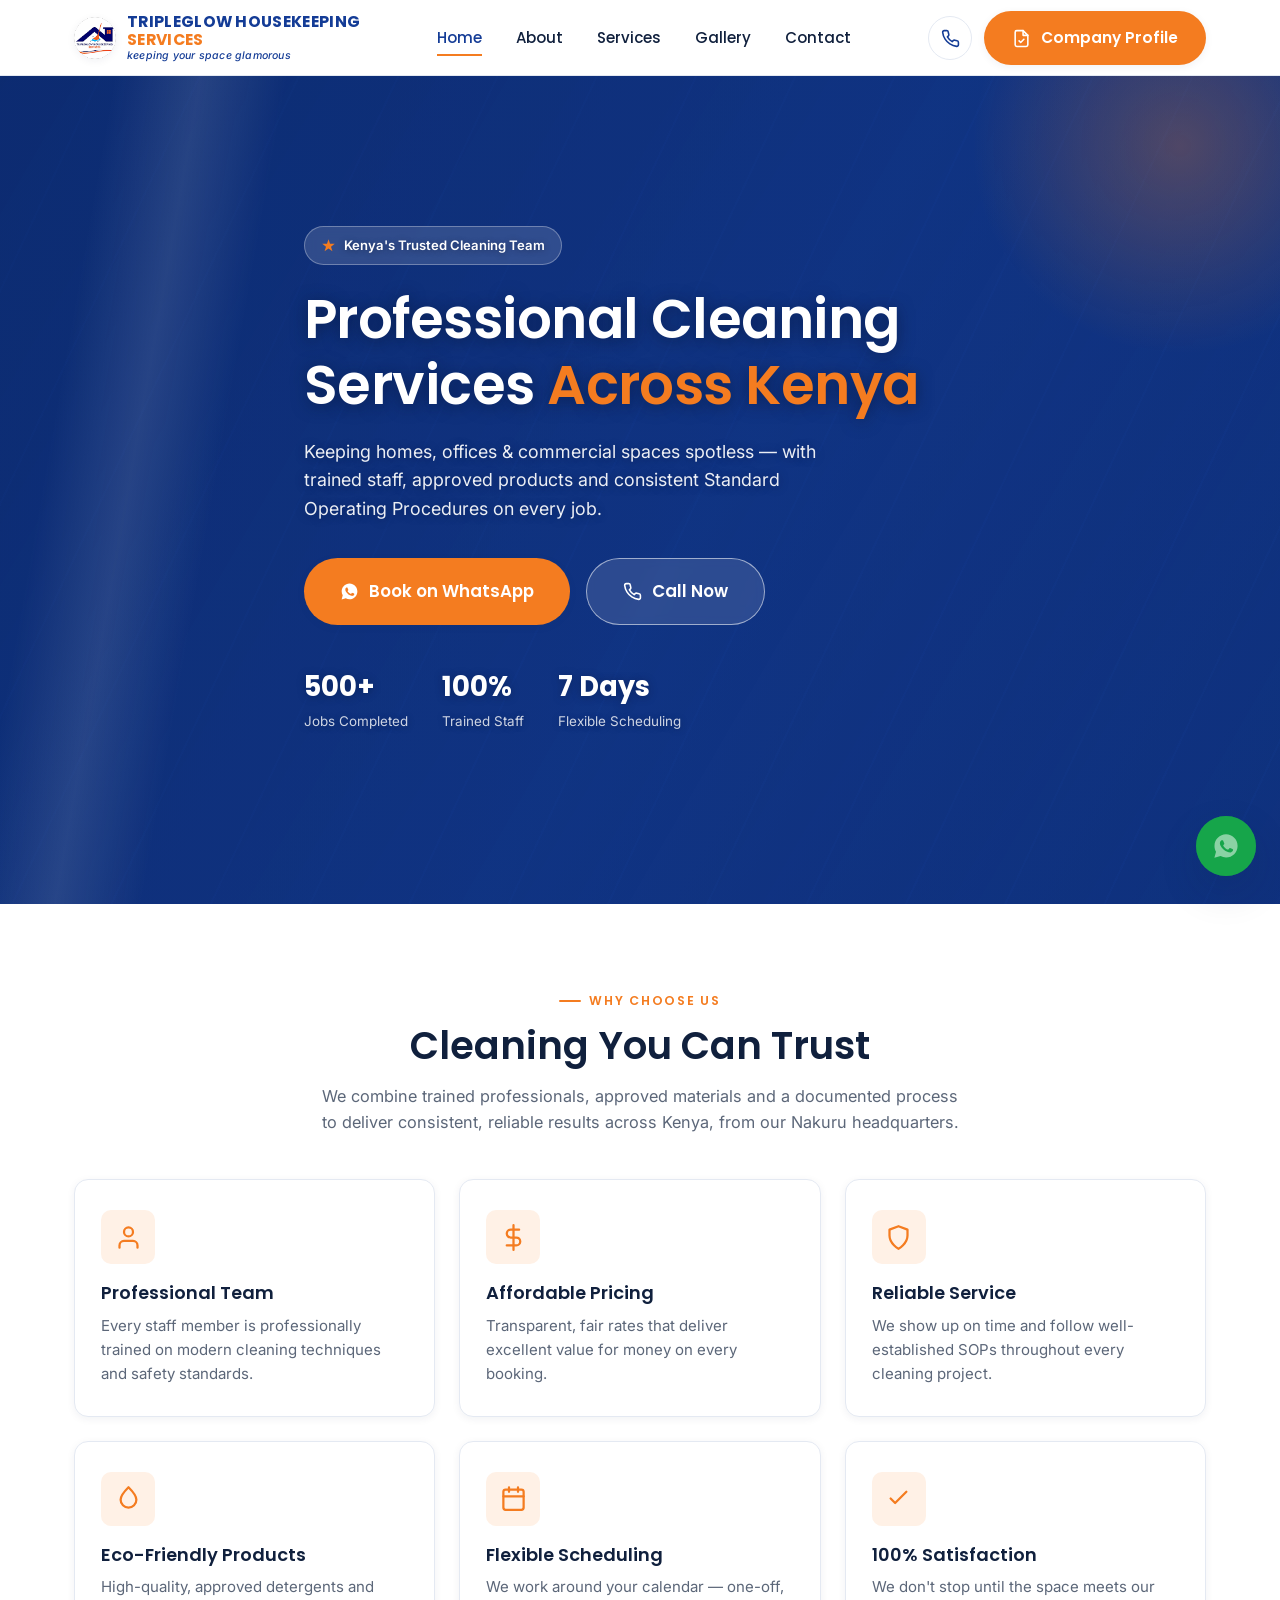
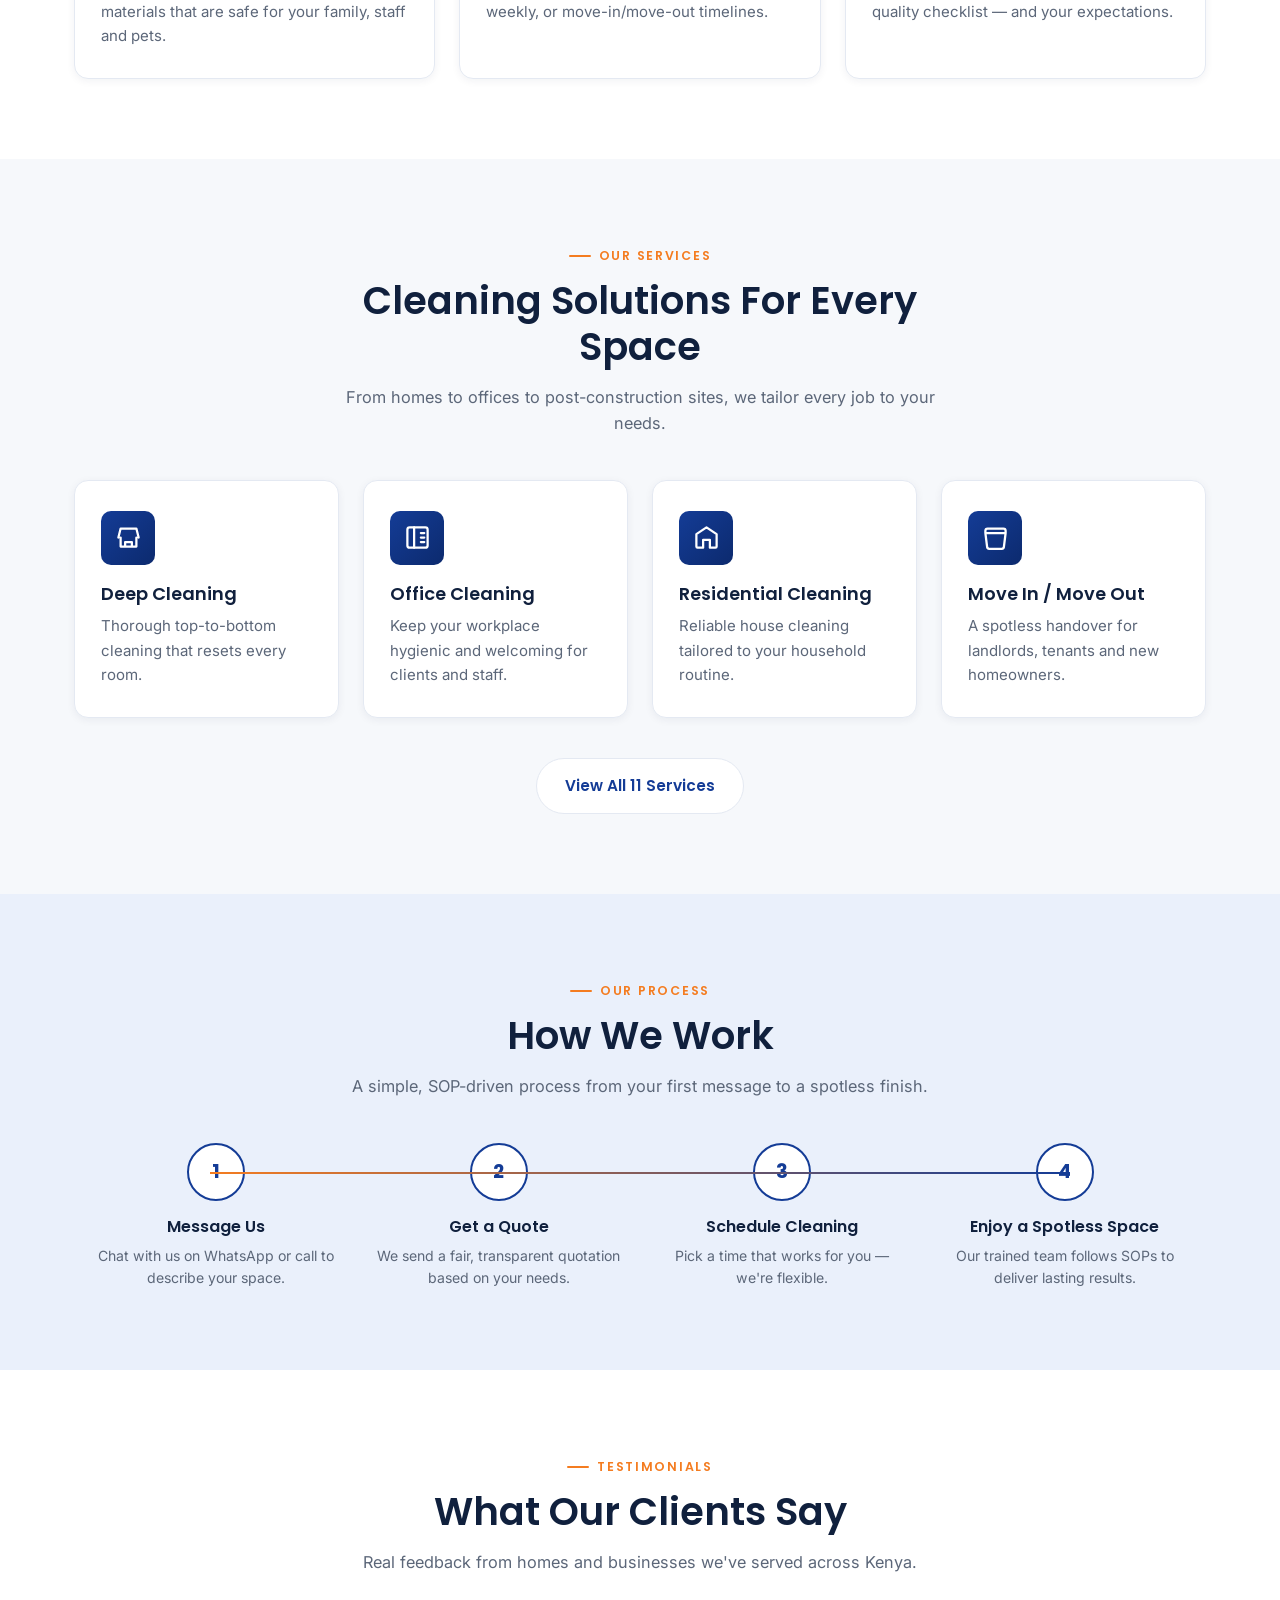
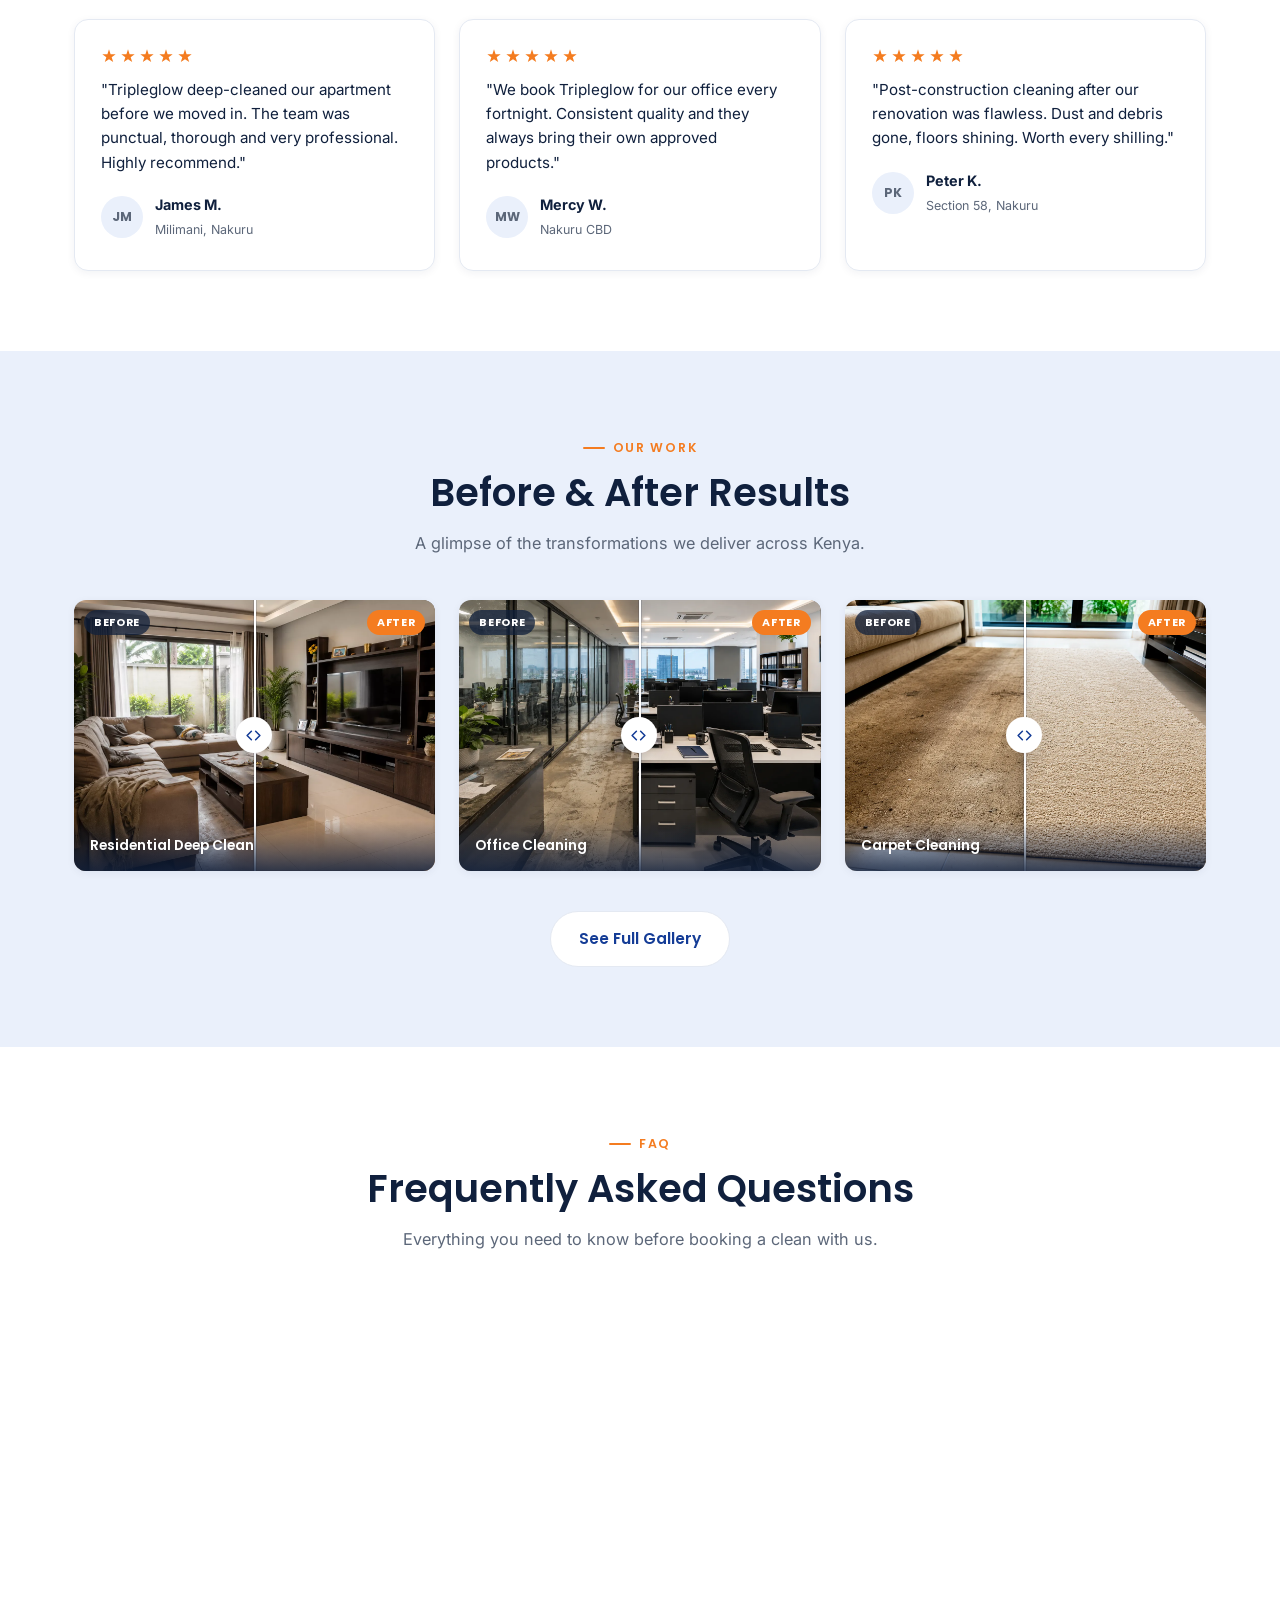
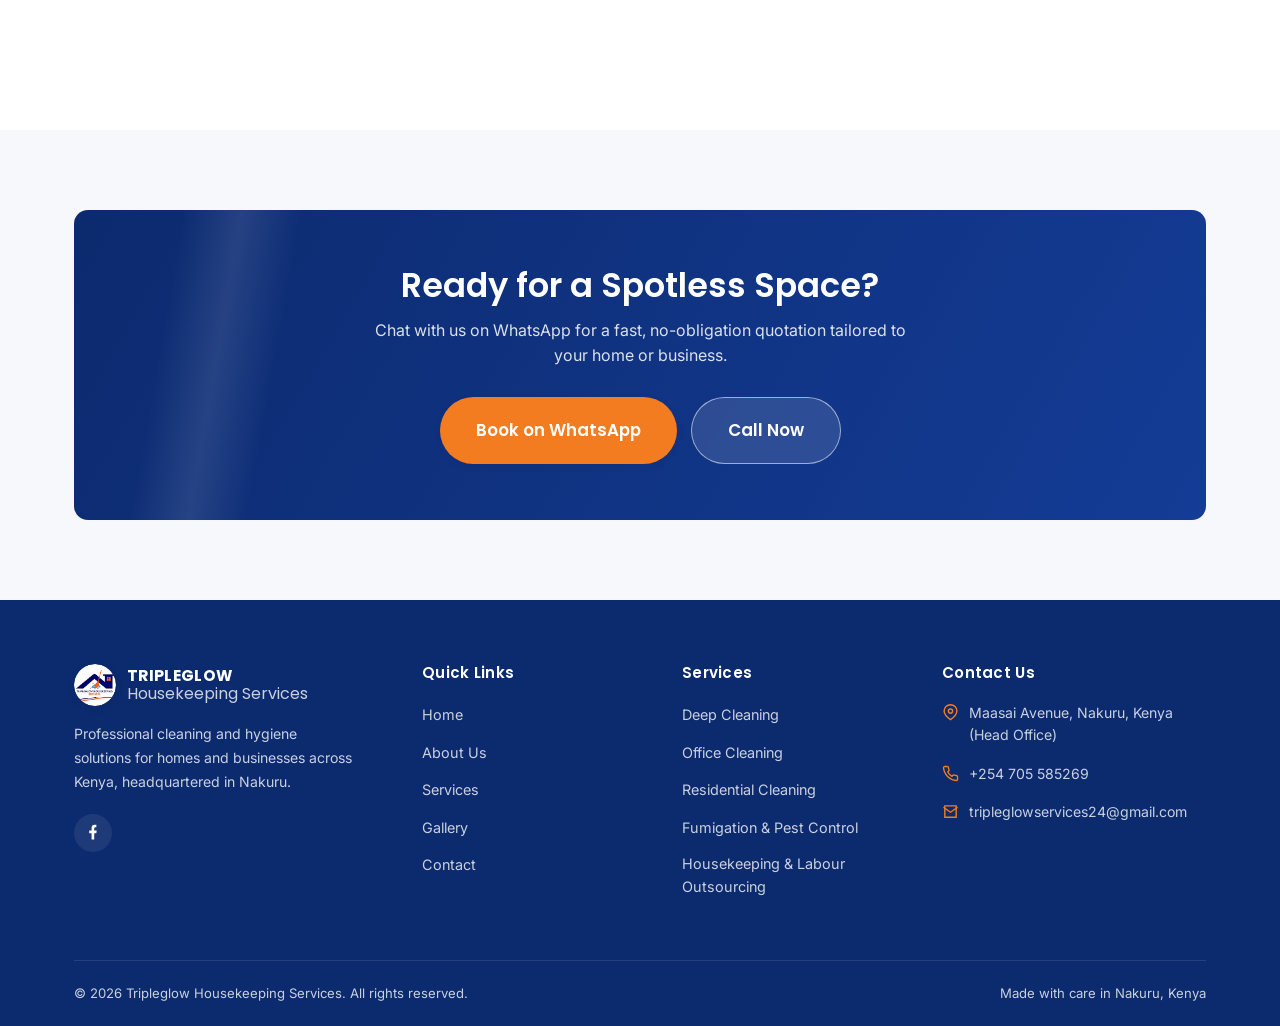
==== index.html @ 66471893 "Update website content" ====
<!DOCTYPE html>
<html lang="en">
<head>
<meta charset="UTF-8">
<meta name="viewport" content="width=device-width, initial-scale=1.0">
<title>Cleaning Services in Kenya | Tripleglow Housekeeping (HQ Nakuru)</title>
<meta name="description" content="Trusted residential & commercial cleaning across Kenya, headquartered in Nakuru. Deep cleaning, office cleaning, fumigation, pest control & labour outsourcing. Book instantly on WhatsApp.">
<meta name="keywords" content="cleaning services Kenya, house cleaning Kenya, office cleaning Kenya, fumigation Kenya, deep cleaning Kenya, pest control Kenya, cleaning services Nakuru, labour outsourcing Kenya, Tripleglow Housekeeping">
<meta name="robots" content="index, follow, max-image-preview:large">
<meta name="author" content="Tripleglow Housekeeping Services">
<meta name="geo.region" content="KE-30">
<meta name="geo.placename" content="Nakuru">
<meta name="geo.position" content="-0.2897802;36.0742631">
<meta name="ICBM" content="-0.2897802, 36.0742631">
<link rel="canonical" href="https://tripleglowhousekeeping.co.ke/">

<!-- Open Graph -->
<meta property="og:type" content="website">
<meta property="og:title" content="Cleaning Services in Kenya | Tripleglow Housekeeping">
<meta property="og:description" content="Trusted residential & commercial cleaning across Kenya, headquartered in Nakuru. Professionally trained staff, approved products, SOP-driven quality. Book on WhatsApp.">
<meta property="og:image" content="https://tripleglowhousekeeping.co.ke/assets/images/shared/og-cover.webp">
<meta property="og:image:width" content="1200">
<meta property="og:image:height" content="630">
<meta property="og:image:type" content="image/webp">
<meta property="og:image:alt" content="Tripleglow Housekeeping Services — professional cleaning in Nakuru, Kenya">
<meta property="og:url" content="https://tripleglowhousekeeping.co.ke/">
<meta property="og:locale" content="en_KE">
<meta property="og:site_name" content="Tripleglow Housekeeping Services">

<!-- Twitter Card -->
<meta name="twitter:card" content="summary_large_image">
<meta name="twitter:title" content="Cleaning Services in Kenya | Tripleglow Housekeeping">
<meta name="twitter:description" content="Professional residential & commercial cleaning across Kenya, headquartered in Nakuru. Book instantly on WhatsApp.">
<meta name="twitter:image" content="https://tripleglowhousekeeping.co.ke/assets/images/shared/og-cover.webp">
<meta name="twitter:image:alt" content="Tripleglow Housekeeping Services — professional cleaning in Nakuru, Kenya">

<link rel="icon" href="favicon.ico?v=2" sizes="any">
<link rel="icon" href="assets/icons/logo.png?v=2" type="image/png">
<link rel="apple-touch-icon" href="assets/icons/logo.png?v=2">
<link rel="preconnect" href="https://fonts.googleapis.com">
<link rel="preconnect" href="https://fonts.gstatic.com" crossorigin>
<link href="https://fonts.googleapis.com/css2?family=Poppins:wght@500;600;700&family=Inter:wght@400;500;600&display=swap" rel="stylesheet">
<link rel="stylesheet" href="css/style.css">

<script type="application/ld+json">
{
  "@context": "https://schema.org",
  "@type": "LocalBusiness",
  "name": "Tripleglow Housekeeping Services",
  "image": "https://tripleglowhousekeeping.co.ke/assets/images/shared/og-cover.webp",
  "description": "Professional residential and commercial cleaning services across Kenya, headquartered in Nakuru County, including deep cleaning, office cleaning, fumigation, pest control and housekeeping & labour outsourcing.",
  "address": {
    "@type": "PostalAddress",
    "streetAddress": "Maasai Avenue",
    "addressLocality": "Nakuru",
    "addressCountry": "KE"
  },
  "telephone": "+254705585269",
  "email": "tripleglowservices24@gmail.com",
  "url": "https://tripleglowhousekeeping.co.ke/",
  "geo": {
    "@type": "GeoCoordinates",
    "latitude": -0.2897802,
    "longitude": 36.0742631
  },
  "hasMap": "https://www.google.com/maps/place/TRIPLEGLOW+HOUSEKEEPING+SERVICES/@-0.2897802,36.0742631,17z/data=!3m1!4b1!4m6!3m5!1s0x18298d7dba669d33:0xc4804c1fcf109431!8m2!3d-0.2897802!4d36.0742631!16s%2Fg%2F11njwsw0k4",
  "priceRange": "$$",
  "areaServed": {
    "@type": "Country",
    "name": "Kenya"
  },
  "openingHoursSpecification": [
    { "@type": "OpeningHoursSpecification", "dayOfWeek": ["Monday","Tuesday","Wednesday","Thursday","Friday"], "opens": "07:30", "closes": "18:00" },
    { "@type": "OpeningHoursSpecification", "dayOfWeek": "Saturday", "opens": "08:00", "closes": "16:00" }
  ],
  "sameAs": [
    "https://web.facebook.com/p/Tripleglow-Housekeeping-Services-61577180542270/"
  ],
  "hasOfferCatalog": {
    "@type": "OfferCatalog",
    "name": "Cleaning Services",
    "itemListElement": [
      { "@type": "Offer", "itemOffered": { "@type": "Service", "name": "Deep Cleaning" } },
      { "@type": "Offer", "itemOffered": { "@type": "Service", "name": "Office Cleaning" } },
      { "@type": "Offer", "itemOffered": { "@type": "Service", "name": "Residential Cleaning" } },
      { "@type": "Offer", "itemOffered": { "@type": "Service", "name": "Move In / Move Out Cleaning" } },
      { "@type": "Offer", "itemOffered": { "@type": "Service", "name": "Post Construction Cleaning" } },
      { "@type": "Offer", "itemOffered": { "@type": "Service", "name": "Carpet Cleaning" } },
      { "@type": "Offer", "itemOffered": { "@type": "Service", "name": "Upholstery Cleaning" } },
      { "@type": "Offer", "itemOffered": { "@type": "Service", "name": "Mattress Cleaning" } },
      { "@type": "Offer", "itemOffered": { "@type": "Service", "name": "Sanitary Bin Services" } },
      { "@type": "Offer", "itemOffered": { "@type": "Service", "name": "Fumigation & Pest Control" } },
      { "@type": "Offer", "itemOffered": { "@type": "Service", "name": "Housekeeping & Labour Outsourcing" } }
    ]
  }
}
</script>
<script type="application/ld+json">
{
  "@context": "https://schema.org",
  "@type": "FAQPage",
  "mainEntity": [
    {
      "@type": "Question",
      "name": "Which areas in Kenya do you serve?",
      "acceptedAnswer": { "@type": "Answer", "text": "We're headquartered in Nakuru and serve homes and businesses across Kenya. Locally, we cover Milimani, CBD, Racecourse, Section 58, Kiamunyi and surrounding areas — and we arrange service further afield too. Not sure if we cover your location? Send us a WhatsApp message and we'll confirm right away." }
    },
    {
      "@type": "Question",
      "name": "How much does a cleaning service cost?",
      "acceptedAnswer": { "@type": "Answer", "text": "Pricing depends on the size of the space, the type of clean, and how often you need us. Message us on WhatsApp with a few details about your home or office and we'll send back a free, no-obligation quotation." }
    },
    {
      "@type": "Question",
      "name": "Do I need to provide cleaning equipment or supplies?",
      "acceptedAnswer": { "@type": "Answer", "text": "No — our team arrives fully equipped with professional-grade cleaning products, tools and machines for every job, from routine cleans to deep cleaning and carpet extraction." }
    },
    {
      "@type": "Question",
      "name": "How do I book a cleaning appointment?",
      "acceptedAnswer": { "@type": "Answer", "text": "Booking is simple — tap any \"Book on WhatsApp\" button on this site, or call us directly. Tell us what you need cleaned and when, and we'll confirm a time that works for you. No forms, no waiting." }
    },
    {
      "@type": "Question",
      "name": "Are you available on weekends or for emergency callouts?",
      "acceptedAnswer": { "@type": "Answer", "text": "We're open Saturdays from 8:00 AM to 4:00 PM. On Sundays we're closed but still reachable for emergency callouts via WhatsApp." }
    }
  ]
}
</script>
</head>
<body>

<a href="#main" class="skip-link">Skip to content</a>

<div class="page-gate" aria-hidden="true">
  <span class="gate-panel gate-left"></span>
  <span class="gate-panel gate-right"></span>
  <span class="gate-mark">
    <svg viewBox="0 0 24 24" fill="none" stroke="#fff" stroke-width="2" stroke-linecap="round" stroke-linejoin="round"><path d="M5 12l4 4L19 6"/></svg>
  </span>
</div>

<!-- ===== HEADER ===== -->
<header class="site-header">
  <div class="container nav">
    <a href="index.html" class="brand" aria-label="Tripleglow Housekeeping Services home">
      <span class="brand-mark"><img src="assets/icons/logo.png" alt="Tripleglow Housekeeping Services logo" width="42" height="42" loading="eager"></span>
      <span class="brand-name"><strong>Tripleglow Housekeeping</strong><span class="brand-services">Services</span><span class="brand-slogan">keeping your space glamorous</span></span>
    </a>

    <nav class="nav-links" aria-label="Primary">
      <a href="index.html" class="active">Home</a>
      <a href="about.html">About</a>
      <a href="services.html">Services</a>
      <a href="gallery.html">Gallery</a>
      <a href="contact.html">Contact</a>
    </nav>

    <div class="nav-cta">
      <a href="tel:+254705585269" class="nav-call" aria-label="Call Tripleglow Housekeeping Services">
        <svg viewBox="0 0 24 24" fill="none" stroke="currentColor" stroke-width="2" stroke-linecap="round" stroke-linejoin="round"><path d="M22 16.92v3a2 2 0 0 1-2.18 2 19.79 19.79 0 0 1-8.63-3.07 19.5 19.5 0 0 1-6-6 19.79 19.79 0 0 1-3.07-8.67A2 2 0 0 1 4.11 2h3a2 2 0 0 1 2 1.72c.127.96.361 1.903.7 2.81a2 2 0 0 1-.45 2.11L8.09 9.91a16 16 0 0 0 6 6l1.27-1.27a2 2 0 0 1 2.11-.45c.907.339 1.85.573 2.81.7A2 2 0 0 1 22 16.92z"/></svg>
      </a>
      <a href="files/company-profile.pdf" class="btn btn-primary" target="_blank" rel="noopener">
        <svg viewBox="0 0 24 24" fill="none" stroke="currentColor" stroke-width="2" stroke-linecap="round" stroke-linejoin="round"><path d="M14 2H6a2 2 0 0 0-2 2v16a2 2 0 0 0 2 2h12a2 2 0 0 0 2-2V8z"/><path d="M14 2v6h6"/><path d="M9 15l2 2 4-4"/></svg>
        <span class="cta-label">Company Profile</span>
      </a>
    </div>

    <button class="hamburger" aria-label="Open menu" aria-expanded="false">
      <span></span><span></span><span></span>
    </button>
  </div>
</header>

<div class="mobile-panel">
  <a href="index.html" class="active">Home</a>
  <a href="about.html">About</a>
  <a href="services.html">Services</a>
  <a href="gallery.html">Gallery</a>
  <a href="contact.html">Contact</a>
  <a href="https://wa.me/254705585269?text=Hello%20Tripleglow%20Housekeeping%20Services,%20I%20would%20like%20to%20request%20a%20quotation%20for%20your%20cleaning%20services." class="btn btn-primary btn-block" target="_blank" rel="noopener">Book on WhatsApp</a>
</div>

<main id="main">

  <!-- ===== HERO ===== -->
  <section class="hero">
    <div class="hero-bg" aria-hidden="true">
      <div class="hero-bg-slide" style="background-image:url('assets/images/home/hero-bg-6.webp')"></div>
      <div class="hero-bg-slide" style="background-image:url('assets/images/home/hero-bg-7.webp')"></div>
      <div class="hero-bg-slide" style="background-image:url('assets/images/home/hero-bg-8.webp')"></div>
      <div class="hero-bg-slide" style="background-image:url('assets/images/home/hero-bg-1.webp')"></div>
      <div class="hero-bg-slide" style="background-image:url('assets/images/home/hero-bg-2.webp')"></div>
      <div class="hero-bg-slide" style="background-image:url('assets/images/home/hero-bg-3.webp')"></div>
      <div class="hero-bg-slide" style="background-image:url('assets/images/home/hero-bg-4.webp')"></div>
      <div class="hero-bg-slide" style="background-image:url('assets/images/home/hero-bg-5.webp')"></div>
    </div>
    <div class="hero-overlay" aria-hidden="true"></div>
    <div class="container hero-inner">
      <div>
        <span class="hero-badge">
          <svg viewBox="0 0 24 24" fill="currentColor"><path d="M12 2l2.4 7.2H22l-6 4.6 2.3 7.2L12 16.9l-6.3 4.1L8 13.8 2 9.2h7.6z"/></svg>
          Kenya's Trusted Cleaning Team
        </span>
        <h1>Professional Cleaning Services <em>Across Kenya</em></h1>
        <p class="lead">Keeping homes, offices &amp; commercial spaces spotless — with trained staff, approved products and consistent Standard Operating Procedures on every job.</p>
        <div class="hero-actions">
          <a href="https://wa.me/254705585269?text=Hello%20Tripleglow%20Housekeeping%20Services,%20I%20would%20like%20to%20request%20a%20quotation%20for%20your%20cleaning%20services." class="btn btn-primary btn-lg" target="_blank" rel="noopener">
            <svg viewBox="0 0 24 24" fill="currentColor"><path d="M12.04 2C6.58 2 2.13 6.45 2.13 11.91c0 1.75.46 3.45 1.32 4.95L2.05 22l5.25-1.38a9.9 9.9 0 0 0 4.74 1.21h.01c5.46 0 9.9-4.45 9.9-9.91C21.96 6.45 17.5 2 12.04 2zm5.83 14.11c-.24.68-1.4 1.31-1.93 1.36-.53.06-1 .27-3.32-.7-2.8-1.16-4.6-4-4.74-4.19-.14-.19-1.13-1.51-1.13-2.87 0-1.37.71-2.03.97-2.31.25-.28.55-.35.73-.35.19 0 .37 0 .53.01.17.01.4-.06.62.48.24.58.81 2 .88 2.14.07.14.11.31.02.5-.09.19-.14.31-.28.47-.14.16-.29.36-.42.48-.14.14-.28.28-.12.55.16.28.72 1.19 1.55 1.93 1.06.95 1.96 1.24 2.24 1.38.28.14.44.12.6-.07.16-.19.7-.81.89-1.09.19-.28.37-.23.62-.14.26.09 1.63.77 1.91.91.28.14.46.21.53.33.07.12.07.68-.17 1.36z"/></svg>
            Book on WhatsApp
          </a>
          <a href="tel:+254705585269" class="btn btn-ghost-light btn-lg">
            <svg viewBox="0 0 24 24" fill="none" stroke="currentColor" stroke-width="2" stroke-linecap="round" stroke-linejoin="round"><path d="M22 16.92v3a2 2 0 0 1-2.18 2 19.79 19.79 0 0 1-8.63-3.07 19.5 19.5 0 0 1-6-6 19.79 19.79 0 0 1-3.07-8.67A2 2 0 0 1 4.11 2h3a2 2 0 0 1 2 1.72c.127.96.361 1.903.7 2.81a2 2 0 0 1-.45 2.11L8.09 9.91a16 16 0 0 0 6 6l1.27-1.27a2 2 0 0 1 2.11-.45c.907.339 1.85.573 2.81.7A2 2 0 0 1 22 16.92z"/></svg>
            Call Now
          </a>
        </div>
        <div class="hero-stats">
          <div><strong>500+</strong><span>Jobs Completed</span></div>
          <div><strong>100%</strong><span>Trained Staff</span></div>
          <div><strong>7 Days</strong><span>Flexible Scheduling</span></div>
        </div>
      </div>
    </div>
  </section>

  <!-- ===== WHY CHOOSE US ===== -->
  <section class="section-alt">
    <div class="container">
      <div class="section-head center reveal">
        <span class="eyebrow">Why Choose Us</span>
        <h2>Cleaning You Can Trust</h2>
        <p>We combine trained professionals, approved materials and a documented process to deliver consistent, reliable results across Kenya, from our Nakuru headquarters.</p>
      </div>
      <div class="grid grid-3">
        <div class="card why-card reveal">
          <span class="card-icon"><svg viewBox="0 0 24 24" fill="none" stroke="currentColor" stroke-width="2" stroke-linecap="round" stroke-linejoin="round"><path d="M20 21v-2a4 4 0 0 0-4-4H8a4 4 0 0 0-4 4v2"/><circle cx="12" cy="7" r="4"/></svg></span>
          <h3>Professional Team</h3>
          <p>Every staff member is professionally trained on modern cleaning techniques and safety standards.</p>
        </div>
        <div class="card why-card reveal">
          <span class="card-icon"><svg viewBox="0 0 24 24" fill="none" stroke="currentColor" stroke-width="2" stroke-linecap="round" stroke-linejoin="round"><path d="M12 1v22M17 5H9.5a3.5 3.5 0 0 0 0 7h5a3.5 3.5 0 0 1 0 7H6"/></svg></span>
          <h3>Affordable Pricing</h3>
          <p>Transparent, fair rates that deliver excellent value for money on every booking.</p>
        </div>
        <div class="card why-card reveal">
          <span class="card-icon"><svg viewBox="0 0 24 24" fill="none" stroke="currentColor" stroke-width="2" stroke-linecap="round" stroke-linejoin="round"><path d="M12 22s8-4.5 8-11.8V5l-8-3-8 3v5.2C4 17.5 12 22 12 22z"/></svg></span>
          <h3>Reliable Service</h3>
          <p>We show up on time and follow well-established SOPs throughout every cleaning project.</p>
        </div>
        <div class="card why-card reveal">
          <span class="card-icon"><svg viewBox="0 0 24 24" fill="none" stroke="currentColor" stroke-width="2" stroke-linecap="round" stroke-linejoin="round"><path d="M12 2C8 6 5 9.5 5 13a7 7 0 0 0 14 0c0-3.5-3-7-7-11z"/></svg></span>
          <h3>Eco-Friendly Products</h3>
          <p>High-quality, approved detergents and materials that are safe for your family, staff and pets.</p>
        </div>
        <div class="card why-card reveal">
          <span class="card-icon"><svg viewBox="0 0 24 24" fill="none" stroke="currentColor" stroke-width="2" stroke-linecap="round" stroke-linejoin="round"><rect x="3" y="4" width="18" height="18" rx="2"/><path d="M16 2v4M8 2v4M3 10h18"/></svg></span>
          <h3>Flexible Scheduling</h3>
          <p>We work around your calendar — one-off, weekly, or move-in/move-out timelines.</p>
        </div>
        <div class="card why-card reveal">
          <span class="card-icon"><svg viewBox="0 0 24 24" fill="none" stroke="currentColor" stroke-width="2" stroke-linecap="round" stroke-linejoin="round"><path d="M5 12l4 4L19 6"/></svg></span>
          <h3>100% Satisfaction</h3>
          <p>We don't stop until the space meets our quality checklist — and your expectations.</p>
        </div>
      </div>
    </div>
  </section>

  <!-- ===== SERVICES PREVIEW ===== -->
  <section>
    <div class="container">
      <div class="section-head center reveal">
        <span class="eyebrow">Our Services</span>
        <h2>Cleaning Solutions For Every Space</h2>
        <p>From homes to offices to post-construction sites, we tailor every job to your needs.</p>
      </div>
      <div class="grid grid-4">
        <div class="card service-card reveal">
          <span class="card-icon"><svg viewBox="0 0 24 24" fill="none" stroke="currentColor" stroke-width="2" stroke-linecap="round" stroke-linejoin="round"><path d="M3 12l2-8h14l2 8M5 12v8h14v-8M9 20v-4h6v4"/></svg></span>
          <h3>Deep Cleaning</h3>
          <p>Thorough top-to-bottom cleaning that resets every room.</p>
        </div>
        <div class="card service-card reveal">
          <span class="card-icon"><svg viewBox="0 0 24 24" fill="none" stroke="currentColor" stroke-width="2" stroke-linecap="round" stroke-linejoin="round"><rect x="3" y="3" width="18" height="18" rx="2"/><path d="M9 3v18M15 8h3M15 12h3M15 16h3"/></svg></span>
          <h3>Office Cleaning</h3>
          <p>Keep your workplace hygienic and welcoming for clients and staff.</p>
        </div>
        <div class="card service-card reveal">
          <span class="card-icon"><svg viewBox="0 0 24 24" fill="none" stroke="currentColor" stroke-width="2" stroke-linecap="round" stroke-linejoin="round"><path d="M3 9l9-6 9 6v11a1 1 0 0 1-1 1h-5v-7H9v7H4a1 1 0 0 1-1-1z"/></svg></span>
          <h3>Residential Cleaning</h3>
          <p>Reliable house cleaning tailored to your household routine.</p>
        </div>
        <div class="card service-card reveal">
          <span class="card-icon"><svg viewBox="0 0 24 24" fill="none" stroke="currentColor" stroke-width="2" stroke-linecap="round" stroke-linejoin="round"><path d="M21 8V6a2 2 0 0 0-2-2H5a2 2 0 0 0-2 2v2M3 8l1.5 12A2 2 0 0 0 6.5 22h11a2 2 0 0 0 2-2L21 8M3 8h18"/></svg></span>
          <h3>Move In / Move Out</h3>
          <p>A spotless handover for landlords, tenants and new homeowners.</p>
        </div>
      </div>
      <div class="text-center mt-40">
        <a href="services.html" class="btn btn-secondary">View All 11 Services</a>
      </div>
    </div>
  </section>

  <!-- ===== PROCESS ===== -->
  <section class="section-tint">
    <div class="container">
      <div class="section-head center reveal">
        <span class="eyebrow">Our Process</span>
        <h2>How We Work</h2>
        <p>A simple, SOP-driven process from your first message to a spotless finish.</p>
      </div>
      <div class="process-strip">
        <div class="process-step reveal">
          <span class="num">1</span>
          <h3>Message Us</h3>
          <p>Chat with us on WhatsApp or call to describe your space.</p>
        </div>
        <div class="process-step reveal">
          <span class="num">2</span>
          <h3>Get a Quote</h3>
          <p>We send a fair, transparent quotation based on your needs.</p>
        </div>
        <div class="process-step reveal">
          <span class="num">3</span>
          <h3>Schedule Cleaning</h3>
          <p>Pick a time that works for you — we're flexible.</p>
        </div>
        <div class="process-step reveal">
          <span class="num">4</span>
          <h3>Enjoy a Spotless Space</h3>
          <p>Our trained team follows SOPs to deliver lasting results.</p>
        </div>
      </div>
    </div>
  </section>

  <!-- ===== TESTIMONIALS ===== -->
  <section class="section-alt">
    <div class="container">
      <div class="section-head center reveal">
        <span class="eyebrow">Testimonials</span>
        <h2>What Our Clients Say</h2>
        <p>Real feedback from homes and businesses we've served across Kenya.</p>
      </div>
      <div class="grid grid-3">
        <div class="testi-card reveal">
          <div class="stars">
            <svg viewBox="0 0 24 24" fill="currentColor"><path d="M12 2l2.4 7.2H22l-6 4.6 2.3 7.2L12 16.9l-6.3 4.1L8 13.8 2 9.2h7.6z"/></svg>
            <svg viewBox="0 0 24 24" fill="currentColor"><path d="M12 2l2.4 7.2H22l-6 4.6 2.3 7.2L12 16.9l-6.3 4.1L8 13.8 2 9.2h7.6z"/></svg>
            <svg viewBox="0 0 24 24" fill="currentColor"><path d="M12 2l2.4 7.2H22l-6 4.6 2.3 7.2L12 16.9l-6.3 4.1L8 13.8 2 9.2h7.6z"/></svg>
            <svg viewBox="0 0 24 24" fill="currentColor"><path d="M12 2l2.4 7.2H22l-6 4.6 2.3 7.2L12 16.9l-6.3 4.1L8 13.8 2 9.2h7.6z"/></svg>
            <svg viewBox="0 0 24 24" fill="currentColor"><path d="M12 2l2.4 7.2H22l-6 4.6 2.3 7.2L12 16.9l-6.3 4.1L8 13.8 2 9.2h7.6z"/></svg>
          </div>
          <p>"Tripleglow deep-cleaned our apartment before we moved in. The team was punctual, thorough and very professional. Highly recommend."</p>
          <div class="testi-person">
            <span class="testi-avatar">JM</span>
            <div><strong>James M.</strong><span>Milimani, Nakuru</span></div>
          </div>
        </div>
        <div class="testi-card reveal">
          <div class="stars">
            <svg viewBox="0 0 24 24" fill="currentColor"><path d="M12 2l2.4 7.2H22l-6 4.6 2.3 7.2L12 16.9l-6.3 4.1L8 13.8 2 9.2h7.6z"/></svg>
            <svg viewBox="0 0 24 24" fill="currentColor"><path d="M12 2l2.4 7.2H22l-6 4.6 2.3 7.2L12 16.9l-6.3 4.1L8 13.8 2 9.2h7.6z"/></svg>
            <svg viewBox="0 0 24 24" fill="currentColor"><path d="M12 2l2.4 7.2H22l-6 4.6 2.3 7.2L12 16.9l-6.3 4.1L8 13.8 2 9.2h7.6z"/></svg>
            <svg viewBox="0 0 24 24" fill="currentColor"><path d="M12 2l2.4 7.2H22l-6 4.6 2.3 7.2L12 16.9l-6.3 4.1L8 13.8 2 9.2h7.6z"/></svg>
            <svg viewBox="0 0 24 24" fill="currentColor"><path d="M12 2l2.4 7.2H22l-6 4.6 2.3 7.2L12 16.9l-6.3 4.1L8 13.8 2 9.2h7.6z"/></svg>
          </div>
          <p>"We book Tripleglow for our office every fortnight. Consistent quality and they always bring their own approved products."</p>
          <div class="testi-person">
            <span class="testi-avatar">MW</span>
            <div><strong>Mercy W.</strong><span>Nakuru CBD</span></div>
          </div>
        </div>
        <div class="testi-card reveal">
          <div class="stars">
            <svg viewBox="0 0 24 24" fill="currentColor"><path d="M12 2l2.4 7.2H22l-6 4.6 2.3 7.2L12 16.9l-6.3 4.1L8 13.8 2 9.2h7.6z"/></svg>
            <svg viewBox="0 0 24 24" fill="currentColor"><path d="M12 2l2.4 7.2H22l-6 4.6 2.3 7.2L12 16.9l-6.3 4.1L8 13.8 2 9.2h7.6z"/></svg>
            <svg viewBox="0 0 24 24" fill="currentColor"><path d="M12 2l2.4 7.2H22l-6 4.6 2.3 7.2L12 16.9l-6.3 4.1L8 13.8 2 9.2h7.6z"/></svg>
            <svg viewBox="0 0 24 24" fill="currentColor"><path d="M12 2l2.4 7.2H22l-6 4.6 2.3 7.2L12 16.9l-6.3 4.1L8 13.8 2 9.2h7.6z"/></svg>
            <svg viewBox="0 0 24 24" fill="currentColor"><path d="M12 2l2.4 7.2H22l-6 4.6 2.3 7.2L12 16.9l-6.3 4.1L8 13.8 2 9.2h7.6z"/></svg>
          </div>
          <p>"Post-construction cleaning after our renovation was flawless. Dust and debris gone, floors shining. Worth every shilling."</p>
          <div class="testi-person">
            <span class="testi-avatar">PK</span>
            <div><strong>Peter K.</strong><span>Section 58, Nakuru</span></div>
          </div>
        </div>
      </div>
    </div>
  </section>

  <!-- ===== GALLERY PREVIEW ===== -->
  <section class="section-tint">
    <div class="container">
      <div class="section-head center reveal">
        <span class="eyebrow">Our Work</span>
        <h2>Before &amp; After Results</h2>
        <p>A glimpse of the transformations we deliver across Kenya.</p>
      </div>
      <div class="grid grid-3">
        <div class="gallery-item reveal">
          <div class="ba-slider">
            <div class="ba-frame" tabindex="0" role="slider" aria-label="Drag to compare before and after" aria-valuemin="0" aria-valuemax="100" aria-valuenow="50">
              <img class="ba-img ba-before" src="assets/images/gallery/residential-deep-clean-milimani-before.webp" alt="Residential deep clean before" width="700" height="500" loading="lazy">
              <div class="ba-after-wrap"><img class="ba-img ba-after" src="assets/images/gallery/residential-deep-clean-milimani-after.webp" alt="Residential deep clean after" width="700" height="500" loading="lazy"></div>
              <div class="ba-divider"><span class="ba-handle"><svg viewBox="0 0 24 24" fill="none" stroke="currentColor" stroke-width="2.2" stroke-linecap="round" stroke-linejoin="round"><polyline points="9 18 3 12 9 6"></polyline><polyline points="15 6 21 12 15 18"></polyline></svg></span></div>
              <span class="tag ba-tag-before">BEFORE</span>
              <span class="tag ba-tag-after">AFTER</span>
            </div>
          </div>
          <div class="gallery-caption">Residential Deep Clean</div>
        </div>
        <div class="gallery-item reveal">
          <div class="ba-slider">
            <div class="ba-frame" tabindex="0" role="slider" aria-label="Drag to compare before and after" aria-valuemin="0" aria-valuemax="100" aria-valuenow="50">
              <img class="ba-img ba-before" src="assets/images/gallery/office-cleaning-kenyatta-ave-before.webp" alt="Office cleaning before" width="700" height="500" loading="lazy">
              <div class="ba-after-wrap"><img class="ba-img ba-after" src="assets/images/gallery/office-cleaning-kenyatta-ave-after.webp" alt="Office cleaning after" width="700" height="500" loading="lazy"></div>
              <div class="ba-divider"><span class="ba-handle"><svg viewBox="0 0 24 24" fill="none" stroke="currentColor" stroke-width="2.2" stroke-linecap="round" stroke-linejoin="round"><polyline points="9 18 3 12 9 6"></polyline><polyline points="15 6 21 12 15 18"></polyline></svg></span></div>
              <span class="tag ba-tag-before">BEFORE</span>
              <span class="tag ba-tag-after">AFTER</span>
            </div>
          </div>
          <div class="gallery-caption">Office Cleaning</div>
        </div>
        <div class="gallery-item reveal">
          <div class="ba-slider">
            <div class="ba-frame" tabindex="0" role="slider" aria-label="Drag to compare before and after" aria-valuemin="0" aria-valuemax="100" aria-valuenow="50">
              <img class="ba-img ba-before" src="assets/images/gallery/carpet-clean-section58-before.webp" alt="Carpet cleaning before" width="700" height="500" loading="lazy">
              <div class="ba-after-wrap"><img class="ba-img ba-after" src="assets/images/gallery/carpet-clean-section58-after.webp" alt="Carpet cleaning after" width="700" height="500" loading="lazy"></div>
              <div class="ba-divider"><span class="ba-handle"><svg viewBox="0 0 24 24" fill="none" stroke="currentColor" stroke-width="2.2" stroke-linecap="round" stroke-linejoin="round"><polyline points="9 18 3 12 9 6"></polyline><polyline points="15 6 21 12 15 18"></polyline></svg></span></div>
              <span class="tag ba-tag-before">BEFORE</span>
              <span class="tag ba-tag-after">AFTER</span>
            </div>
          </div>
          <div class="gallery-caption">Carpet Cleaning</div>
        </div>
      </div>
      <div class="text-center mt-40">
        <a href="gallery.html" class="btn btn-secondary">See Full Gallery</a>
      </div>
    </div>
  </section>

  <!-- ===== FAQ ===== -->
  <section class="section-alt">
    <div class="container">
      <div class="section-head center reveal">
        <span class="eyebrow">FAQ</span>
        <h2>Frequently Asked Questions</h2>
        <p>Everything you need to know before booking a clean with us.</p>
      </div>
      <div class="faq-list">
        <div class="faq-item reveal">
          <button class="faq-question" aria-expanded="false">
            <span>Which areas in Kenya do you serve?</span>
            <svg class="faq-icon" viewBox="0 0 24 24" fill="none" stroke="currentColor" stroke-width="2" stroke-linecap="round" stroke-linejoin="round"><polyline points="6 9 12 15 18 9"></polyline></svg>
          </button>
          <div class="faq-answer">
            <p>We're headquartered in Nakuru and serve homes and businesses across Kenya. Locally, we cover Milimani, CBD, Racecourse, Section 58, Kiamunyi and surrounding areas — and we arrange service further afield too. Not sure if we cover your location? Send us a WhatsApp message and we'll confirm right away.</p>
          </div>
        </div>
        <div class="faq-item reveal">
          <button class="faq-question" aria-expanded="false">
            <span>How much does a cleaning service cost?</span>
            <svg class="faq-icon" viewBox="0 0 24 24" fill="none" stroke="currentColor" stroke-width="2" stroke-linecap="round" stroke-linejoin="round"><polyline points="6 9 12 15 18 9"></polyline></svg>
          </button>
          <div class="faq-answer">
            <p>Pricing depends on the size of the space, the type of clean, and how often you need us. Message us on WhatsApp with a few details about your home or office and we'll send back a free, no-obligation quotation.</p>
          </div>
        </div>
        <div class="faq-item reveal">
          <button class="faq-question" aria-expanded="false">
            <span>Do I need to provide cleaning equipment or supplies?</span>
            <svg class="faq-icon" viewBox="0 0 24 24" fill="none" stroke="currentColor" stroke-width="2" stroke-linecap="round" stroke-linejoin="round"><polyline points="6 9 12 15 18 9"></polyline></svg>
          </button>
          <div class="faq-answer">
            <p>No — our team arrives fully equipped with professional-grade cleaning products, tools and machines for every job, from routine cleans to deep cleaning and carpet extraction.</p>
          </div>
        </div>
        <div class="faq-item reveal">
          <button class="faq-question" aria-expanded="false">
            <span>How do I book a cleaning appointment?</span>
            <svg class="faq-icon" viewBox="0 0 24 24" fill="none" stroke="currentColor" stroke-width="2" stroke-linecap="round" stroke-linejoin="round"><polyline points="6 9 12 15 18 9"></polyline></svg>
          </button>
          <div class="faq-answer">
            <p>Booking is simple — tap any "Book on WhatsApp" button on this site, or call us directly. Tell us what you need cleaned and when, and we'll confirm a time that works for you. No forms, no waiting.</p>
          </div>
        </div>
        <div class="faq-item reveal">
          <button class="faq-question" aria-expanded="false">
            <span>Are you available on weekends or for emergency callouts?</span>
            <svg class="faq-icon" viewBox="0 0 24 24" fill="none" stroke="currentColor" stroke-width="2" stroke-linecap="round" stroke-linejoin="round"><polyline points="6 9 12 15 18 9"></polyline></svg>
          </button>
          <div class="faq-answer">
            <p>We're open Saturdays from 8:00 AM to 4:00 PM. On Sundays we're closed but still reachable for emergency callouts via WhatsApp.</p>
          </div>
        </div>
      </div>
    </div>
  </section>

  <!-- ===== CTA BAND ===== -->
  <section>
    <div class="container">
      <div class="cta-band reveal">
        <div class="inner">
          <h2>Ready for a Spotless Space?</h2>
          <p>Chat with us on WhatsApp for a fast, no-obligation quotation tailored to your home or business.</p>
          <div class="actions">
            <a href="https://wa.me/254705585269?text=Hello%20Tripleglow%20Housekeeping%20Services,%20I%20would%20like%20to%20request%20a%20quotation%20for%20your%20cleaning%20services." class="btn btn-primary btn-lg" target="_blank" rel="noopener">Book on WhatsApp</a>
            <a href="tel:+254705585269" class="btn btn-ghost-light btn-lg">Call Now</a>
          </div>
        </div>
      </div>
    </div>
  </section>

</main>

<!-- ===== FOOTER ===== -->
<footer class="site-footer">
  <div class="container">
    <div class="footer-grid">
      <div class="footer-brand reveal">
        <a href="index.html" class="brand">
          <span class="brand-mark"><img src="assets/icons/logo.png" alt="Tripleglow Housekeeping Services logo" width="42" height="42" loading="eager"></span>
          <span class="brand-name"><strong>Tripleglow</strong><span>Housekeeping Services</span></span>
        </a>
        <p class="desc">Professional cleaning and hygiene solutions for homes and businesses across Kenya, headquartered in Nakuru.</p>
        <div class="footer-social">
          <a href="https://web.facebook.com/p/Tripleglow-Housekeeping-Services-61577180542270/" target="_blank" rel="noopener" aria-label="Facebook"><svg viewBox="0 0 24 24" fill="currentColor"><path d="M13 22v-9h3l.5-4H13V6.5c0-1.16.32-1.95 2-1.95H16V1.09C15.7 1.05 14.68 1 13.5 1 11 1 9.3 2.49 9.3 5.2V9H6v4h3.3v9z"/></svg></a>
        </div>
      </div>

      <div class="reveal">
        <h4>Quick Links</h4>
        <ul class="footer-links">
          <li><a href="index.html">Home</a></li>
          <li><a href="about.html">About Us</a></li>
          <li><a href="services.html">Services</a></li>
          <li><a href="gallery.html">Gallery</a></li>
          <li><a href="contact.html">Contact</a></li>
        </ul>
      </div>

      <div class="reveal">
        <h4>Services</h4>
        <ul class="footer-links">
          <li><a href="services.html#deep-cleaning">Deep Cleaning</a></li>
          <li><a href="services.html#office-cleaning">Office Cleaning</a></li>
          <li><a href="services.html#residential-cleaning">Residential Cleaning</a></li>
          <li><a href="services.html#fumigation">Fumigation & Pest Control</a></li>
          <li><a href="services.html#housekeeping-labour-outsourcing">Housekeeping & Labour Outsourcing</a></li>
        </ul>
      </div>

      <div class="reveal">
        <h4>Contact Us</h4>
        <ul class="footer-contact">
          <li><svg viewBox="0 0 24 24" fill="none" stroke="currentColor" stroke-width="2"><path d="M21 10c0 6-9 12-9 12S3 16 3 10a9 9 0 0 1 18 0z"/><circle cx="12" cy="10" r="3"/></svg><span>Maasai Avenue, Nakuru, Kenya (Head Office)</span></li>
          <li><svg viewBox="0 0 24 24" fill="none" stroke="currentColor" stroke-width="2"><path d="M22 16.92v3a2 2 0 0 1-2.18 2 19.79 19.79 0 0 1-8.63-3.07 19.5 19.5 0 0 1-6-6A19.79 19.79 0 0 1 2.12 4.18 2 2 0 0 1 4.11 2h3a2 2 0 0 1 2 1.72c.127.96.361 1.903.7 2.81a2 2 0 0 1-.45 2.11L8.09 9.91a16 16 0 0 0 6 6l1.27-1.27a2 2 0 0 1 2.11-.45c.907.339 1.85.573 2.81.7A2 2 0 0 1 22 16.92z"/></svg><a href="tel:+254705585269">+254 705 585269</a></li>
          <li><svg viewBox="0 0 24 24" fill="none" stroke="currentColor" stroke-width="2"><path d="M4 4h16v16H4z"/><path d="M22 6l-10 7L2 6"/></svg><a href="mailto:tripleglowservices24@gmail.com">tripleglowservices24@gmail.com</a></li>
        </ul>
      </div>
    </div>

    <div class="footer-bottom">
      <span>&copy; <span id="current-year">2026</span> Tripleglow Housekeeping Services. All rights reserved.</span>
      <span>Made with care in Nakuru, Kenya</span>
    </div>
  </div>
</footer>

<a href="https://wa.me/254705585269?text=Hello%20Tripleglow%20Housekeeping%20Services,%20I%20would%20like%20to%20request%20a%20quotation%20for%20your%20cleaning%20services." class="wa-float" target="_blank" rel="noopener" aria-label="Chat with us on WhatsApp">
  <svg viewBox="0 0 24 24" fill="currentColor"><path d="M12.04 2C6.58 2 2.13 6.45 2.13 11.91c0 1.75.46 3.45 1.32 4.95L2.05 22l5.25-1.38a9.9 9.9 0 0 0 4.74 1.21h.01c5.46 0 9.9-4.45 9.9-9.91C21.96 6.45 17.5 2 12.04 2zm5.83 14.11c-.24.68-1.4 1.31-1.93 1.36-.53.06-1 .27-3.32-.7-2.8-1.16-4.6-4-4.74-4.19-.14-.19-1.13-1.51-1.13-2.87 0-1.37.71-2.03.97-2.31.25-.28.55-.35.73-.35.19 0 .37 0 .53.01.17.01.4-.06.62.48.24.58.81 2 .88 2.14.07.14.11.31.02.5-.09.19-.14.31-.28.47-.14.16-.29.36-.42.48-.14.14-.28.28-.12.55.16.28.72 1.19 1.55 1.93 1.06.95 1.96 1.24 2.24 1.38.28.14.44.12.6-.07.16-.19.7-.81.89-1.09.19-.28.37-.23.62-.14.26.09 1.63.77 1.91.91.28.14.46.21.53.33.07.12.07.68-.17 1.36z"/></svg>
</a>

<script src="js/main.js"></script>
</body>
</html>
---- css/style.css ----
/* ============================================================
   TRIPLEGLOW HOUSEKEEPING SERVICES — SHARED STYLESHEET
   Design tokens, layout system, components, animations.
   ============================================================ */

/* ---------- Design Tokens ---------- */
:root{
  --blue: #143C96;
  --blue-dark: #0C2A6E;
  --blue-tint: #EAF0FB;
  --orange: #F47C20;
  --orange-dark: #D9640D;
  --orange-tint: #FFF1E6;
  --white: #FFFFFF;
  --bg: #F6F8FB;
  --ink: #10203D;
  --grey: #5C6779;
  --grey-light: #90999E;
  --border: #E4E9F2;

  --radius-sm: 10px;
  --radius-md: 12px;
  --radius-lg: 14px;

  --shadow-sm: 0 2px 8px rgba(16, 32, 61, 0.06);
  --shadow-md: 0 8px 24px rgba(16, 32, 61, 0.10);
  --shadow-lg: 0 16px 40px rgba(16, 32, 61, 0.14);

  --font-display: 'Poppins', 'Segoe UI', sans-serif;
  --font-body: 'Inter', 'Segoe UI', sans-serif;

  --container: 1180px;
  --header-h: 76px;

  --ease-out-expo: cubic-bezier(0.16, 1, 0.3, 1);
  --ease-spring: cubic-bezier(0.34, 1.56, 0.64, 1);
  --ease-smooth: cubic-bezier(0.65, 0, 0.35, 1);
}

/* ---------- Reset ---------- */
*, *::before, *::after{ box-sizing: border-box; margin: 0; padding: 0; }
html{ scroll-behavior: smooth; }
@media (prefers-reduced-motion: reduce){
  html{ scroll-behavior: auto; }
  *, *::before, *::after{ animation-duration: 0.01ms !important; animation-iteration-count: 1 !important; transition-duration: 0.01ms !important; scroll-behavior: auto !important; }
  .hero-bg-slide, .banner-bg-slide{ animation: none !important; opacity: 0; transform: none !important; }
  .hero-bg-slide:first-child, .banner-bg-slide:first-child{ opacity: 1 !important; }
}
body{
  font-family: var(--font-body);
  color: var(--ink);
  background: var(--bg);
  line-height: 1.6;
  -webkit-font-smoothing: antialiased;
  overflow-x: hidden;
  transition: opacity .28s var(--ease-smooth);
}
body.page-exit{ opacity: 0; }

/* ---------- Page gate (entrance/exit reveal) ---------- */
.page-gate{
  position: fixed; inset: 0; z-index: 600; display: flex;
  pointer-events: none;
}
.gate-panel{
  width: 50%; height: 100%; pointer-events: auto;
  background: linear-gradient(160deg, var(--blue-dark) 0%, var(--blue) 100%);
}
.gate-left{ animation: gate-open-left .85s var(--ease-out-expo) .32s both; }
.gate-right{ animation: gate-open-right .85s var(--ease-out-expo) .32s both; }
@keyframes gate-open-left{ from{ transform: translateX(0); } to{ transform: translateX(-100%); } }
@keyframes gate-open-right{ from{ transform: translateX(0); } to{ transform: translateX(100%); } }

.gate-mark{
  position: absolute; top: 50%; left: 50%; z-index: 2;
  width: 62px; height: 62px; border-radius: 16px;
  background: linear-gradient(135deg, var(--orange) 0%, var(--orange-dark) 100%);
  display: flex; align-items: center; justify-content: center; box-shadow: var(--shadow-lg);
  animation: gate-mark-pop .45s var(--ease-spring) .05s both, gate-mark-fade .3s ease .5s both;
}
.gate-mark svg{ width: 28px; height: 28px; }
@keyframes gate-mark-pop{
  from{ transform: translate(-50%,-50%) scale(0.3); opacity: 0; }
  to{ transform: translate(-50%,-50%) scale(1); opacity: 1; }
}
@keyframes gate-mark-fade{
  from{ transform: translate(-50%,-50%) scale(1); opacity: 1; }
  to{ transform: translate(-50%,-50%) scale(0.7); opacity: 0; }
}

/* Gate-close, played briefly before navigating to another page (see js/main.js) */
.page-gate.closing .gate-mark{ display: none; }
.page-gate.closing .gate-left{ animation: gate-close-left .5s var(--ease-smooth) both; }
.page-gate.closing .gate-right{ animation: gate-close-right .5s var(--ease-smooth) both; }
@keyframes gate-close-left{ from{ transform: translateX(-100%); } to{ transform: translateX(0); } }
@keyframes gate-close-right{ from{ transform: translateX(100%); } to{ transform: translateX(0); } }

/* Top-of-viewport scroll progress indicator */
.scroll-progress{
  position: fixed; top: 0; left: 0; height: 3px; width: 0%;
  background: linear-gradient(90deg, var(--orange), var(--blue));
  z-index: 400; transition: width .12s linear;
  pointer-events: none;
}
img{ max-width: 100%; display: block; }
a{ color: inherit; text-decoration: none; }
ul{ list-style: none; }
button{ font-family: inherit; cursor: pointer; border: none; background: none; }
input, textarea{ font-family: inherit; }
h1,h2,h3,h4{ font-family: var(--font-display); color: var(--ink); line-height: 1.2; font-weight: 600; }
.container{ width: 100%; max-width: var(--container); margin: 0 auto; padding: 0 24px; }
@media (max-width: 380px){
  .container{ padding: 0 16px; }
}

/* Visible keyboard focus */
a:focus-visible, button:focus-visible, input:focus-visible, textarea:focus-visible{
  outline: 3px solid var(--orange);
  outline-offset: 2px;
  border-radius: 4px;
}

.skip-link{
  position: absolute; left: -999px; top: 0; background: var(--blue); color: var(--white);
  padding: 12px 20px; z-index: 200; border-radius: 0 0 8px 0;
}
.skip-link:focus{ left: 0; }

/* ---------- Eyebrow / Section heads ---------- */
.eyebrow{
  display: inline-flex; align-items: center; gap: 8px;
  font-family: var(--font-display); font-weight: 600; font-size: 0.78rem;
  letter-spacing: 0.14em; text-transform: uppercase; color: var(--orange);
  margin-bottom: 12px;
}
.eyebrow::before{
  content: ""; width: 22px; height: 2px; background: var(--orange); display: inline-block; border-radius: 2px;
}
.section-head{ max-width: 640px; margin-bottom: 44px; }
.section-head.center{ margin-left: auto; margin-right: auto; text-align: center; }
.section-head h2{ font-size: clamp(1.7rem, 3.2vw, 2.4rem); margin-bottom: 14px; }
.section-head p{ color: var(--grey); font-size: 1.02rem; }

section{ padding: 80px 0; }
.section-alt{ background: var(--white); }
.section-tint{ background: var(--blue-tint); }

/* ---------- Buttons ---------- */
.btn{
  display: inline-flex; align-items: center; justify-content: center; gap: 10px;
  font-family: var(--font-display); font-weight: 600; font-size: 0.96rem;
  padding: 15px 28px; border-radius: 999px; transition: transform .18s ease, box-shadow .18s ease, background .18s ease;
  white-space: nowrap; position: relative; overflow: hidden;
}
.btn::before{
  content: ""; position: absolute; top: 0; left: -60%; width: 40%; height: 100%;
  background: linear-gradient(120deg, transparent, rgba(255,255,255,0.4), transparent);
  transform: skewX(-20deg); transition: left .6s var(--ease-out-expo); pointer-events: none;
}
.btn:hover::before{ left: 130%; }
.btn svg{ width: 19px; height: 19px; flex-shrink: 0; }
.btn-primary{ background: var(--orange); color: var(--white); box-shadow: var(--shadow-sm); }
.btn-primary:hover{ background: var(--orange-dark); transform: translateY(-2px); box-shadow: var(--shadow-md); }
.btn-secondary{ background: var(--white); color: var(--blue); border: 1.5px solid var(--border); }
.btn-secondary:hover{ border-color: var(--blue); transform: translateY(-2px); box-shadow: var(--shadow-sm); }
.btn-ghost-light{ background: rgba(255,255,255,0.12); color: var(--white); border: 1.5px solid rgba(255,255,255,0.55); backdrop-filter: blur(4px); }
.btn-ghost-light:hover{ background: rgba(255,255,255,0.22); transform: translateY(-2px); }
.btn-block{ width: 100%; }
.btn-lg{ padding: 19px 36px; font-size: 1.05rem; }

/* ---------- Header / Nav ---------- */
.site-header{
  position: sticky; top: 0; z-index: 100; height: var(--header-h);
  background: rgba(255,255,255,0.92); backdrop-filter: blur(10px);
  border-bottom: 1px solid var(--border);
  box-shadow: none;
  transition: box-shadow .35s var(--ease-smooth);
}
.site-header.scrolled{ box-shadow: 0 4px 18px rgba(16,32,61,0.08); }
.nav{ height: var(--header-h); display: flex; align-items: center; justify-content: space-between; }
.brand{ display: flex; align-items: center; gap: 11px; font-family: var(--font-display); }
.brand-mark{
  width: 42px; height: 42px; border-radius: 50%;
  display: flex; align-items: center; justify-content: center; position: relative; overflow: hidden;
  box-shadow: var(--shadow-sm);
  flex: none;
}
.brand-mark img{ width: 100%; height: 100%; object-fit: cover; display: block; }
.brand-name{ display: flex; flex-direction: column; line-height: 1.15; }
.brand-name strong{ font-size: 0.98rem; font-weight: 700; color: var(--blue); text-transform: uppercase; letter-spacing: 0.02em; }
.brand-name .brand-services{ font-size: 0.98rem; font-weight: 700; color: var(--orange); text-transform: uppercase; letter-spacing: 0.02em; }
.brand-name .brand-slogan{
  font-family: var(--font-body); font-style: italic; font-weight: 500;
  font-size: 0.66rem; letter-spacing: 0.02em; color: var(--blue); text-transform: none; margin-top: 1px;
}

.nav-links{ display: flex; align-items: center; gap: 34px; }
.nav-links a{
  font-family: var(--font-display); font-weight: 500; font-size: 0.94rem; color: var(--ink);
  position: relative; padding: 6px 0;
}
.nav-links a::after{
  content: ""; position: absolute; left: 0; bottom: 0; width: 0; height: 2px; background: var(--orange);
  transition: width .2s ease;
}
.nav-links a:hover::after, .nav-links a.active::after{ width: 100%; }
.nav-links a.active{ color: var(--blue); }
.nav-cta{ display: flex; align-items: center; gap: 12px; }
.nav-call{
  width: 44px; height: 44px; border-radius: 50%; border: 1.5px solid var(--border);
  display: flex; align-items: center; justify-content: center; transition: border-color .18s, background .18s;
}
.nav-call svg{ width: 19px; height: 19px; color: var(--blue); }
.nav-call:hover{ border-color: var(--blue); background: var(--blue-tint); }

.hamburger{
  display: none; width: 42px; height: 42px; border-radius: 10px; border: 1.5px solid var(--border);
  align-items: center; justify-content: center; flex-direction: column; gap: 5px;
}
.hamburger span{ width: 20px; height: 2px; background: var(--ink); border-radius: 2px; transition: transform .25s ease, opacity .25s ease; }
.hamburger.open span:nth-child(1){ transform: translateY(7px) rotate(45deg); }
.hamburger.open span:nth-child(2){ opacity: 0; }
.hamburger.open span:nth-child(3){ transform: translateY(-7px) rotate(-45deg); }

.mobile-panel{
  display: block; position: fixed; top: var(--header-h); right: 0; bottom: 0;
  width: min(84vw, 360px); background: var(--white); z-index: 99;
  padding: 30px 26px 32px; overflow-y: auto;
  box-shadow: -20px 0 50px rgba(16,32,61,0.2);
  transform: translateX(100%); visibility: hidden;
  transition: transform .5s var(--ease-out-expo), visibility 0s linear .5s;
}
.mobile-panel.open{
  transform: translateX(0); visibility: visible;
  transition: transform .5s var(--ease-out-expo), visibility 0s linear 0s;
}
.mobile-panel a{
  display: block; font-family: var(--font-display); font-weight: 600; font-size: 1.15rem;
  padding: 16px 4px; border-bottom: 1px solid var(--border); color: var(--ink);
  opacity: 0; transform: translateX(28px);
  transition: opacity .45s var(--ease-out-expo), transform .45s var(--ease-out-expo), color .18s ease;
}
.mobile-panel.open a{ opacity: 1; transform: translateX(0); }
.mobile-panel a:nth-child(1){ transition-delay: .08s; }
.mobile-panel a:nth-child(2){ transition-delay: .14s; }
.mobile-panel a:nth-child(3){ transition-delay: .20s; }
.mobile-panel a:nth-child(4){ transition-delay: .26s; }
.mobile-panel a:nth-child(5){ transition-delay: .32s; }
.mobile-panel a.active{ color: var(--blue); }
.mobile-panel .btn{
  margin-top: 24px; opacity: 0; transform: translateX(28px);
  transition: opacity .45s var(--ease-out-expo) .38s, transform .45s var(--ease-out-expo) .38s;
}
.mobile-panel.open .btn{ opacity: 1; transform: translateX(0); }

/* Dimmed, blurred backdrop behind the drawer (toggled via body.nav-open in js/main.js) */
body.nav-open::after{
  content: ""; position: fixed; inset: 0; z-index: 98;
  background: rgba(12,42,110,0.38); backdrop-filter: blur(3px);
  animation: fadeIn .35s ease;
}

@media (max-width: 900px){
  .nav-links{ display: none; }
  .hamburger{ display: flex; }
  .nav-call{ display: none; }
  .nav-cta .btn-primary{ display: none; } /* the mobile drawer below has its own full-width "Book on WhatsApp" button */
}

/* Very small phones: a touch more breathing room in the header row */
@media (max-width: 380px){
  .brand-name .brand-slogan{ display: none; } /* drop the "keeping your space glamorous" slogan on very small phones */
}

/* ---------- Hero ---------- */
.hero{
  position: relative; min-height: 92vh; display: flex; align-items: center;
  padding: 60px 0 80px; overflow: hidden;
  background: #0c2a6e; /* fallback shown while the background photos load */
}

/* 8-image alternating background slideshow (Ken Burns crossfade) */
.hero-bg{ position: absolute; inset: 0; z-index: 0; overflow: hidden; }
.hero-bg-slide{
  position: absolute; inset: 0;
  background-size: cover; background-position: center;
  opacity: 0; transform: scale(1);
  animation: hero-kenburns 22s infinite;
  will-change: opacity, transform;
}
.hero-bg-slide:nth-child(1){ animation-delay: 0s; }
.hero-bg-slide:nth-child(2){ animation-delay: -2.75s; }
.hero-bg-slide:nth-child(3){ animation-delay: -5.5s; }
.hero-bg-slide:nth-child(4){ animation-delay: -8.25s; }
.hero-bg-slide:nth-child(5){ animation-delay: -11s; }
.hero-bg-slide:nth-child(6){ animation-delay: -13.75s; }
.hero-bg-slide:nth-child(7){ animation-delay: -16.5s; }
.hero-bg-slide:nth-child(8){ animation-delay: -19.25s; }
@keyframes hero-kenburns{
  0%    { opacity: 0; transform: scale(1); }
  3%    { opacity: 1; }
  17%   { opacity: 1; transform: scale(1.11); }
  20%   { opacity: 0; transform: scale(1.13); }
  100%  { opacity: 0; }
}

/* Brand-colour wash so headline/text stay legible over any photo */
.hero-overlay{
  position: absolute; inset: 0; z-index: 1;
  background:
    linear-gradient(120deg, rgba(12,42,110,0.55) 0%, rgba(20,60,150,0.42) 55%, rgba(20,60,150,0.28) 100%),
    repeating-linear-gradient(115deg, rgba(27,75,176,0.18) 0px, rgba(27,75,176,0.18) 2px, rgba(22,62,147,0.18) 2px, rgba(22,62,147,0.18) 90px);
}
.hero::before{
  content:""; position: absolute; width: 60%; height: 220%; top: -60%; left: -20%; z-index: 2;
  background: linear-gradient(100deg, transparent 42%, rgba(255,255,255,0.10) 50%, transparent 58%);
  animation: sweep 9s ease-in-out infinite;
}
.hero::after{
  content:""; position: absolute; width: 420px; height: 420px; border-radius: 50%;
  background: radial-gradient(circle, rgba(244,124,32,0.28), transparent 70%);
  top: -140px; right: -110px; z-index: 2; pointer-events: none;
  animation: float-orb 11s ease-in-out infinite;
}
@keyframes sweep{
  0%, 100%{ transform: translateX(0) rotate(8deg); }
  50%{ transform: translateX(30%) rotate(8deg); }
}
@keyframes float-orb{
  0%, 100%{ transform: translate(0,0) scale(1); }
  50%{ transform: translate(-34px, 38px) scale(1.06); }
}
.hero-inner{ position: relative; z-index: 3; display: grid; grid-template-columns: 1fr; gap: 48px; align-items: center; max-width: 720px; }

/* Orchestrated hero + banner entrance (played once on load via JS toggling .in) */
.hero-badge, .hero h1, .hero p.lead, .hero-actions, .hero-stats, .hero-float-card,
.page-banner .breadcrumb, .page-banner h1, .page-banner p{
  opacity: 0; transform: translateY(20px);
  transition: opacity .7s var(--ease-out-expo), transform .7s var(--ease-out-expo);
}
.hero-badge.in, .hero h1.in, .hero p.lead.in, .hero-actions.in, .hero-stats.in, .hero-float-card.in,
.page-banner .breadcrumb.in, .page-banner h1.in, .page-banner p.in{
  opacity: 1; transform: translateY(0);
}
.hero-photo{ opacity: 0; transform: scale(0.94); transition: opacity .9s var(--ease-out-expo), transform .9s var(--ease-out-expo); }
.hero-photo.in{ opacity: 1; transform: scale(1); }
.hero-badge{
  display: inline-flex; align-items: center; gap: 8px; background: rgba(255,255,255,0.14);
  border: 1px solid rgba(255,255,255,0.3); color: var(--white); font-size: 0.82rem; font-weight: 600;
  padding: 8px 16px; border-radius: 999px; margin-bottom: 22px; backdrop-filter: blur(6px);
  text-shadow: 0 1px 6px rgba(0,0,0,0.35);
}
.hero-badge svg{ width: 15px; height: 15px; color: var(--orange); }
.hero h1{
  color: var(--white); font-size: clamp(2.2rem, 4.6vw, 3.4rem); margin-bottom: 20px; letter-spacing: -0.01em;
  text-shadow: 0 2px 16px rgba(8,20,50,0.55);
}
.hero h1 em{ font-style: normal; color: var(--orange); }
.hero p.lead{ color: rgba(255,255,255,0.92); font-size: 1.12rem; max-width: 540px; margin-bottom: 34px; text-shadow: 0 1px 10px rgba(8,20,50,0.4); }
.hero-actions{ display: flex; gap: 16px; flex-wrap: wrap; margin-bottom: 40px; }
.hero-stats{ display: flex; gap: 34px; flex-wrap: wrap; }
.hero-stats div strong{ display: block; font-family: var(--font-display); font-size: 1.7rem; color: var(--white); text-shadow: 0 1px 8px rgba(8,20,50,0.4); }
.hero-stats div span{ color: rgba(255,255,255,0.8); font-size: 0.84rem; text-shadow: 0 1px 6px rgba(8,20,50,0.35); }

.hero-art{ position: relative; }
.hero-photo{
  aspect-ratio: 4/5; border-radius: var(--radius-lg); overflow: hidden; position: relative;
  background: linear-gradient(155deg, #E7EDFB 0%, #CFDAF3 100%);
  box-shadow: var(--shadow-lg); border: 6px solid rgba(255,255,255,0.5);
}
.hero-photo .ph-icon{ position:absolute; inset:0; display:flex; align-items:center; justify-content:center; color: var(--blue); opacity:0.35; }
.hero-photo .ph-icon svg{ width: 96px; height: 96px; }
.hero-photo .ph-label{
  position: absolute; bottom: 18px; left: 18px; right: 18px; background: rgba(255,255,255,0.92);
  border-radius: var(--radius-sm); padding: 10px 14px; font-size: 0.78rem; color: var(--grey); font-weight: 500;
}
.hero-float-card{
  position: absolute; bottom: -22px; left: -22px; background: var(--white); border-radius: var(--radius-md);
  box-shadow: var(--shadow-md); padding: 16px 20px; display: flex; align-items: center; gap: 12px; max-width: 240px;
}
.hero-float-card .icon-wrap{ width: 42px; height: 42px; border-radius: 10px; background: var(--orange-tint); display: flex; align-items: center; justify-content: center; flex-shrink: 0; }
.hero-float-card .icon-wrap svg{ width: 22px; height: 22px; color: var(--orange); }
.hero-float-card strong{ display: block; font-size: 0.92rem; font-family: var(--font-display); }
.hero-float-card span{ font-size: 0.78rem; color: var(--grey); }

@media (max-width: 940px){
  .hero-inner{ grid-template-columns: 1fr; }
  .hero-art{ order: -1; max-width: 320px; margin: 0 auto 20px; }
  .hero{ min-height: auto; padding-top: 40px; }
  .hero-float-card{ display: none; }
}
@media (max-width: 480px){
  .hero-stats{ gap: 20px 28px; }
  .hero-actions .btn{ flex: 1 1 auto; }
}

/* ---------- Page Banner (inner pages) ---------- */
.page-banner{
  position: relative; padding: 64px 0 70px; overflow: hidden;
  background: var(--blue-dark); /* fallback shown while the background photos load */
}

/* 3-image alternating background slideshow (Ken Burns crossfade) */
.page-banner-bg{ position: absolute; inset: 0; z-index: 0; overflow: hidden; }
.banner-bg-slide{
  position: absolute; inset: 0;
  background-size: cover; background-position: center;
  opacity: 0; transform: scale(1);
  animation: banner-kenburns 16s infinite;
  will-change: opacity, transform;
}
.banner-bg-slide:nth-child(1){ animation-delay: 0s; }
.banner-bg-slide:nth-child(2){ animation-delay: -5.33s; }
.banner-bg-slide:nth-child(3){ animation-delay: -10.67s; }
@keyframes banner-kenburns{
  0%    { opacity: 0; transform: scale(1); }
  4%    { opacity: 1; }
  46%   { opacity: 1; transform: scale(1.09); }
  50%   { opacity: 0; transform: scale(1.11); }
  100%  { opacity: 0; }
}

.page-banner-overlay{
  position: absolute; inset: 0; z-index: 1;
  background:
    linear-gradient(120deg, rgba(12,42,110,0.55) 0%, rgba(20,60,150,0.42) 55%, rgba(20,60,150,0.28) 100%),
    repeating-linear-gradient(115deg, rgba(27,75,176,0.18) 0px, rgba(27,75,176,0.18) 2px, rgba(22,62,147,0.18) 2px, rgba(22,62,147,0.18) 90px);
}
.page-banner::before{
  content:""; position: absolute; width: 50%; height: 200%; top: -50%; right: -10%; z-index: 2;
  background: linear-gradient(100deg, transparent 42%, rgba(255,255,255,0.09) 50%, transparent 58%);
  animation: sweep 10s ease-in-out infinite;
}
.page-banner::after{
  content:""; position: absolute; width: 320px; height: 320px; border-radius: 50%;
  background: radial-gradient(circle, rgba(244,124,32,0.22), transparent 70%);
  bottom: -160px; left: -80px; z-index: 2; pointer-events: none;
  animation: float-orb 12s ease-in-out infinite reverse;
}
.page-banner .container{ position: relative; z-index: 3; }
.breadcrumb{ color: rgba(255,255,255,0.72); font-size: 0.86rem; margin-bottom: 14px; }
.breadcrumb a:hover{ text-decoration: underline; }
.page-banner h1{ color: var(--white); font-size: clamp(1.9rem, 4vw, 2.7rem); margin-bottom: 12px; }
.page-banner p{ color: rgba(255,255,255,0.82); max-width: 560px; font-size: 1.02rem; }

/* ---------- Feature / Value cards ---------- */
.grid{ display: grid; gap: 24px; }
.grid-3{ grid-template-columns: repeat(3, 1fr); }
.grid-4{ grid-template-columns: repeat(4, 1fr); }
.grid-2{ grid-template-columns: repeat(2, 1fr); }
@media (max-width: 940px){ .grid-4{ grid-template-columns: repeat(2,1fr); } .grid-3{ grid-template-columns: repeat(2,1fr);} }
@media (max-width: 640px){ .grid-4, .grid-3, .grid-2{ grid-template-columns: 1fr; } }

.card{
  background: var(--white); border-radius: var(--radius-lg); padding: 30px 26px; box-shadow: var(--shadow-sm);
  border: 1px solid var(--border); transition: transform .4s var(--ease-spring), box-shadow .4s var(--ease-out-expo), border-color .4s ease;
  position: relative; overflow: hidden;
}
.card:hover{ transform: translateY(-8px); box-shadow: 0 24px 48px -14px rgba(20,60,150,0.26), 0 10px 22px rgba(16,32,61,0.08); border-color: rgba(20,60,150,0.16); }
.card::before{
  content:""; position:absolute; top:0; left:0; right:0; height:3px;
  background: linear-gradient(90deg, var(--orange), var(--blue));
  transform: scaleX(0); transform-origin: left center;
  transition: transform .5s var(--ease-out-expo);
}
.card:hover::before{ transform: scaleX(1); }
.card::after{
  content:""; position:absolute; width:60%; height:260%; top:-80%; left:-70%;
  background: linear-gradient(100deg, transparent 40%, rgba(255,255,255,0.5) 50%, transparent 60%);
  transition: transform .7s ease; transform: translateX(0);
}
.card:hover::after{ transform: translateX(220%); }
.card-icon{
  width: 54px; height: 54px; border-radius: var(--radius-sm); background: var(--blue-tint);
  display: flex; align-items: center; justify-content: center; margin-bottom: 18px;
  transition: transform .4s var(--ease-spring);
}
.card-icon svg{ width: 27px; height: 27px; color: var(--blue); }
.card:hover .card-icon{ transform: scale(1.08) rotate(-6deg); }
.card h3{ font-size: 1.12rem; margin-bottom: 10px; }
.card p{ color: var(--grey); font-size: 0.94rem; }

/* Why choose us — number strip variant */
.why-card{ text-align: left; }
.why-card .card-icon{ background: var(--orange-tint); }
.why-card .card-icon svg{ color: var(--orange); }

/* ---------- Services ---------- */
.service-card{ display: flex; flex-direction: column; height: 100%; }
.service-card .card-icon{ background: linear-gradient(135deg, var(--blue) 0%, var(--blue-dark) 100%); }
.service-card .card-icon svg{ color: var(--white); }
.service-card .benefits{ margin-top: 14px; display: flex; flex-direction: column; gap: 7px; }
.service-card .benefits li{ display: flex; align-items: flex-start; gap: 8px; font-size: 0.86rem; color: var(--grey); }
.service-card .benefits svg{ width: 15px; height: 15px; color: var(--orange); flex-shrink: 0; margin-top: 3px; }
.service-card .card-cta{
  margin-top: auto; padding-top: 18px; display: inline-flex; align-items: center; gap: 6px;
  font-family: var(--font-display); font-weight: 600; font-size: 0.88rem; color: var(--blue);
}
.service-card .card-cta svg{ width: 15px; height: 15px; transition: transform .18s ease; }
.service-card:hover .card-cta svg{ transform: translateX(4px); }

/* ---------- Process ---------- */
.process-strip{ display: grid; grid-template-columns: repeat(4, 1fr); gap: 0; position: relative; }
.process-step{ text-align: center; padding: 0 18px; position: relative; }
.process-step .num{
  width: 58px; height: 58px; border-radius: 50%; background: var(--white); border: 2px solid var(--blue);
  color: var(--blue); font-family: var(--font-display); font-weight: 700; font-size: 1.2rem;
  display: flex; align-items: center; justify-content: center; margin: 0 auto 16px; position: relative; z-index: 2;
  transition: transform .35s var(--ease-spring), box-shadow .35s ease, background .35s ease, color .35s ease;
}
.process-step:hover .num{
  transform: scale(1.1); background: var(--blue); color: var(--white);
  box-shadow: 0 10px 24px rgba(20,60,150,0.28);
}
.process-step h3{ font-size: 1rem; margin-bottom: 8px; }
.process-step p{ color: var(--grey); font-size: 0.88rem; }
.process-strip::before{
  content: ""; position: absolute; top: 29px; left: 12%; right: 12%; height: 2px;
  background: repeating-linear-gradient(90deg, var(--border) 0 8px, transparent 8px 14px); z-index: 1;
}
@media (max-width: 800px){
  .process-strip{ grid-template-columns: 1fr; gap: 34px; }
  .process-strip::before{ display: none; }
}

/* ---------- Testimonials ---------- */
.testi-card{
  background: var(--white); border-radius: var(--radius-lg); padding: 28px 26px; box-shadow: var(--shadow-sm); border: 1px solid var(--border);
  transition: transform .4s var(--ease-spring), box-shadow .4s var(--ease-out-expo), border-color .4s ease;
  position: relative; overflow: hidden;
}
.testi-card::before{
  content:""; position:absolute; top:0; left:0; right:0; height:3px;
  background: linear-gradient(90deg, var(--orange), var(--blue));
  transform: scaleX(0); transform-origin: left center;
  transition: transform .5s var(--ease-out-expo);
}
.testi-card:hover::before{ transform: scaleX(1); }
.testi-card:hover{ transform: translateY(-6px); box-shadow: 0 20px 42px -14px rgba(20,60,150,0.22), 0 8px 18px rgba(16,32,61,0.07); border-color: rgba(20,60,150,0.14); }
.stars{ display: flex; gap: 3px; margin-bottom: 14px; }
.stars svg{ width: 16px; height: 16px; color: var(--orange); transition: transform .25s var(--ease-spring); }
.testi-card:hover .stars svg:nth-child(1){ transition-delay: .02s; }
.testi-card:hover .stars svg:nth-child(2){ transition-delay: .06s; }
.testi-card:hover .stars svg:nth-child(3){ transition-delay: .10s; }
.testi-card:hover .stars svg:nth-child(4){ transition-delay: .14s; }
.testi-card:hover .stars svg:nth-child(5){ transition-delay: .18s; }
.testi-card:hover .stars svg{ transform: scale(1.18); }
.testi-card p{ color: var(--ink); font-size: 0.95rem; margin-bottom: 18px; }
.testi-person{ display: flex; align-items: center; gap: 12px; }
.testi-avatar{
  width: 42px; height: 42px; border-radius: 50%; background: var(--blue-tint); color: var(--blue);
  display: flex; align-items: center; justify-content: center; font-family: var(--font-display); font-weight: 700; font-size: 0.95rem;
}
.testi-person strong{ display: block; font-size: 0.9rem; }
.testi-person span{ font-size: 0.78rem; color: var(--grey); }

/* ---------- Gallery ---------- */
.gallery-filters{ display: flex; gap: 10px; flex-wrap: wrap; margin-bottom: 34px; }
.filter-btn{
  padding: 10px 20px; border-radius: 999px; border: 1.5px solid var(--border); font-family: var(--font-display);
  font-weight: 600; font-size: 0.86rem; color: var(--grey); transition: all .18s ease; background: var(--white);
}
.filter-btn:hover{ border-color: var(--blue); color: var(--blue); }
.filter-btn.active{ background: var(--blue); border-color: var(--blue); color: var(--white); }

.gallery-grid{ display: grid; grid-template-columns: repeat(3, 1fr); gap: 20px; }
@media (max-width: 900px){ .gallery-grid{ grid-template-columns: repeat(2,1fr); } }
@media (max-width: 560px){ .gallery-grid{ grid-template-columns: 1fr; } }

.gallery-item{
  position: relative; border-radius: var(--radius-md); overflow: hidden; cursor: pointer; aspect-ratio: 4/3;
  box-shadow: var(--shadow-sm); transition: transform .35s var(--ease-spring), box-shadow .35s ease;
}
.gallery-item:hover{ transform: translateY(-6px); box-shadow: 0 20px 40px -12px rgba(20,60,150,0.24); }
.ba-slider{ position: absolute; inset: 0; }
.ba-frame{
  position: absolute; inset: 0; overflow: hidden; cursor: ew-resize;
  touch-action: pan-y; -webkit-user-select: none; user-select: none;
  --ba-pos: 50%;
}
.ba-frame:focus-visible{ outline: 2px solid var(--blue); outline-offset: -2px; }
.ba-img{
  position: absolute; inset: 0; width: 100%; height: 100%; object-fit: cover;
  display: block; pointer-events: none; -webkit-user-drag: none;
  transition: transform .6s var(--ease-out-expo);
}
.gallery-item:hover .ba-img{ transform: scale(1.06); }
.ba-after-wrap{ position: absolute; inset: 0; clip-path: inset(0 0 0 var(--ba-pos)); }
.ba-divider{
  position: absolute; top: 0; bottom: 0; left: var(--ba-pos); width: 0;
  transform: translateX(-1px); pointer-events: none;
}
.ba-divider::before{
  content: ""; position: absolute; top: 0; bottom: 0; left: 0; width: 2px;
  background: var(--white); box-shadow: 0 0 0 1px rgba(16,32,61,0.15), 0 0 10px rgba(0,0,0,0.25);
}
.ba-handle{
  position: absolute; top: 50%; left: 50%; transform: translate(-50%, -50%);
  width: 36px; height: 36px; border-radius: 50%; background: var(--white); color: var(--blue);
  display: flex; align-items: center; justify-content: center; box-shadow: var(--shadow-md);
  pointer-events: none;
}
.ba-handle svg{ width: 17px; height: 17px; }
.ba-handle{ transition: transform .18s ease; }
.ba-frame:hover .ba-handle{ transform: translate(-50%, -50%) scale(1.1); }
.ba-slider .tag{
  position: absolute; top: 10px; font-size: 0.68rem; font-weight: 700; letter-spacing: 0.06em;
  padding: 4px 10px; border-radius: 999px; font-family: var(--font-display); color: var(--white);
  z-index: 2; pointer-events: none;
}
.ba-tag-before{ left: 10px; background: rgba(16,32,61,0.75); }
.ba-tag-after{ right: 10px; background: var(--orange); }
.gallery-caption{
  position: absolute; bottom: 0; left: 0; right: 0; padding: 14px 16px;
  background: linear-gradient(0deg, rgba(16,32,61,0.82), transparent);
  color: var(--white); font-family: var(--font-display); font-size: 0.86rem; font-weight: 600;
}

/* Lightbox */
.lightbox{
  position: fixed; inset: 0; background: rgba(10,16,32,0.92); z-index: 300; display: none;
  align-items: center; justify-content: center; padding: 24px;
}
.lightbox.open{ display: flex; animation: fadeIn .25s ease; }
.lightbox-inner{
  max-width: 720px; width: 100%; background: var(--white); border-radius: var(--radius-lg); overflow: hidden;
  transform: scale(0.92); opacity: 0; transition: transform .4s var(--ease-out-expo), opacity .4s var(--ease-out-expo);
}
.lightbox.open .lightbox-inner{ transform: scale(1); opacity: 1; }
.lightbox-visual{ aspect-ratio: 16/10; position: relative; transition: opacity .2s ease, transform .2s ease; }
.lightbox-visual.switching{ opacity: 0; transform: translateX(10px); }
.lightbox-visual .ba-handle{ width: 44px; height: 44px; }
.lightbox-visual .ba-handle svg{ width: 20px; height: 20px; }
.lightbox-visual .tag{ top: 14px; font-size: 0.72rem; padding: 5px 12px; }
.lightbox-visual .ba-tag-before{ left: 14px; }
.lightbox-visual .ba-tag-after{ right: 14px; }
.lightbox-caption{ padding: 20px 24px; }
.lightbox-caption h3{ font-size: 1.1rem; margin-bottom: 6px; }
.lightbox-caption p{ color: var(--grey); font-size: 0.9rem; }
.lightbox-close{
  position: absolute; top: 22px; right: 22px; width: 46px; height: 46px; border-radius: 50%;
  background: rgba(255,255,255,0.12); border: 1px solid rgba(255,255,255,0.4); display: flex; align-items: center; justify-content: center;
}
.lightbox-close svg{ width: 20px; height: 20px; color: var(--white); }
.lightbox-close:hover{ background: rgba(255,255,255,0.22); }
.lightbox-nav{
  position: absolute; top: 50%; transform: translateY(-50%); width: 46px; height: 46px; border-radius: 50%;
  background: rgba(255,255,255,0.12); border: 1px solid rgba(255,255,255,0.4); display: flex; align-items: center; justify-content: center;
}
.lightbox-nav svg{ width: 20px; height: 20px; color: var(--white); }
.lightbox-nav:hover{ background: rgba(255,255,255,0.22); }
.lightbox-prev{ left: 22px; } .lightbox-next{ right: 22px; }
@media (max-width: 640px){ .lightbox-nav, .lightbox-close{ width: 40px; height: 40px; } .lightbox-prev{ left: 8px;} .lightbox-next{ right:8px;} .lightbox-close{ top: 10px; right: 10px; } }

/* ---------- CTA band ---------- */
.cta-band{
  position: relative; overflow: hidden; border-radius: var(--radius-lg); margin: 0 auto;
  background: linear-gradient(120deg, var(--blue-dark) 0%, var(--blue) 100%);
  padding: 56px 44px; text-align: center; color: var(--white);
}
@media (max-width: 560px){
  .cta-band{ padding: 40px 24px; }
}
.cta-band::before{
  content:""; position:absolute; width: 55%; height: 220%; top: -60%; left: -15%;
  background: linear-gradient(100deg, transparent 42%, rgba(255,255,255,0.10) 50%, transparent 58%);
  animation: sweep 8s ease-in-out infinite;
}
.cta-band .inner{ position: relative; z-index: 2; max-width: 560px; margin: 0 auto; }
.cta-band h2{ color: var(--white); font-size: clamp(1.5rem, 3vw, 2.1rem); margin-bottom: 12px; }
.cta-band p{ color: rgba(255,255,255,0.85); margin-bottom: 28px; }
.cta-band .actions{ display: flex; gap: 14px; justify-content: center; flex-wrap: wrap; }

/* ---------- Contact page ---------- */
.contact-grid{ display: grid; grid-template-columns: 1fr 1fr; gap: 40px; align-items: start; }
@media (max-width: 900px){ .contact-grid{ grid-template-columns: 1fr; } }
.contact-card{ background: var(--white); border-radius: var(--radius-lg); border: 1px solid var(--border); padding: 30px; box-shadow: var(--shadow-sm); }
.contact-row{ display: flex; gap: 16px; padding: 18px 0; border-bottom: 1px solid var(--border); }
.contact-row:last-child{ border-bottom: none; }
.contact-row .icon-wrap{
  width: 46px; height: 46px; border-radius: 10px; background: var(--blue-tint); display: flex; align-items: center;
  justify-content: center; flex-shrink: 0;
}
.contact-row .icon-wrap svg{ width: 22px; height: 22px; color: var(--blue); }
.contact-row strong{ display: block; font-family: var(--font-display); font-size: 0.94rem; margin-bottom: 3px; }
.contact-row span, .contact-row a{ color: var(--grey); font-size: 0.9rem; }
.contact-row a:hover{ color: var(--blue); text-decoration: underline; }

.map-frame{
  border-radius: var(--radius-lg); overflow: hidden; border: 1px solid var(--border); aspect-ratio: 4/3;
  background: linear-gradient(155deg, #E7EDFB 0%, #CFDAF3 100%); position: relative; display: flex; align-items: center; justify-content: center;
  box-shadow: var(--shadow-sm);
}
.map-frame iframe{ position: absolute; inset: 0; width: 100%; height: 100%; border: 0; }
.map-frame .pin{ display: flex; flex-direction: column; align-items: center; color: var(--blue); }
.map-frame svg{ width: 46px; height: 46px; }
.map-frame span{ margin-top: 10px; font-family: var(--font-display); font-weight: 600; font-size: 0.9rem; color: var(--blue-dark); }
.map-frame::after{
  content:""; position:absolute; inset:0;
  background-image: linear-gradient(rgba(20,60,150,0.06) 1px, transparent 1px), linear-gradient(90deg, rgba(20,60,150,0.06) 1px, transparent 1px);
  background-size: 28px 28px;
}

.whatsapp-panel{
  background: linear-gradient(120deg, #1F8E4D 0%, #17A64B 100%); border-radius: var(--radius-lg);
  padding: 40px; text-align: center; color: var(--white); position: relative; overflow: hidden;
}
@media (max-width: 560px){
  .whatsapp-panel{ padding: 28px 22px; }
}
.whatsapp-panel::before{
  content:""; position:absolute; width: 55%; height: 220%; top:-60%; left:-15%;
  background: linear-gradient(100deg, transparent 42%, rgba(255,255,255,0.12) 50%, transparent 58%);
  animation: sweep 8s ease-in-out infinite;
}
.whatsapp-panel .inner{ position: relative; z-index: 2; }
.whatsapp-panel .wa-icon{
  width: 64px; height: 64px; border-radius: 50%; background: rgba(255,255,255,0.16); display: flex; align-items: center;
  justify-content: center; margin: 0 auto 18px;
}
.whatsapp-panel .wa-icon svg{ width: 32px; height: 32px; }
.whatsapp-panel h2{ color: var(--white); font-size: 1.5rem; margin-bottom: 10px; }
.whatsapp-panel p{ color: rgba(255,255,255,0.9); margin-bottom: 26px; }
.whatsapp-panel .btn{ background: var(--white); color: #17A64B; }
.whatsapp-panel .btn:hover{ background: rgba(255,255,255,0.9); }

.hours-list{ margin-top: 20px; }
.hours-row{ display: flex; justify-content: space-between; padding: 10px 0; border-bottom: 1px dashed var(--border); font-size: 0.9rem; }
.hours-row:last-child{ border-bottom: none; }
.hours-row span:first-child{ color: var(--ink); font-weight: 500; }
.hours-row span:last-child{ color: var(--grey); }

/* ---------- About page ---------- */
.story-grid{ display: grid; grid-template-columns: 1fr 1fr; gap: 48px; align-items: center; }
@media (max-width: 900px){ .story-grid{ grid-template-columns: 1fr; } }
.story-photo{
  aspect-ratio: 4/3.4; border-radius: var(--radius-lg); background: linear-gradient(155deg, #E7EDFB 0%, #CFDAF3 100%);
  position: relative; box-shadow: var(--shadow-md); display: flex; align-items: center; justify-content: center;
}
.story-photo svg{ width: 84px; height: 84px; color: var(--blue); opacity: 0.35; }
.story-photo .ph-label{ position:absolute; bottom:16px; left:16px; right:16px; background: rgba(255,255,255,0.92); border-radius: var(--radius-sm); padding: 9px 13px; font-size: 0.76rem; color: var(--grey); }
.mv-card{ display: flex; gap: 16px; align-items: flex-start; }
.mv-card .icon-wrap{
  width: 48px; height: 48px; border-radius: 10px; background: var(--orange-tint); display: flex; align-items: center; justify-content: center; flex-shrink: 0;
}
.mv-card .icon-wrap svg{ width: 24px; height: 24px; color: var(--orange); }
.mv-card h3{ font-size: 1.05rem; margin-bottom: 6px; }
.mv-card p{ color: var(--grey); font-size: 0.92rem; }

.values-grid{ display: grid; grid-template-columns: repeat(3,1fr); gap: 22px; }
@media (max-width: 800px){ .values-grid{ grid-template-columns: 1fr 1fr; } }
@media (max-width: 560px){ .values-grid{ grid-template-columns: 1fr; } }

/* ---------- Footer ---------- */
.site-footer{ background: var(--blue-dark); color: rgba(255,255,255,0.78); padding: 64px 0 0; }
.footer-grid{ display: grid; grid-template-columns: 1.4fr 1fr 1fr 1.2fr; gap: 40px; padding-bottom: 48px; }
@media (max-width: 900px){ .footer-grid{ grid-template-columns: 1fr 1fr; } }
@media (max-width: 560px){ .footer-grid{ grid-template-columns: 1fr; } }
.footer-brand .brand{ margin-bottom: 16px; }
.footer-brand .brand-name strong{ color: var(--white); }
.site-footer p.desc{ font-size: 0.88rem; line-height: 1.7; max-width: 280px; }
.footer-social{ display: flex; gap: 10px; margin-top: 20px; }
.footer-social a{
  width: 38px; height: 38px; border-radius: 50%; background: rgba(255,255,255,0.08); display: flex; align-items: center;
  justify-content: center; transition: background .3s ease, transform .3s var(--ease-spring);
}
.footer-social a:hover{ background: var(--orange); transform: translateY(-4px) rotate(-8deg); }
.footer-social svg{ width: 17px; height: 17px; color: var(--white); }
.site-footer h4{ color: var(--white); font-size: 0.94rem; margin-bottom: 20px; letter-spacing: 0.02em; }
.footer-links li{ margin-bottom: 12px; }
.footer-links a{ font-size: 0.9rem; transition: color .18s ease, transform .18s ease; display: inline-block; }
.footer-links a:hover{ color: var(--orange); transform: translateX(4px); }
.footer-contact li{ display: flex; gap: 10px; margin-bottom: 16px; font-size: 0.88rem; align-items: flex-start; }
.footer-contact svg{ width: 17px; height: 17px; color: var(--orange); flex-shrink: 0; margin-top: 2px; transition: transform .3s var(--ease-spring); }
.footer-contact li:hover svg{ transform: scale(1.15); }
.footer-contact a:hover{ color: var(--orange); }
.footer-bottom{
  border-top: 1px solid rgba(255,255,255,0.1); padding: 22px 0; display: flex; justify-content: space-between;
  align-items: center; font-size: 0.82rem; flex-wrap: wrap; gap: 10px;
}
.footer-bottom a:hover{ color: var(--orange); }

@media (max-width: 560px){
  .footer-grid{ text-align: center; justify-items: center; }
  .footer-brand .brand{ justify-content: center; }
  .site-footer p.desc{ margin-left: auto; margin-right: auto; }
  .footer-social{ justify-content: center; }
  .footer-links, .footer-contact{ display: inline-block; }
  .footer-contact li{ justify-content: center; }
  .footer-bottom{ flex-direction: column; text-align: center; }
}

/* WhatsApp floating button */
.wa-float{
  position: fixed; bottom: 24px; right: 24px; width: 60px; height: 60px; border-radius: 50%;
  background: #17A64B; display: flex; align-items: center; justify-content: center; box-shadow: var(--shadow-lg);
  z-index: 150; opacity: 0; transform: scale(0.4);
  transition: opacity .5s var(--ease-spring) .2s, transform .5s var(--ease-spring) .2s;
}
.wa-float.in{ opacity: 1; transform: scale(1); }
.wa-float.in:hover{ transform: scale(1.08); transition: transform .18s ease; }
.wa-float svg{ width: 28px; height: 28px; color: var(--white); }
.wa-float::before{
  content:""; position:absolute; inset:0; border-radius: 50%; background: #17A64B; opacity: 0.5;
  animation: pulse 2.2s ease-out infinite;
}
@keyframes pulse{ 0%{ transform: scale(1); opacity: 0.5; } 100%{ transform: scale(1.7); opacity: 0; } }

/* ---------- Animations ---------- */
.reveal{
  opacity: 0; transform: translateY(28px) scale(0.98); filter: blur(6px);
  transition: opacity .8s var(--ease-out-expo), transform .8s var(--ease-out-expo), filter .8s var(--ease-out-expo);
  transition-delay: var(--reveal-delay, 0s);
}
.reveal.in{ opacity: 1; transform: translateY(0) scale(1); filter: blur(0); }
@keyframes fadeIn{ from{ opacity:0; } to{ opacity:1; } }
@keyframes fadeDown{ from{ opacity:0; transform: translateY(-10px);} to{ opacity:1; transform: translateY(0);} }

/* Process line draws in once its section is scrolled into view */
.process-strip{ position: relative; }
.process-strip::after{
  content: ""; position: absolute; top: 29px; left: 12%; right: 12%; height: 2px;
  background: linear-gradient(90deg, var(--orange), var(--blue)); z-index: 1;
  transform: scaleX(0); transform-origin: left center;
  transition: transform 1.1s var(--ease-out-expo);
}
.process-strip.in::after{ transform: scaleX(1); }
@media (max-width: 800px){ .process-strip::after{ display: none; } }

/* ---------- Utility ---------- */
.text-center{ text-align: center; }
.mt-40{ margin-top: 40px; }
.mt-12{ margin-top: 12px; }
.mb-0{ margin-bottom: 0; }
/* ---------- FAQ accordion ---------- */
.faq-list{ max-width: 780px; margin: 0 auto; display: flex; flex-direction: column; gap: 12px; }
.faq-item{
  background: var(--white); border: 1px solid var(--border); border-radius: var(--radius-md);
  overflow: hidden; box-shadow: var(--shadow-sm); transition: box-shadow .3s ease, border-color .3s ease, transform .3s var(--ease-spring);
}
.faq-item:hover{ transform: translateY(-2px); box-shadow: var(--shadow-md); }
.faq-item.open{ border-color: var(--blue); box-shadow: var(--shadow-md); }
.faq-question{
  width: 100%; display: flex; align-items: center; justify-content: space-between; gap: 16px;
  padding: 18px 22px; background: none; border: 0; cursor: pointer; text-align: left;
  font-family: var(--font-display); font-weight: 600; font-size: 0.98rem; color: var(--ink);
}
.faq-question:hover{ color: var(--blue); }
.faq-icon{ width: 20px; height: 20px; flex-shrink: 0; color: var(--blue); transition: transform .28s var(--ease-out-expo); }
.faq-item.open .faq-icon{ transform: rotate(180deg); }
.faq-answer{
  max-height: 0; overflow: hidden; transition: max-height .32s var(--ease-out-expo);
}
.faq-answer p{ padding: 0 22px 20px; color: var(--grey); font-size: 0.92rem; line-height: 1.6; }
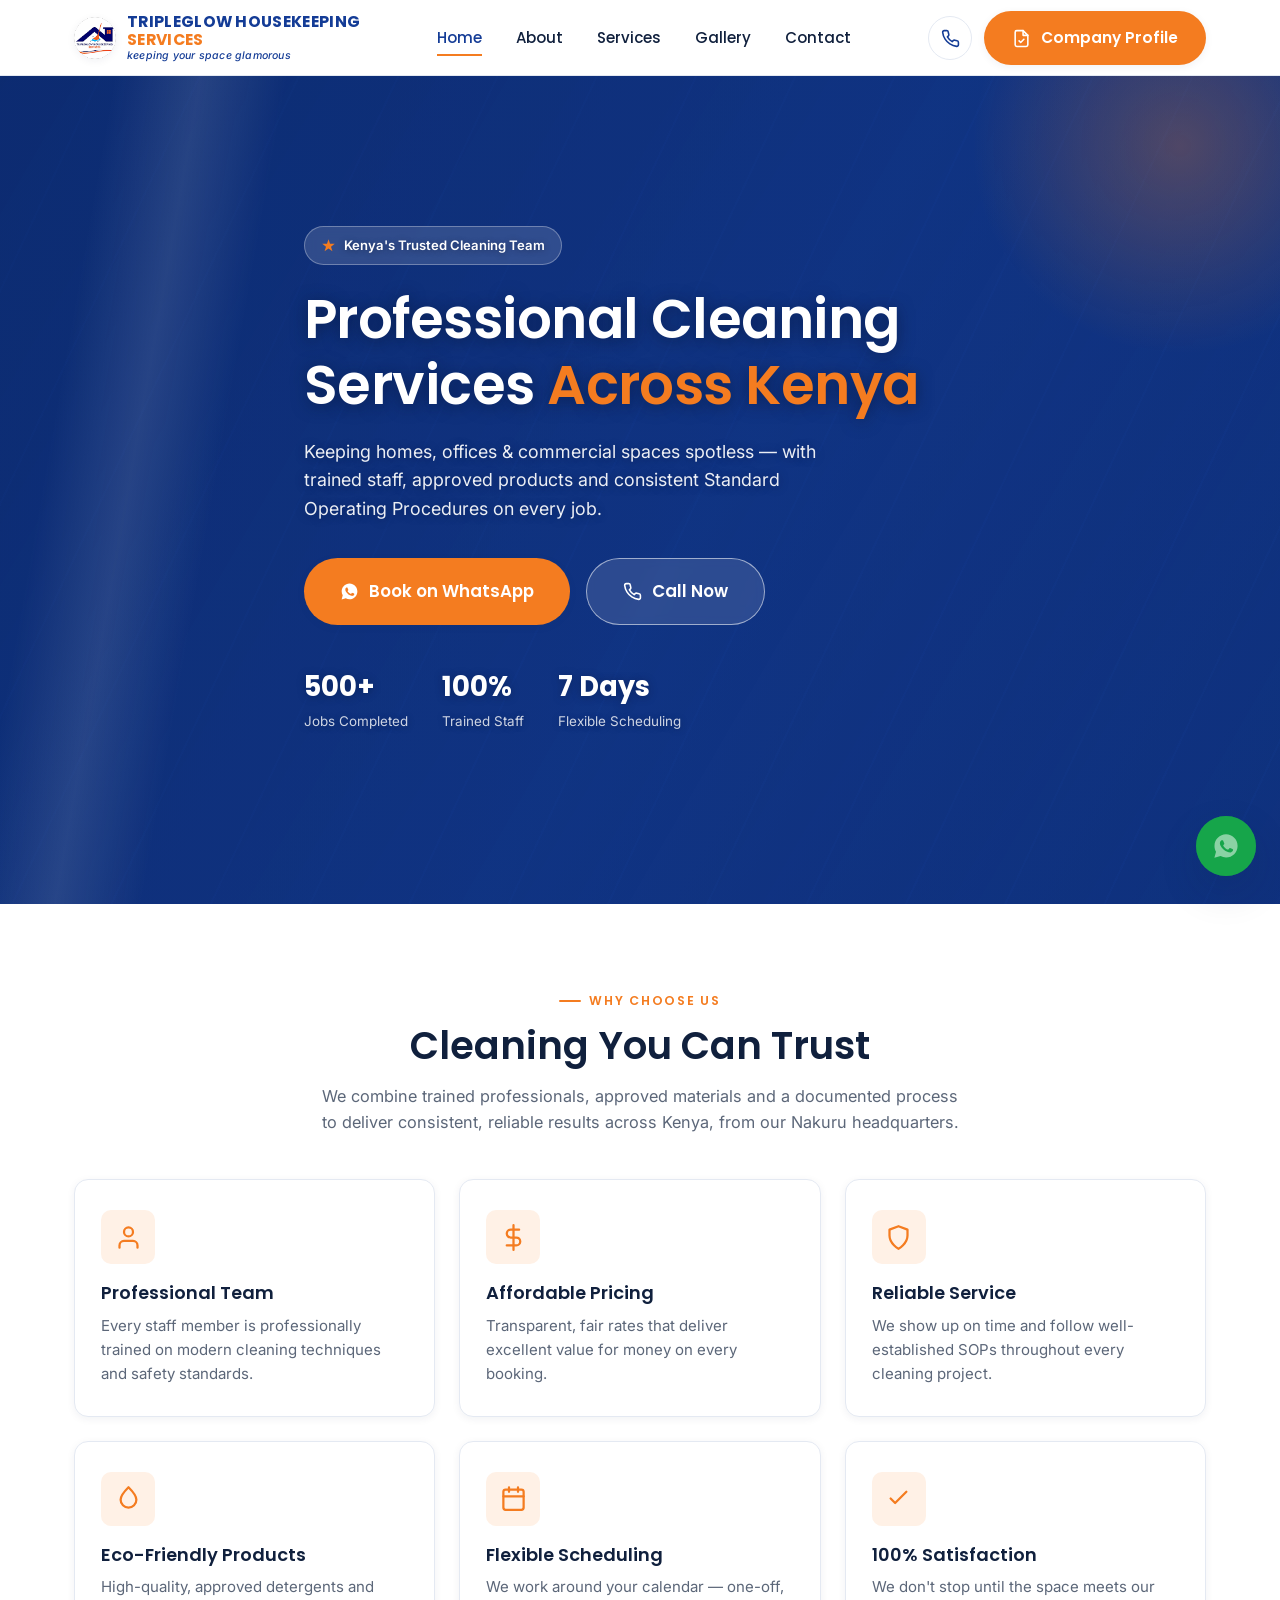
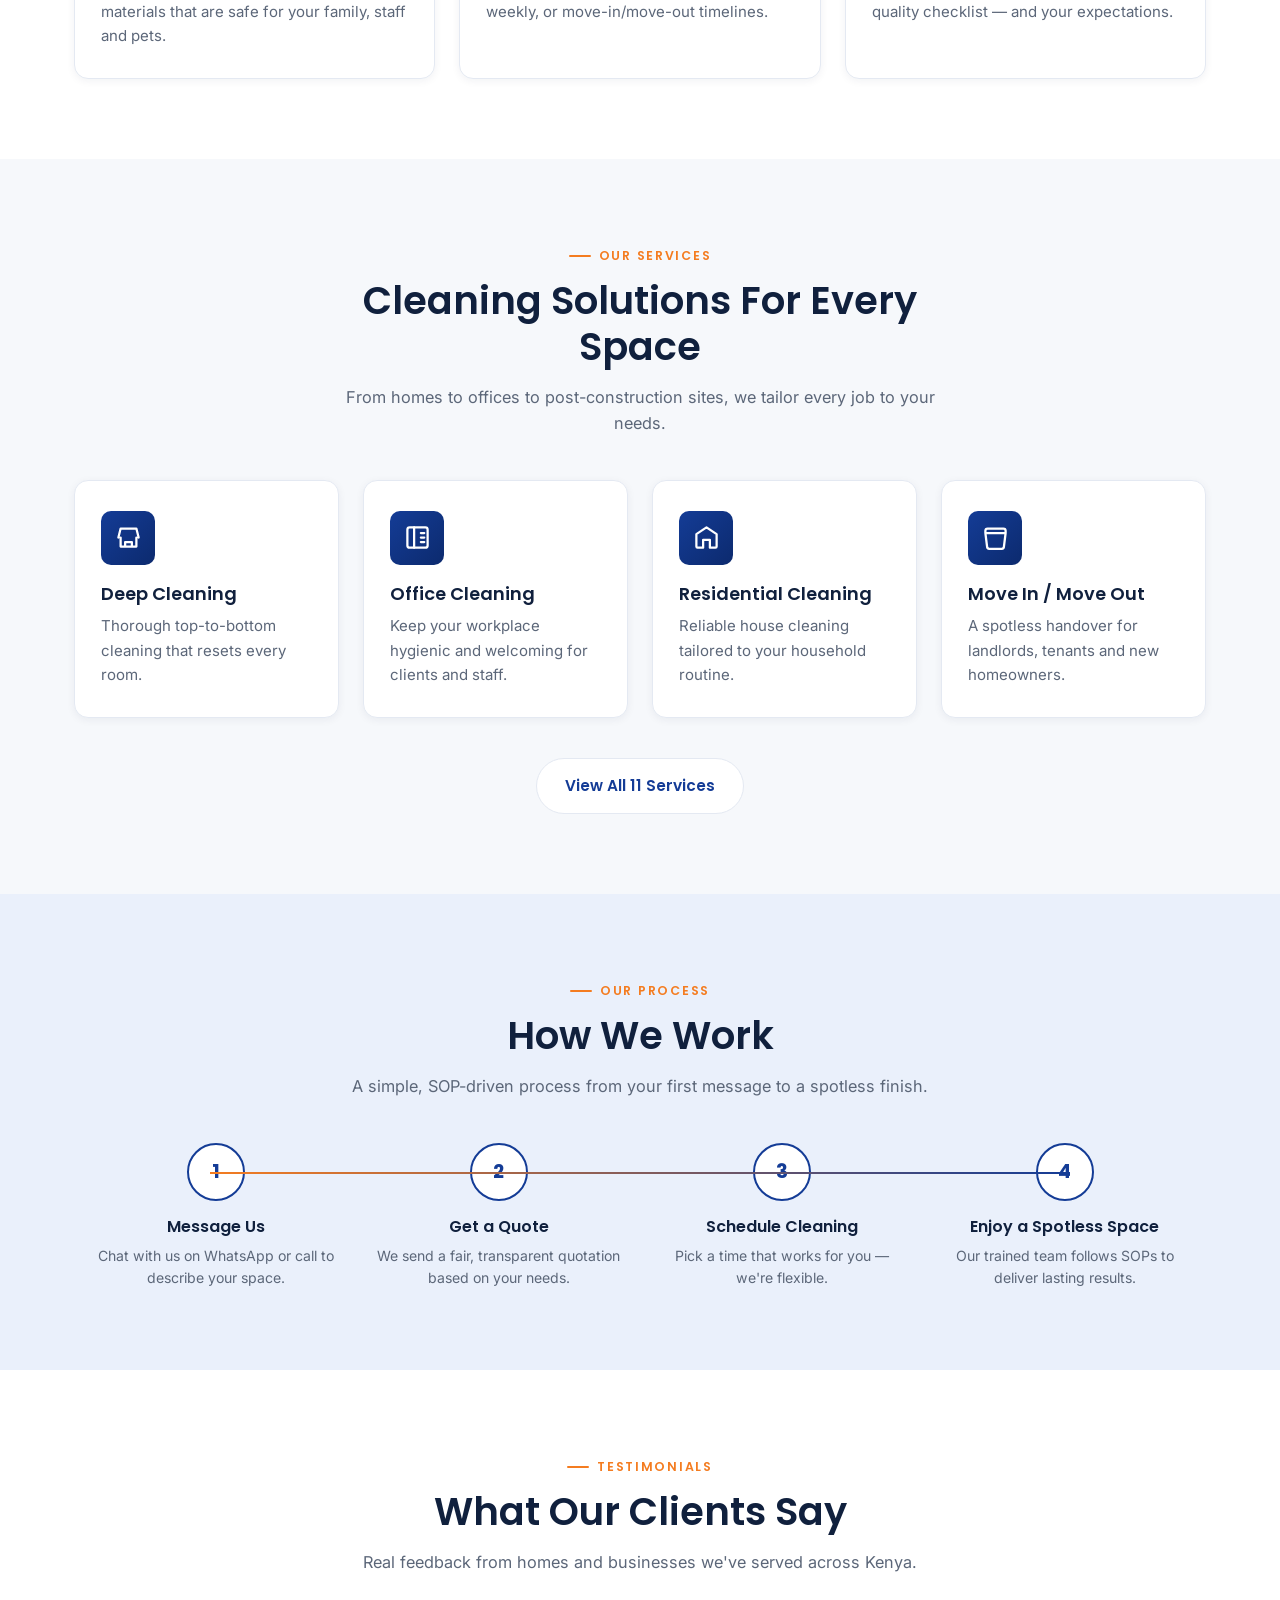
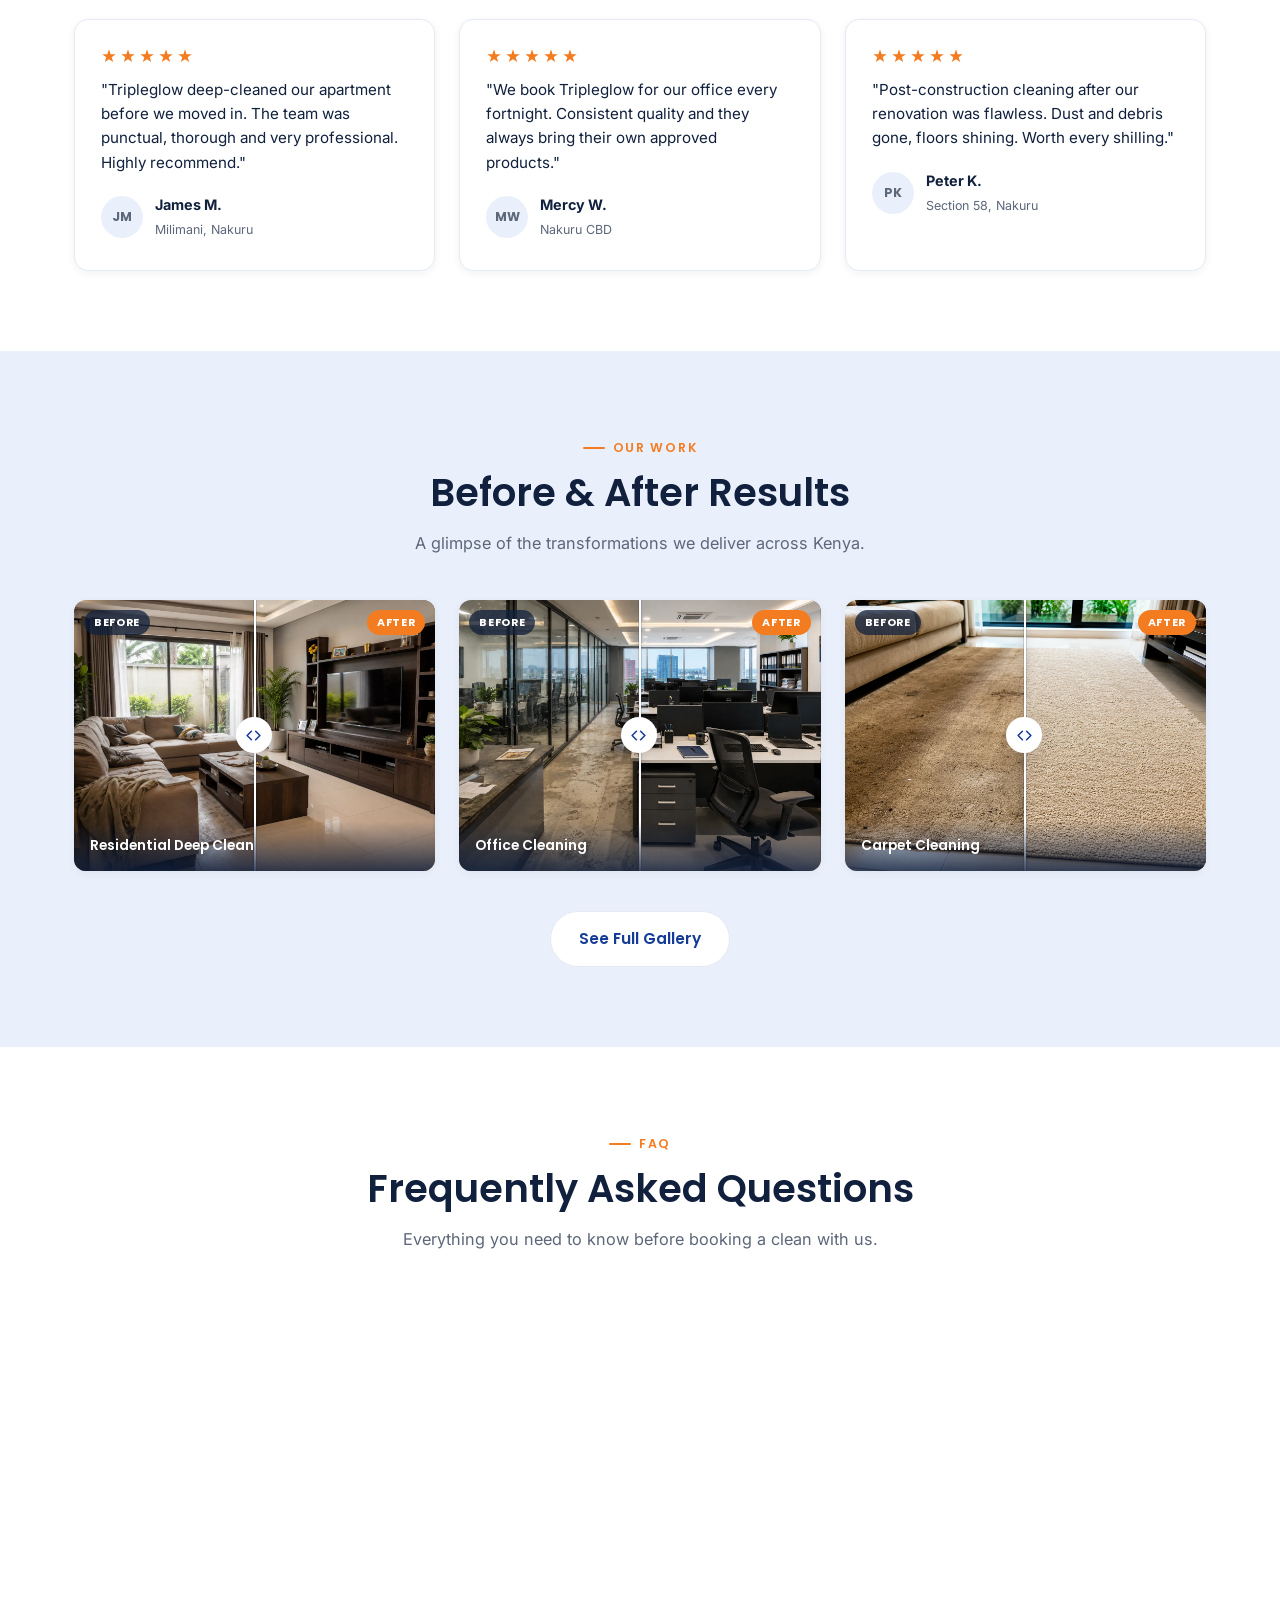
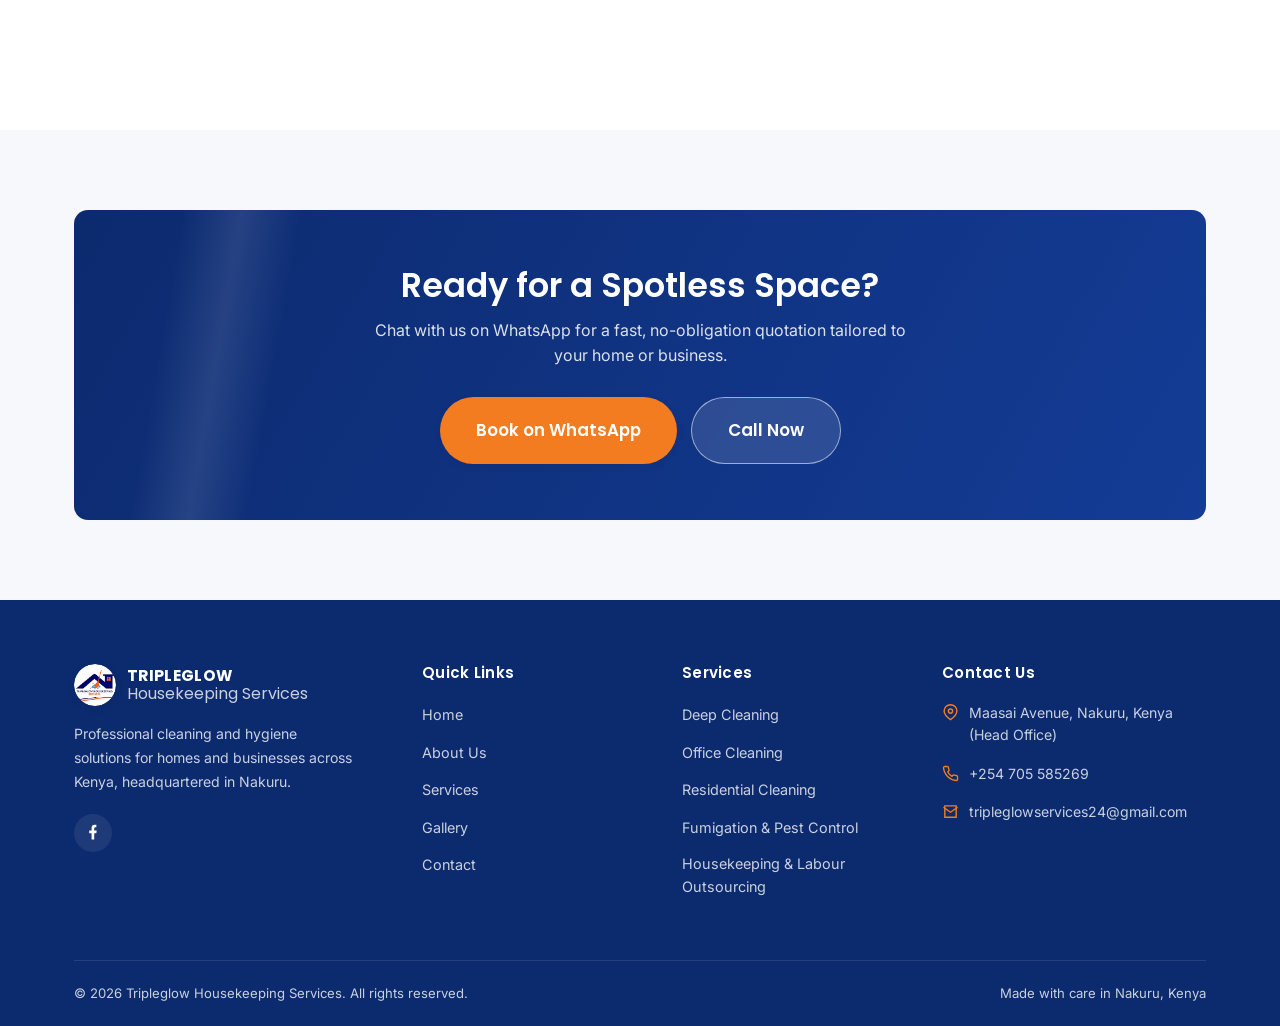
==== commit 6c5b8058: "Fix canonical domain: tripleglowhousekeeping.co.ke -> tripleglow.co.ke" ====
--- a/index.html
+++ b/index.html
@@ -12,18 +12,18 @@
 <meta name="geo.placename" content="Nakuru">
 <meta name="geo.position" content="-0.2897802;36.0742631">
 <meta name="ICBM" content="-0.2897802, 36.0742631">
-<link rel="canonical" href="https://tripleglowhousekeeping.co.ke/">
+<link rel="canonical" href="https://tripleglow.co.ke/">
 
 <!-- Open Graph -->
 <meta property="og:type" content="website">
 <meta property="og:title" content="Cleaning Services in Kenya | Tripleglow Housekeeping">
 <meta property="og:description" content="Trusted residential & commercial cleaning across Kenya, headquartered in Nakuru. Professionally trained staff, approved products, SOP-driven quality. Book on WhatsApp.">
-<meta property="og:image" content="https://tripleglowhousekeeping.co.ke/assets/images/shared/og-cover.webp">
+<meta property="og:image" content="https://tripleglow.co.ke/assets/images/shared/og-cover.webp">
 <meta property="og:image:width" content="1200">
 <meta property="og:image:height" content="630">
 <meta property="og:image:type" content="image/webp">
 <meta property="og:image:alt" content="Tripleglow Housekeeping Services — professional cleaning in Nakuru, Kenya">
-<meta property="og:url" content="https://tripleglowhousekeeping.co.ke/">
+<meta property="og:url" content="https://tripleglow.co.ke/">
 <meta property="og:locale" content="en_KE">
 <meta property="og:site_name" content="Tripleglow Housekeeping Services">
 
@@ -31,7 +31,7 @@
 <meta name="twitter:card" content="summary_large_image">
 <meta name="twitter:title" content="Cleaning Services in Kenya | Tripleglow Housekeeping">
 <meta name="twitter:description" content="Professional residential & commercial cleaning across Kenya, headquartered in Nakuru. Book instantly on WhatsApp.">
-<meta name="twitter:image" content="https://tripleglowhousekeeping.co.ke/assets/images/shared/og-cover.webp">
+<meta name="twitter:image" content="https://tripleglow.co.ke/assets/images/shared/og-cover.webp">
 <meta name="twitter:image:alt" content="Tripleglow Housekeeping Services — professional cleaning in Nakuru, Kenya">
 
 <link rel="icon" href="favicon.ico?v=2" sizes="any">
@@ -47,7 +47,7 @@
   "@context": "https://schema.org",
   "@type": "LocalBusiness",
   "name": "Tripleglow Housekeeping Services",
-  "image": "https://tripleglowhousekeeping.co.ke/assets/images/shared/og-cover.webp",
+  "image": "https://tripleglow.co.ke/assets/images/shared/og-cover.webp",
   "description": "Professional residential and commercial cleaning services across Kenya, headquartered in Nakuru County, including deep cleaning, office cleaning, fumigation, pest control and housekeeping & labour outsourcing.",
   "address": {
     "@type": "PostalAddress",
@@ -57,7 +57,7 @@
   },
   "telephone": "+254705585269",
   "email": "tripleglowservices24@gmail.com",
-  "url": "https://tripleglowhousekeeping.co.ke/",
+  "url": "https://tripleglow.co.ke/",
   "geo": {
     "@type": "GeoCoordinates",
     "latitude": -0.2897802,
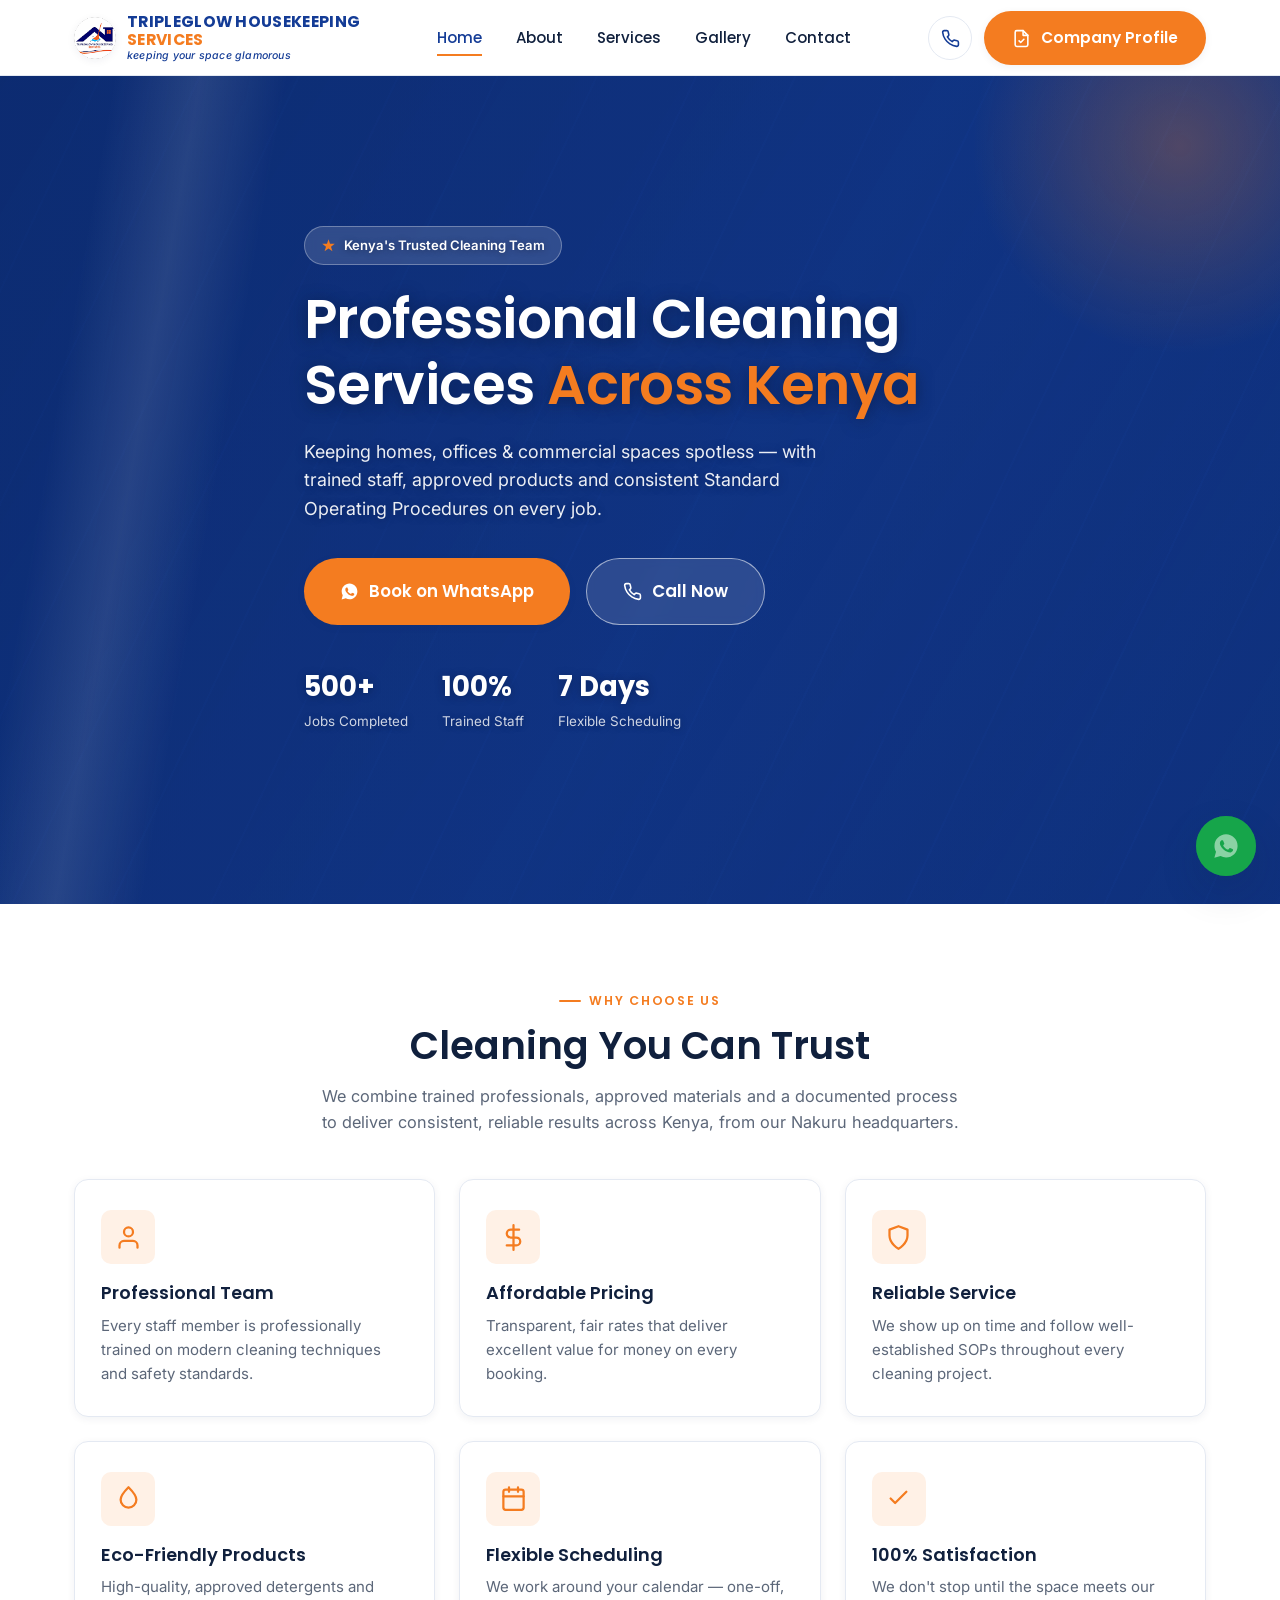
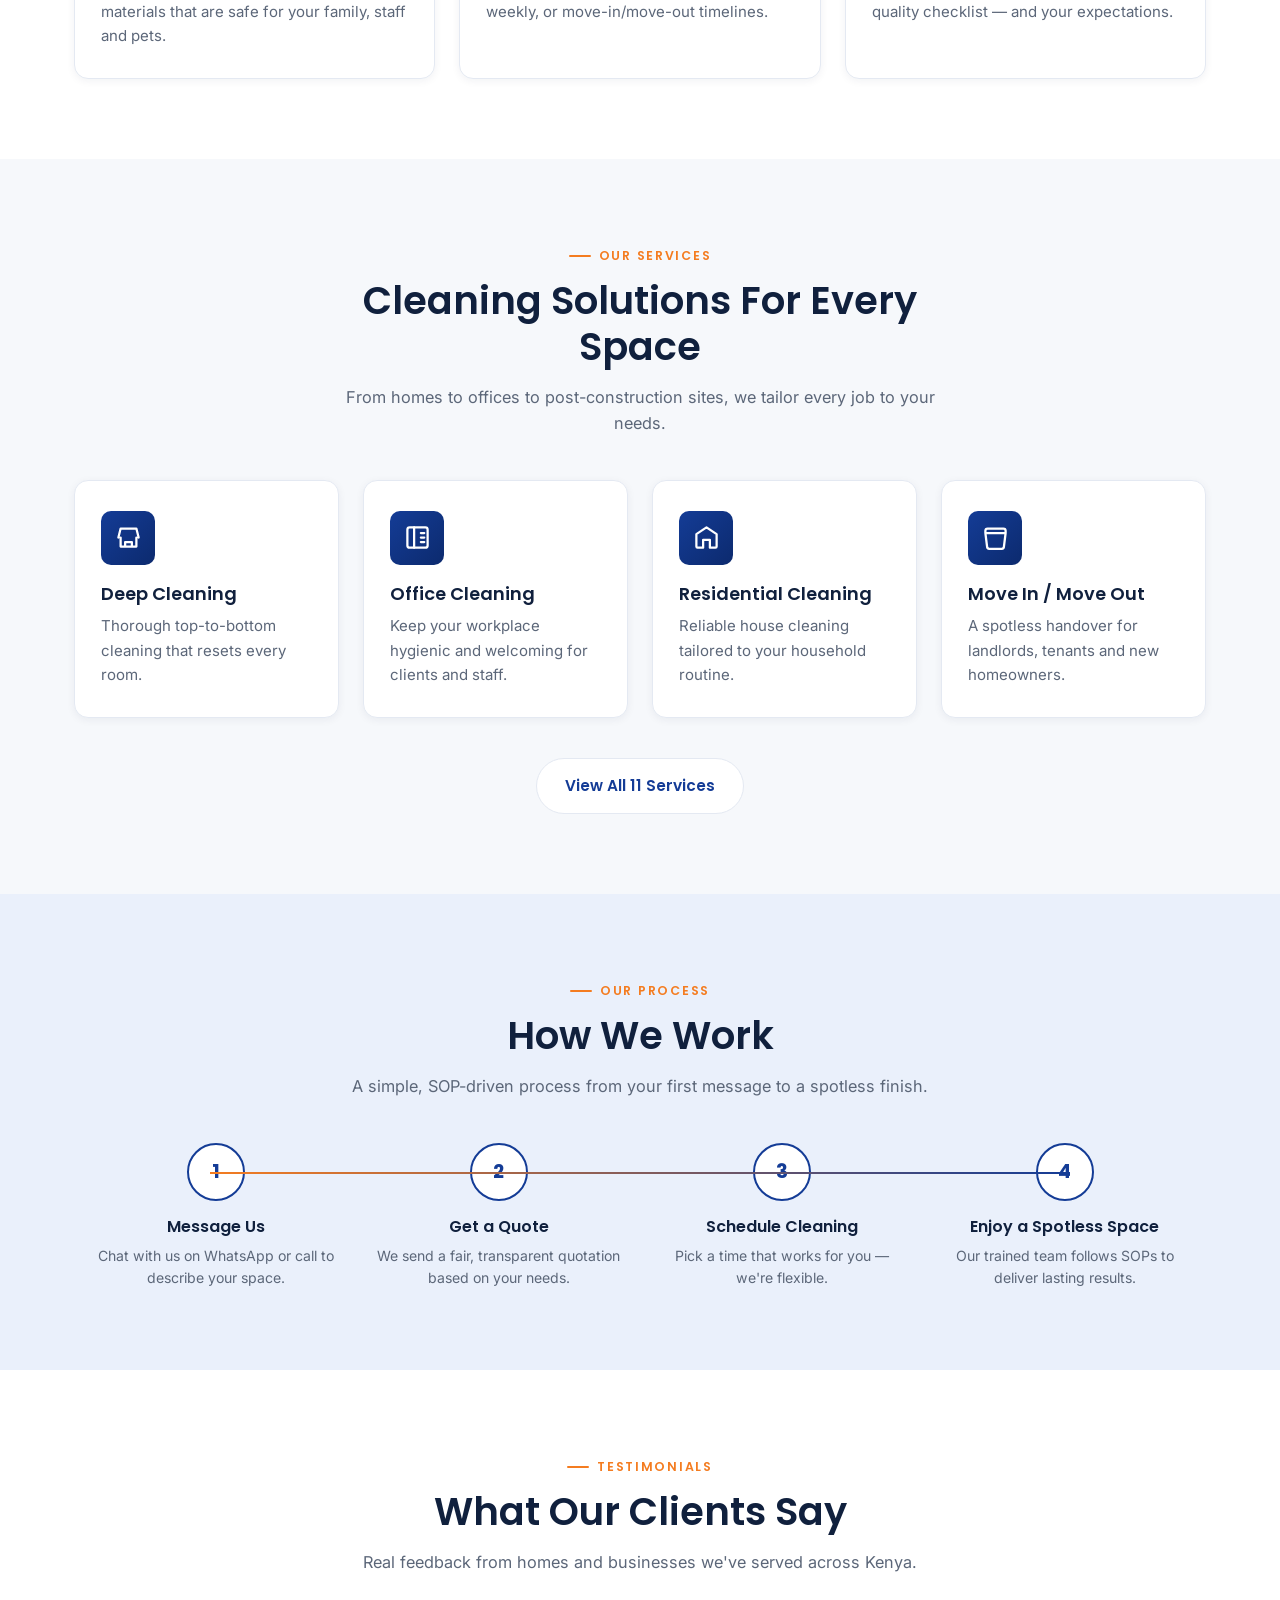
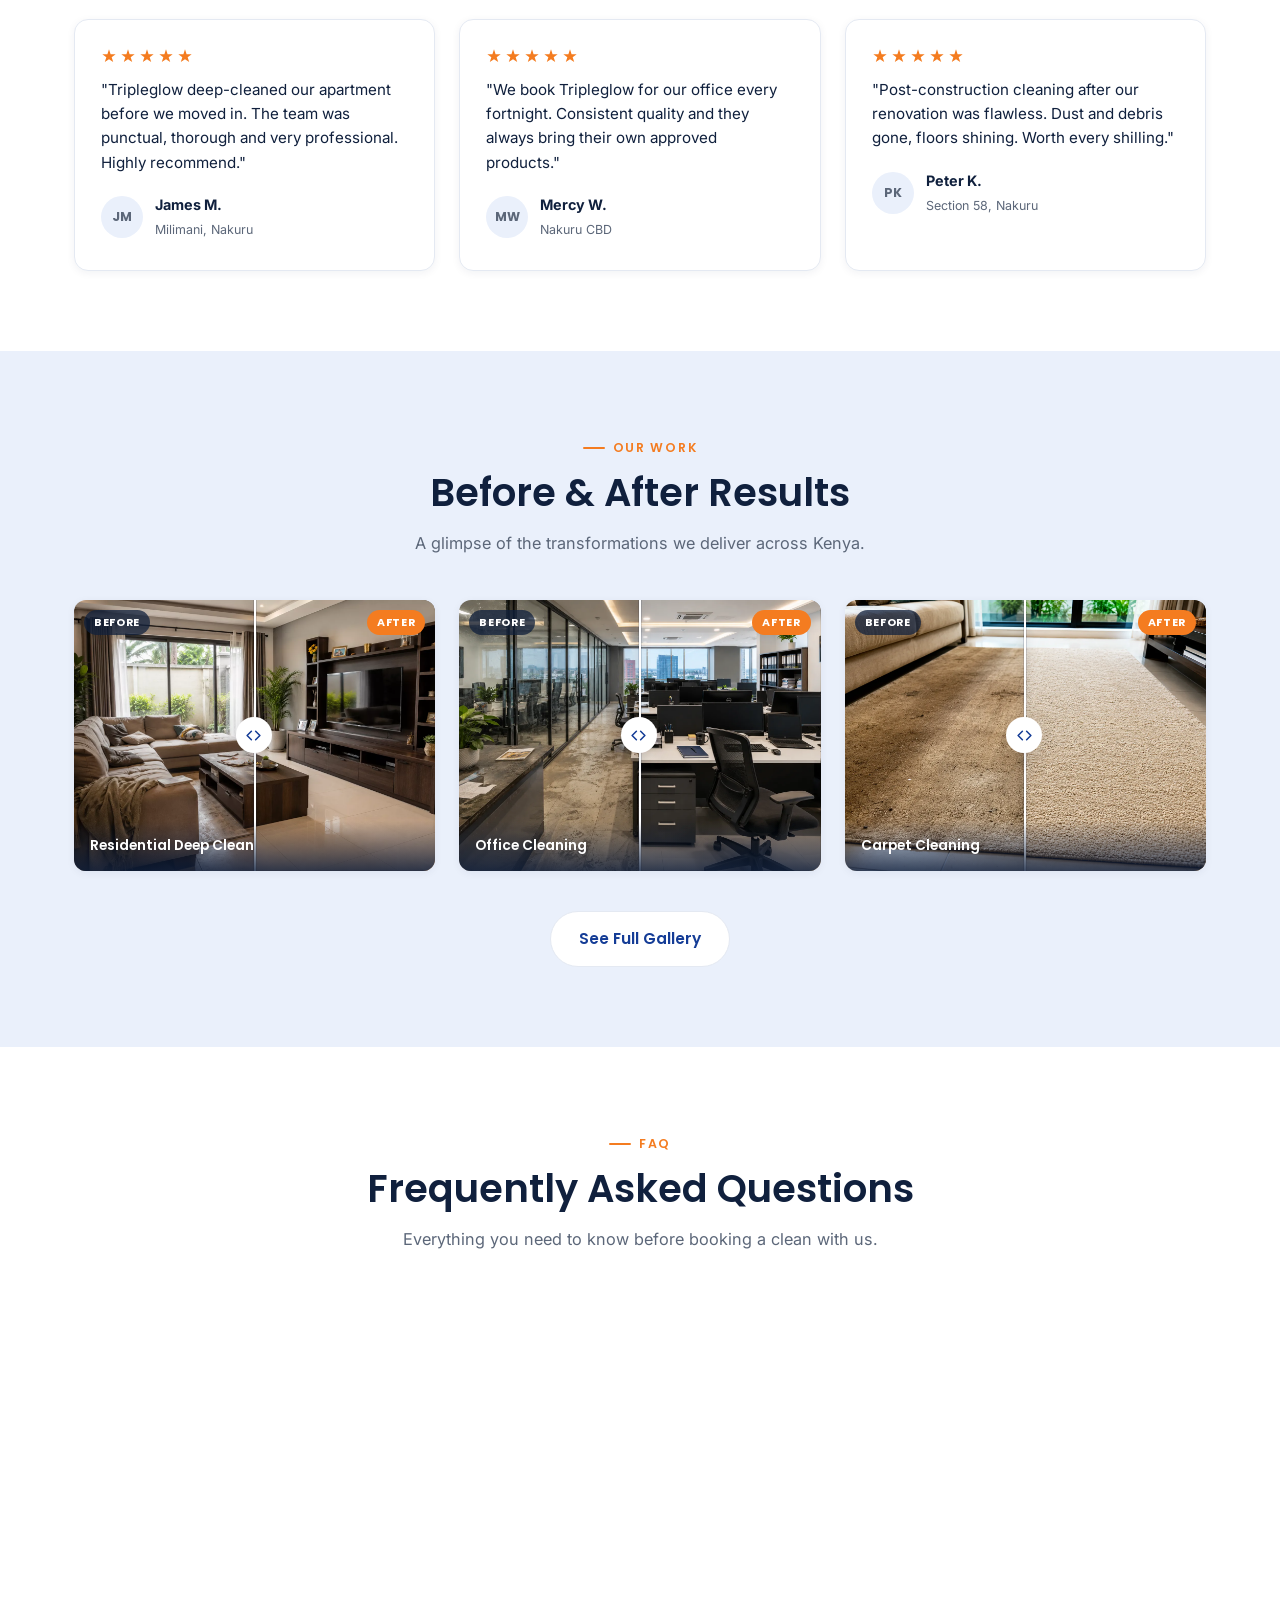
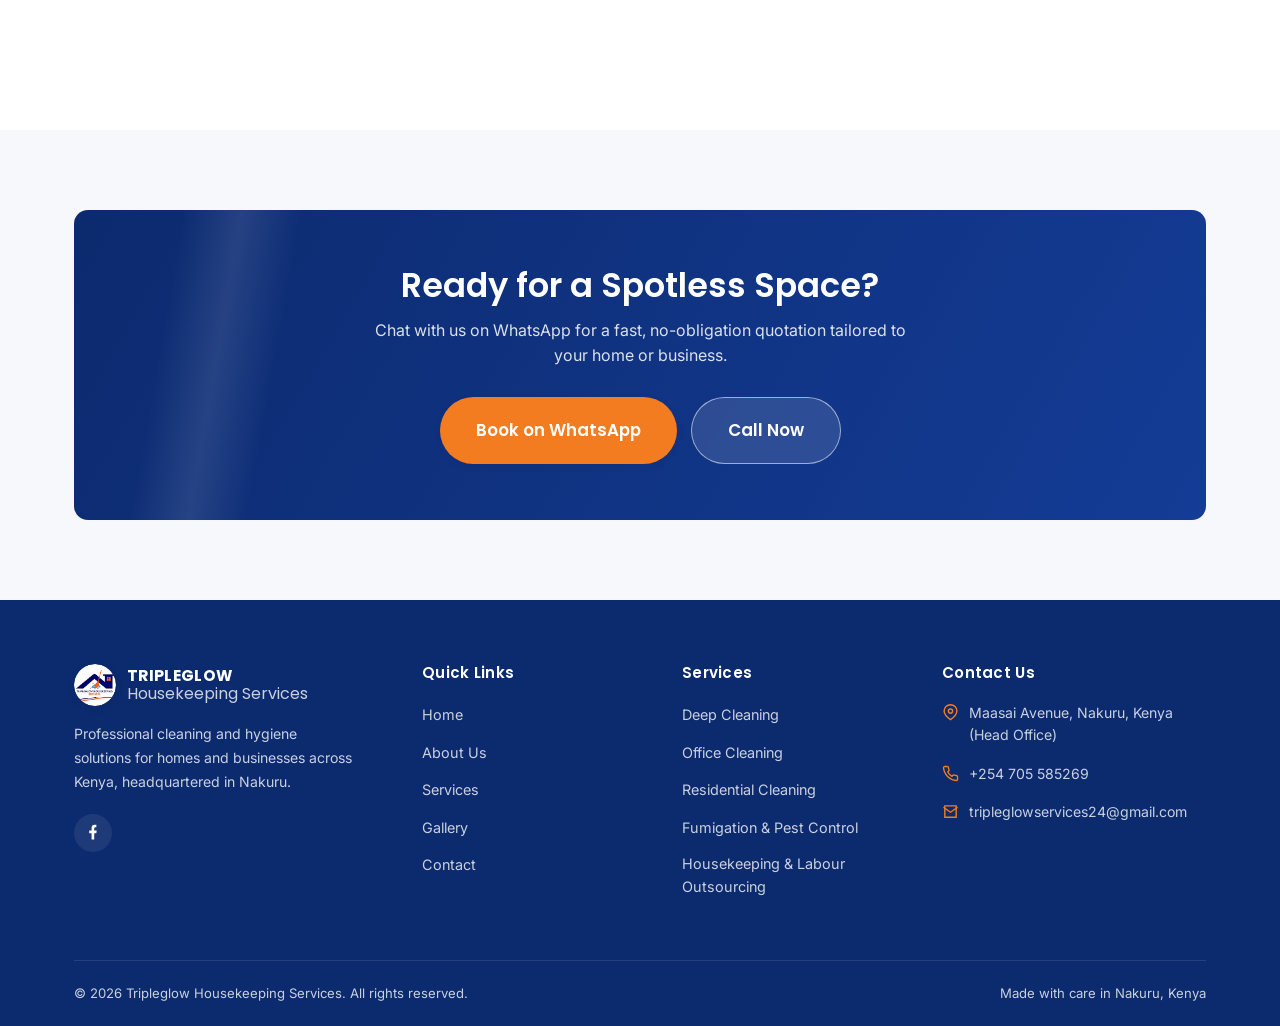
==== commit 67a87a1a: "Add responsive mobile/desktop hero image crops" ====
--- a/index.html
+++ b/index.html
@@ -187,14 +187,16 @@
   <!-- ===== HERO ===== -->
   <section class="hero">
     <div class="hero-bg" aria-hidden="true">
-      <div class="hero-bg-slide" style="background-image:url('assets/images/home/hero-bg-6.webp')"></div>
-      <div class="hero-bg-slide" style="background-image:url('assets/images/home/hero-bg-7.webp')"></div>
-      <div class="hero-bg-slide" style="background-image:url('assets/images/home/hero-bg-8.webp')"></div>
-      <div class="hero-bg-slide" style="background-image:url('assets/images/home/hero-bg-1.webp')"></div>
-      <div class="hero-bg-slide" style="background-image:url('assets/images/home/hero-bg-2.webp')"></div>
-      <div class="hero-bg-slide" style="background-image:url('assets/images/home/hero-bg-3.webp')"></div>
-      <div class="hero-bg-slide" style="background-image:url('assets/images/home/hero-bg-4.webp')"></div>
-      <div class="hero-bg-slide" style="background-image:url('assets/images/home/hero-bg-5.webp')"></div>
+      <div class="hero-bg-slide" style="--bg-mobile:url('/assets/images/home/hero-bg-6-mobile.webp'); --bg-desktop:url('/assets/images/home/hero-bg-6-desktop.webp')"></div>
+      <div class="hero-bg-slide" style="--bg-mobile:url('/assets/images/home/hero-bg-7-mobile.webp'); --bg-desktop:url('/assets/images/home/hero-bg-7-desktop.webp')"></div>
+      <div class="hero-bg-slide" style="--bg-mobile:url('/assets/images/home/hero-bg-8-mobile.webp'); --bg-desktop:url('/assets/images/home/hero-bg-8-desktop.webp')"></div>
+      <div class="hero-bg-slide" style="--bg-mobile:url('/assets/images/home/hero-bg-1-mobile.webp'); --bg-desktop:url('/assets/images/home/hero-bg-1-desktop.webp')"></div>
+      <div class="hero-bg-slide" style="--bg-mobile:url('/assets/images/home/hero-bg-2-mobile.webp'); --bg-desktop:url('/assets/images/home/hero-bg-2-desktop.webp')"></div>
+      <div class="hero-bg-slide" style="--bg-mobile:url('/assets/images/home/hero-bg-3-mobile.webp'); --bg-desktop:url('/assets/images/home/hero-bg-3-desktop.webp')"></div>
+      <div class="hero-bg-slide" style="--bg-mobile:url('/assets/images/home/hero-bg-4-mobile.webp'); --bg-desktop:url('/assets/images/home/hero-bg-4-desktop.webp')"></div>
+      <div class="hero-bg-slide" style="--bg-mobile:url('/assets/images/home/hero-bg-5-mobile.webp'); --bg-desktop:url('/assets/images/home/hero-bg-5-desktop.webp')"></div>
+      <div class="hero-bg-slide" style="--bg-mobile:url('/assets/images/home/hero-bg-9-mobile.webp'); --bg-desktop:url('/assets/images/home/hero-bg-9-desktop.webp')"></div>
+      <div class="hero-bg-slide" style="--bg-mobile:url('/assets/images/home/hero-bg-10-mobile.webp'); --bg-desktop:url('/assets/images/home/hero-bg-10-desktop.webp')"></div>
     </div>
     <div class="hero-overlay" aria-hidden="true"></div>
     <div class="container hero-inner">
--- a/css/style.css
+++ b/css/style.css
@@ -279,14 +279,18 @@
   background: #0c2a6e; /* fallback shown while the background photos load */
 }
 
-/* 8-image alternating background slideshow (Ken Burns crossfade) */
+/* 10-image alternating background slideshow (Ken Burns crossfade) */
 .hero-bg{ position: absolute; inset: 0; z-index: 0; overflow: hidden; }
 .hero-bg-slide{
   position: absolute; inset: 0;
+  background-image: var(--bg-mobile);
   background-size: cover; background-position: center;
   opacity: 0; transform: scale(1);
-  animation: hero-kenburns 22s infinite;
+  animation: hero-kenburns 27.5s infinite;
   will-change: opacity, transform;
+}
+@media (min-width: 901px){
+  .hero-bg-slide{ background-image: var(--bg-desktop); }
 }
 .hero-bg-slide:nth-child(1){ animation-delay: 0s; }
 .hero-bg-slide:nth-child(2){ animation-delay: -2.75s; }
@@ -296,6 +300,8 @@
 .hero-bg-slide:nth-child(6){ animation-delay: -13.75s; }
 .hero-bg-slide:nth-child(7){ animation-delay: -16.5s; }
 .hero-bg-slide:nth-child(8){ animation-delay: -19.25s; }
+.hero-bg-slide:nth-child(9){ animation-delay: -22s; }
+.hero-bg-slide:nth-child(10){ animation-delay: -24.75s; }
 @keyframes hero-kenburns{
   0%    { opacity: 0; transform: scale(1); }
   3%    { opacity: 1; }
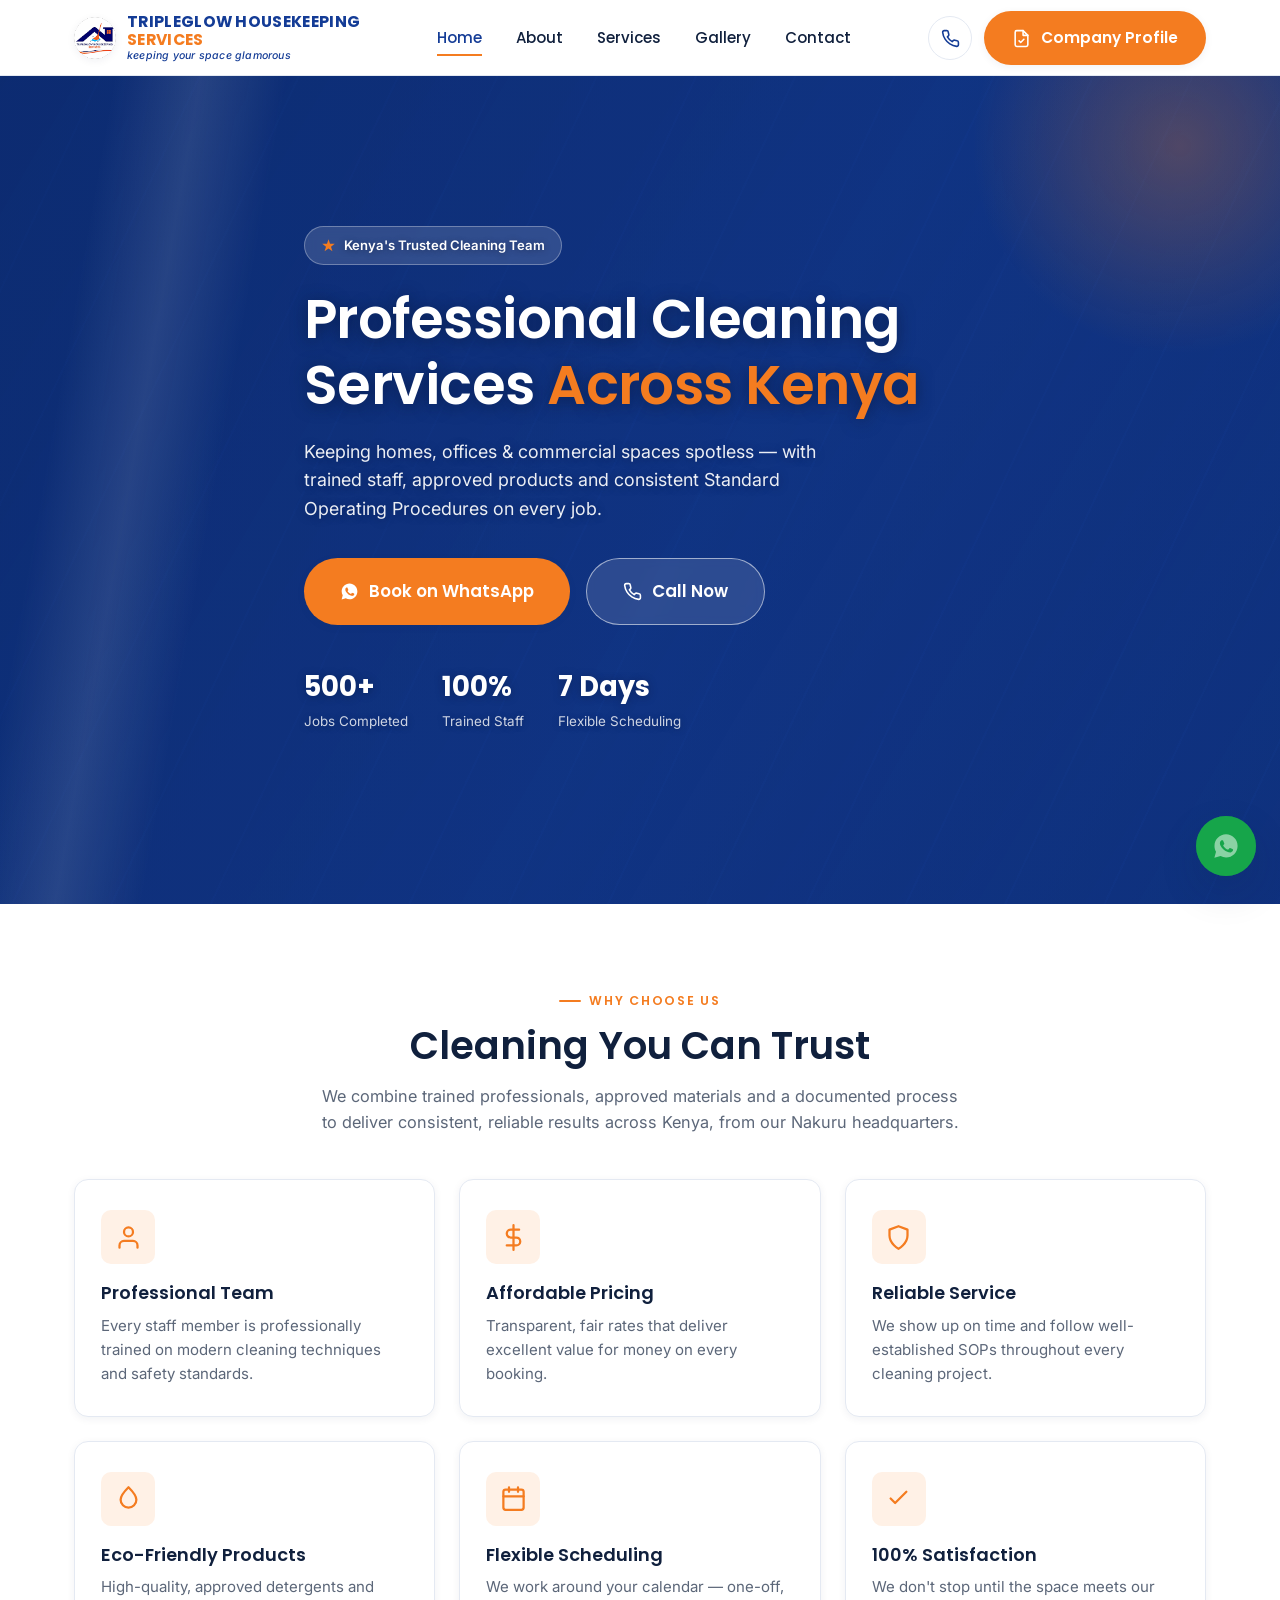
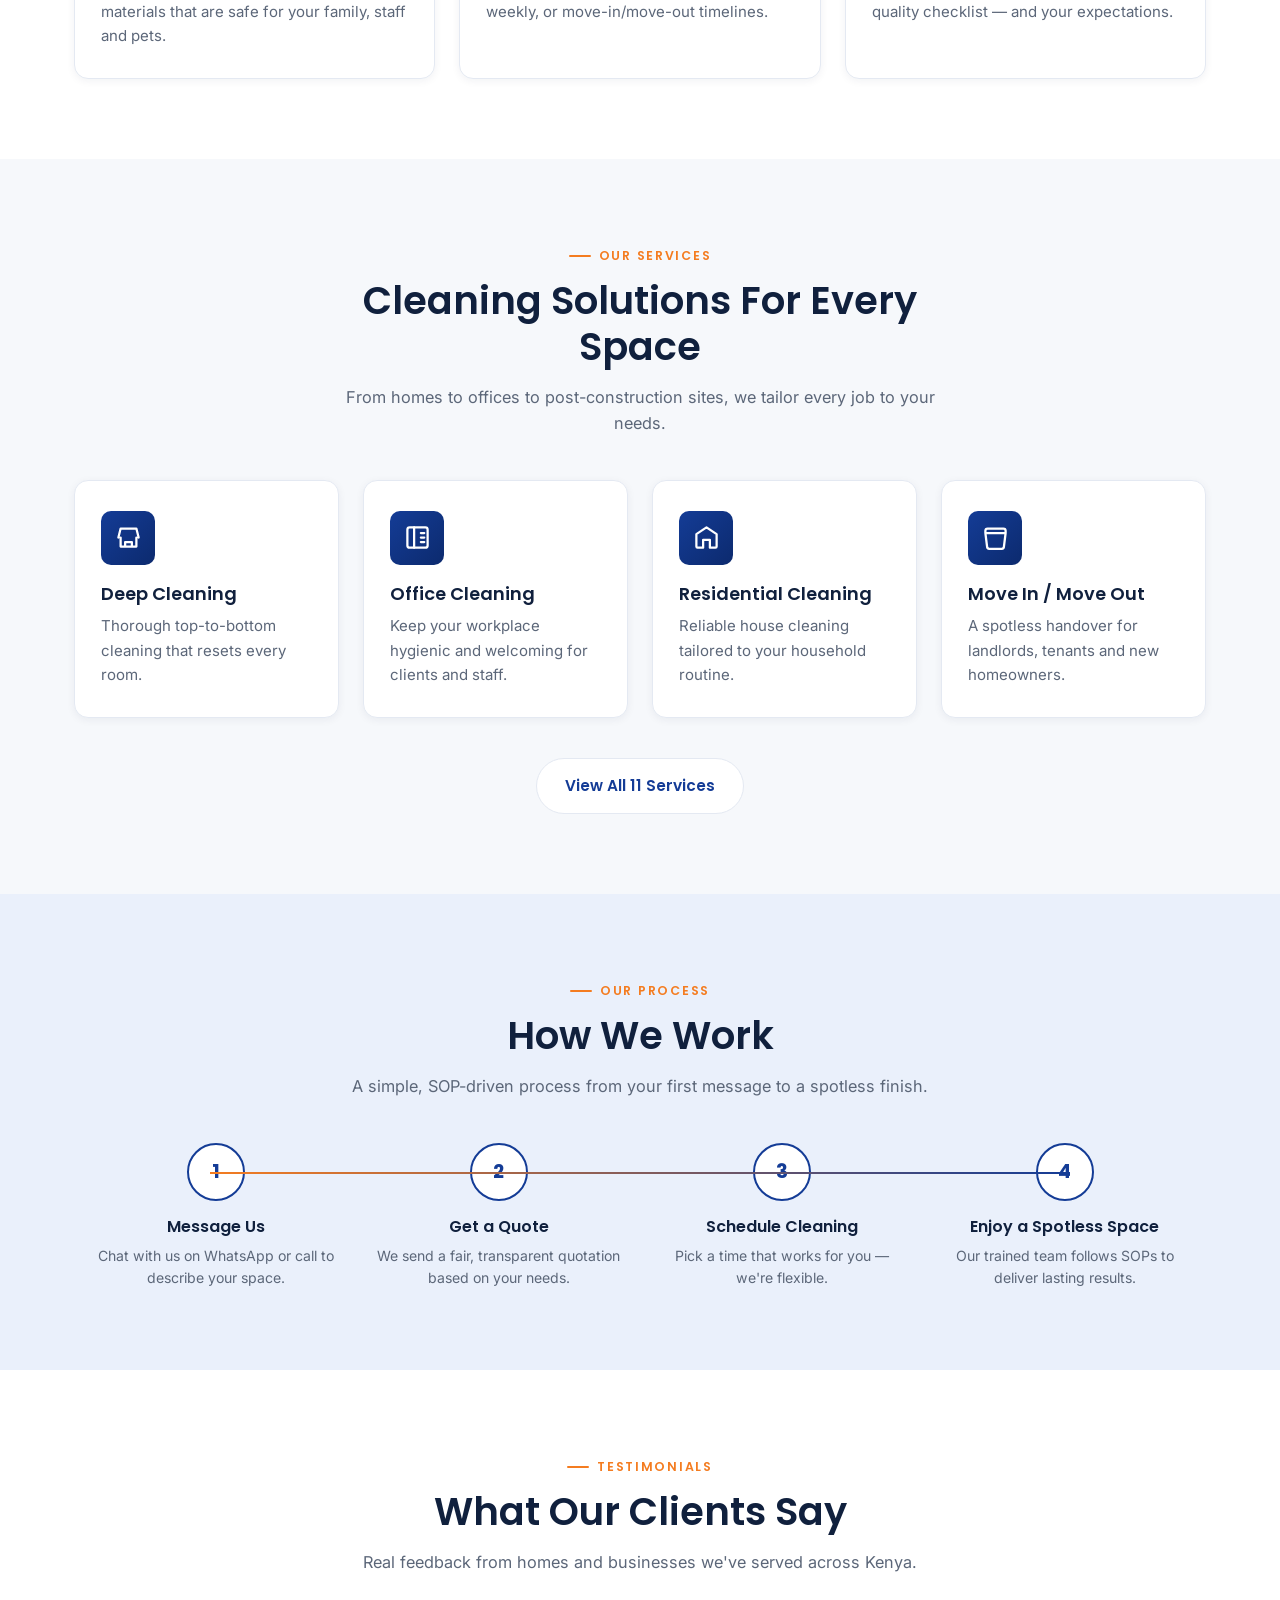
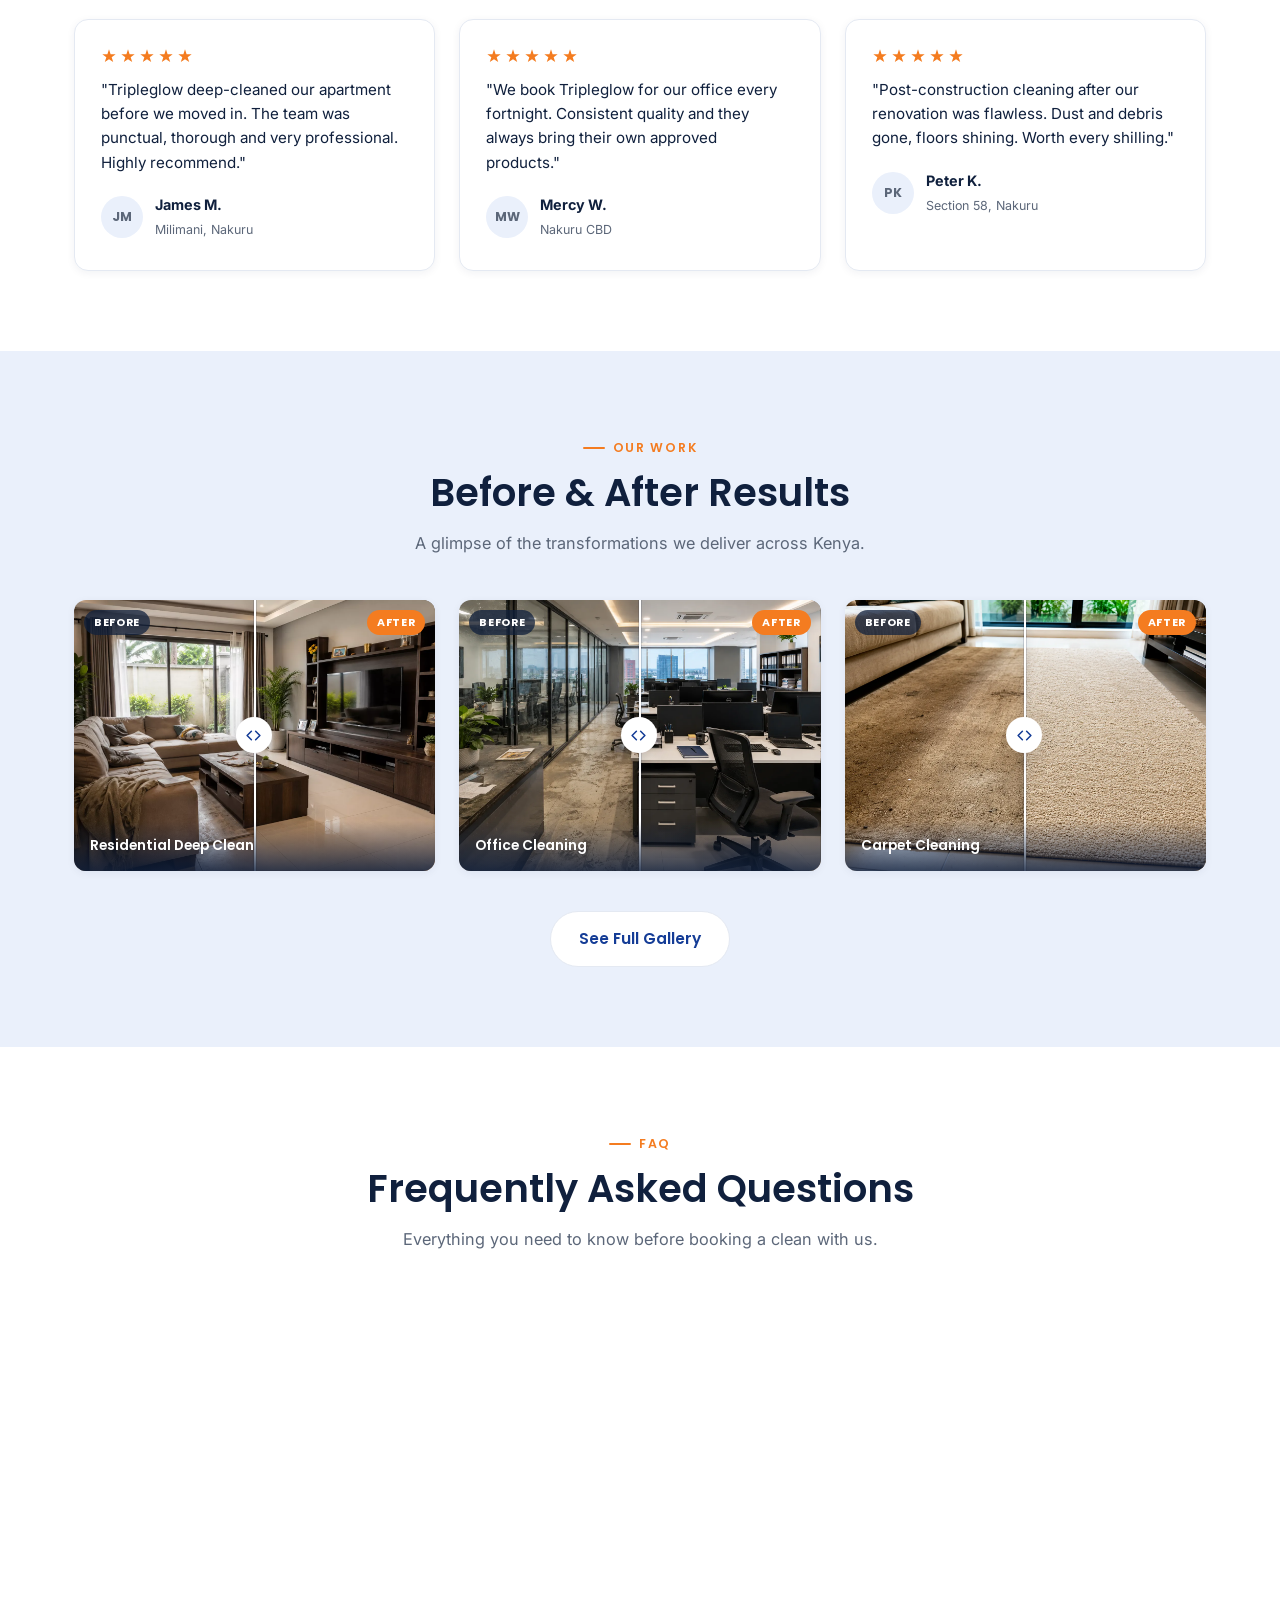
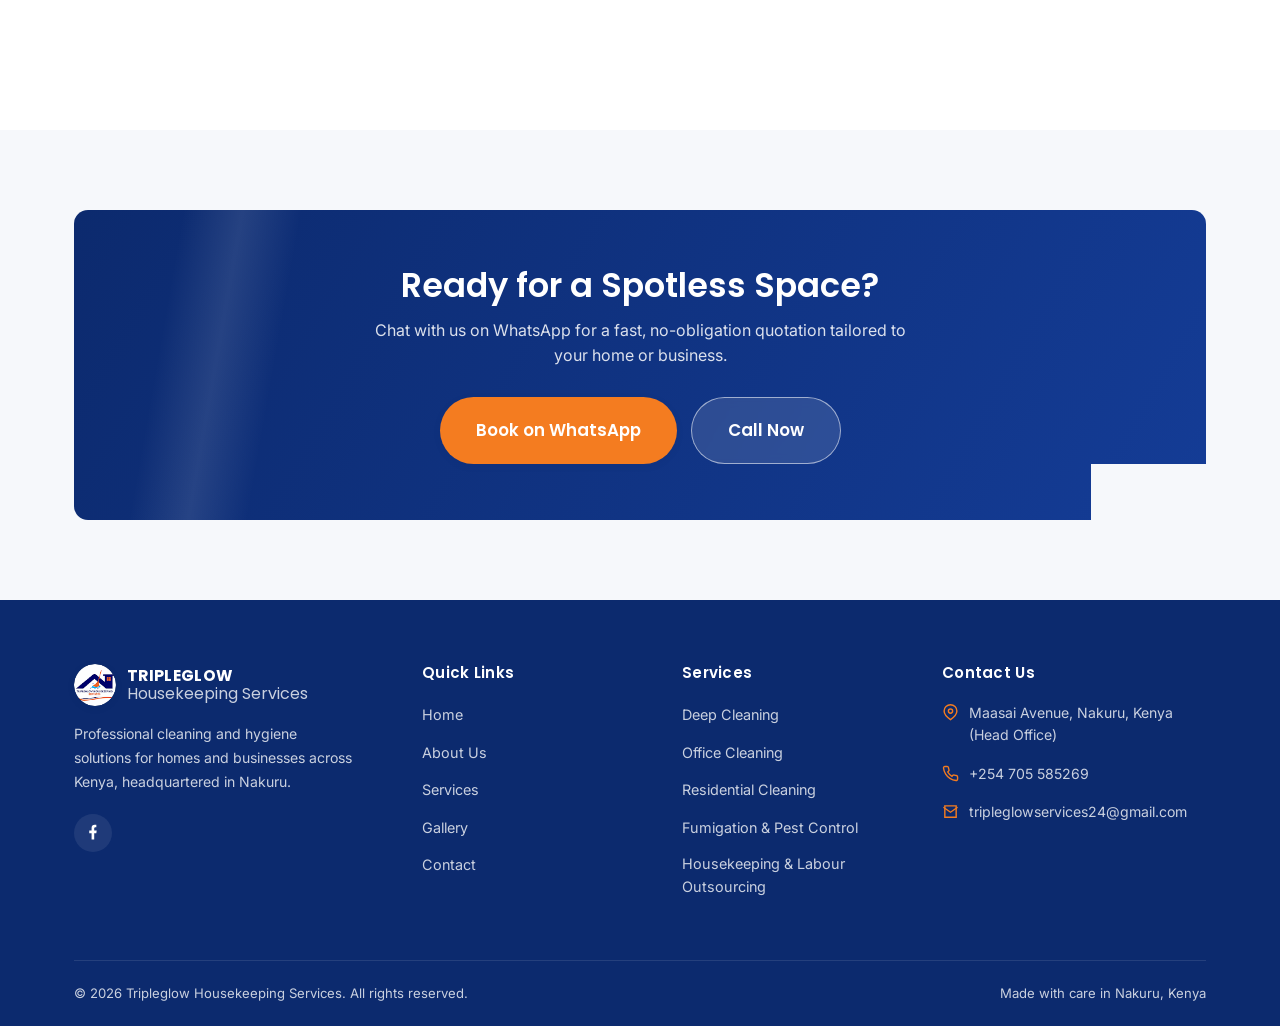
==== commit fdc9eb45: "Reorder and restyle mobile menu buttons" ====
--- a/index.html
+++ b/index.html
@@ -179,6 +179,7 @@
   <a href="services.html">Services</a>
   <a href="gallery.html">Gallery</a>
   <a href="contact.html">Contact</a>
+  <a href="files/company-profile.pdf" class="btn btn-primary btn-block" target="_blank" rel="noopener">Company Profile</a>
   <a href="https://wa.me/254705585269?text=Hello%20Tripleglow%20Housekeeping%20Services,%20I%20would%20like%20to%20request%20a%20quotation%20for%20your%20cleaning%20services." class="btn btn-primary btn-block" target="_blank" rel="noopener">Book on WhatsApp</a>
 </div>
 
--- a/css/style.css
+++ b/css/style.css
@@ -252,6 +252,7 @@
   transition: opacity .45s var(--ease-out-expo) .38s, transform .45s var(--ease-out-expo) .38s;
 }
 .mobile-panel.open .btn{ opacity: 1; transform: translateX(0); }
+.mobile-panel .btn + .btn{ margin-top: 14px; }
 
 /* Dimmed, blurred backdrop behind the drawer (toggled via body.nav-open in js/main.js) */
 body.nav-open::after{
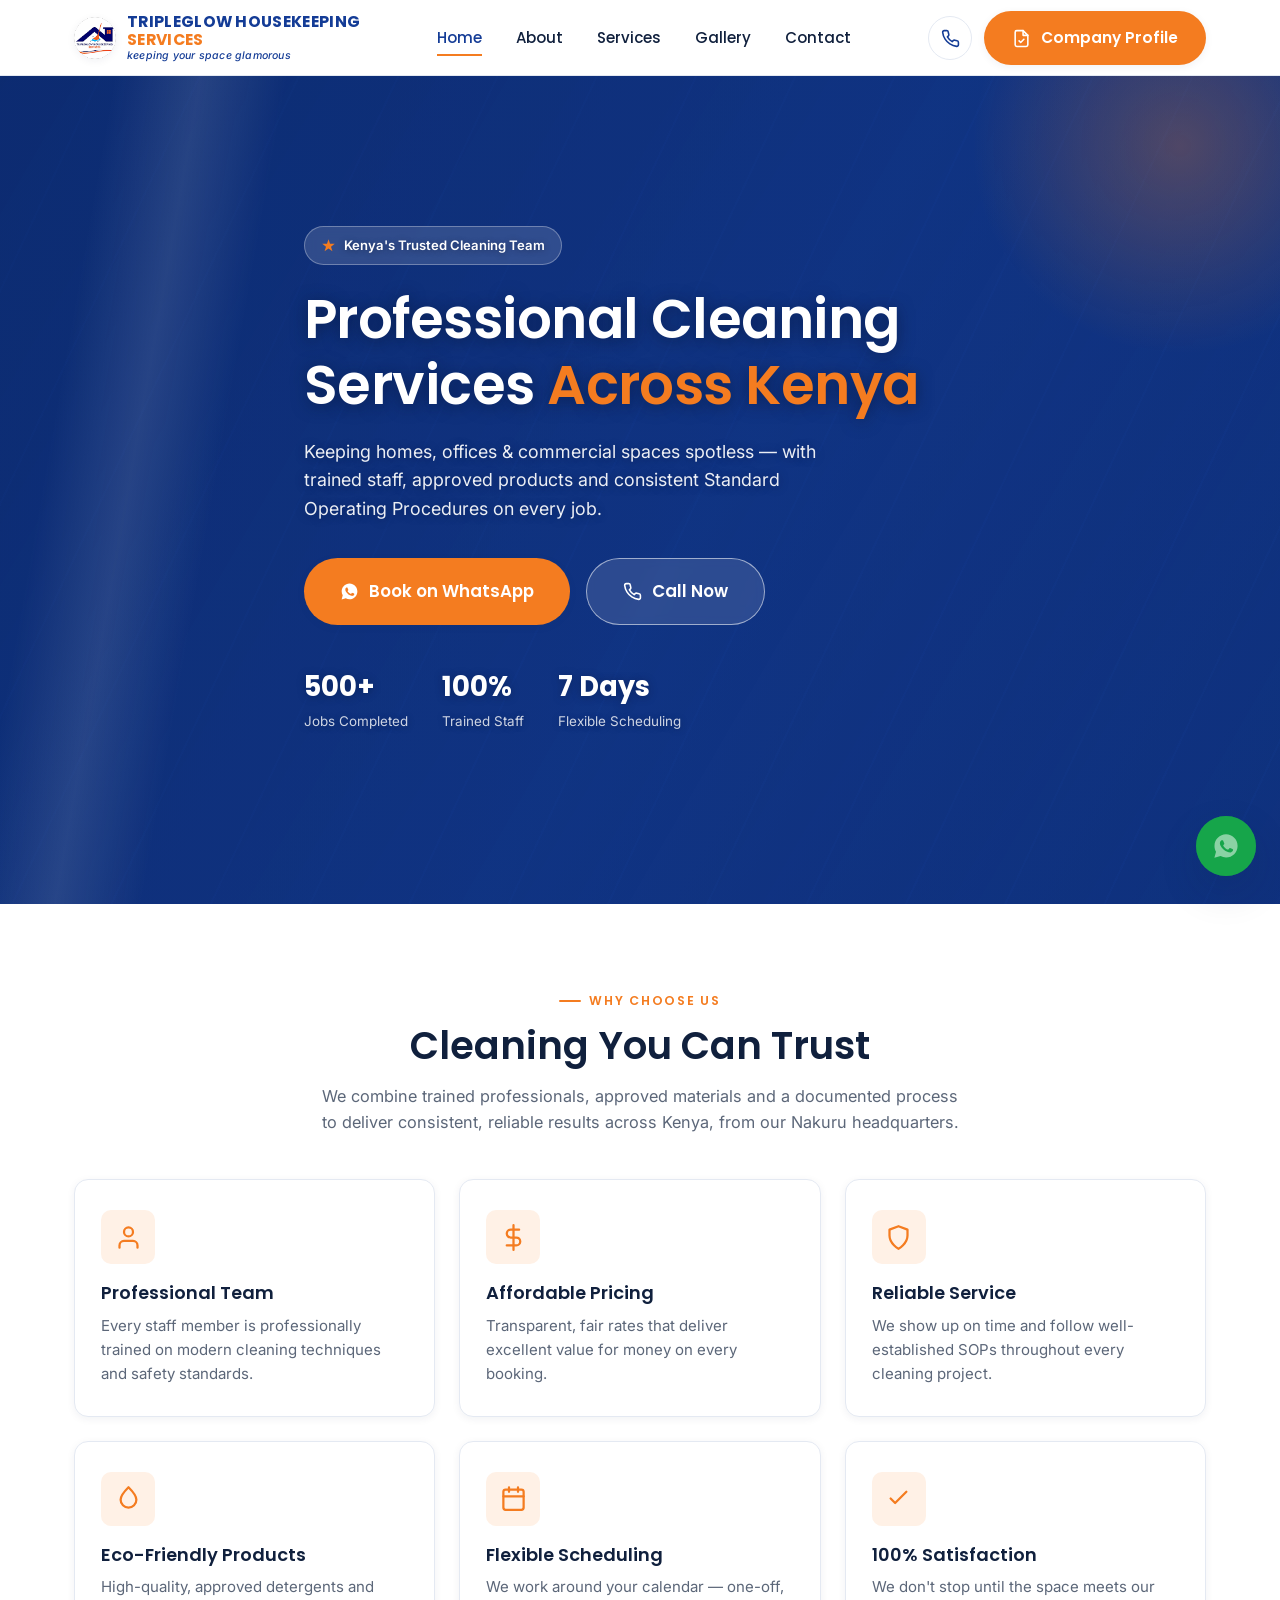
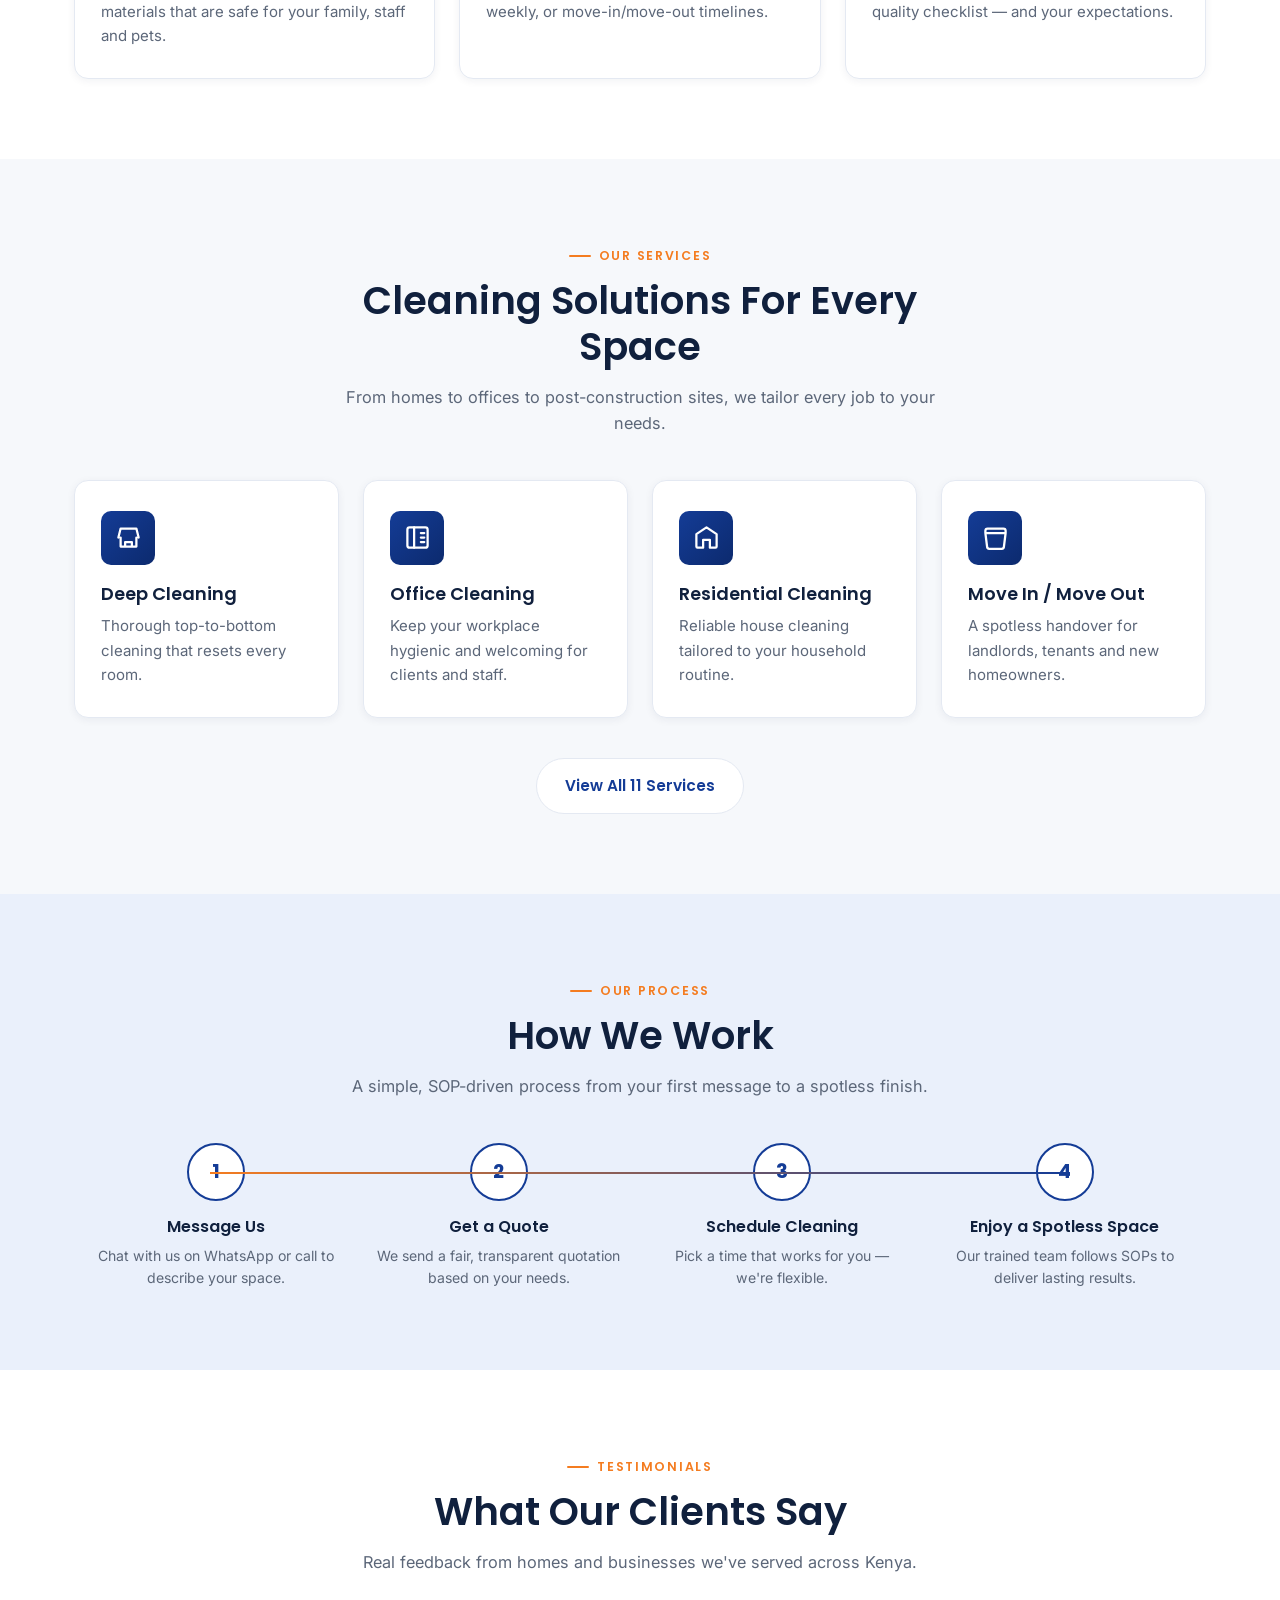
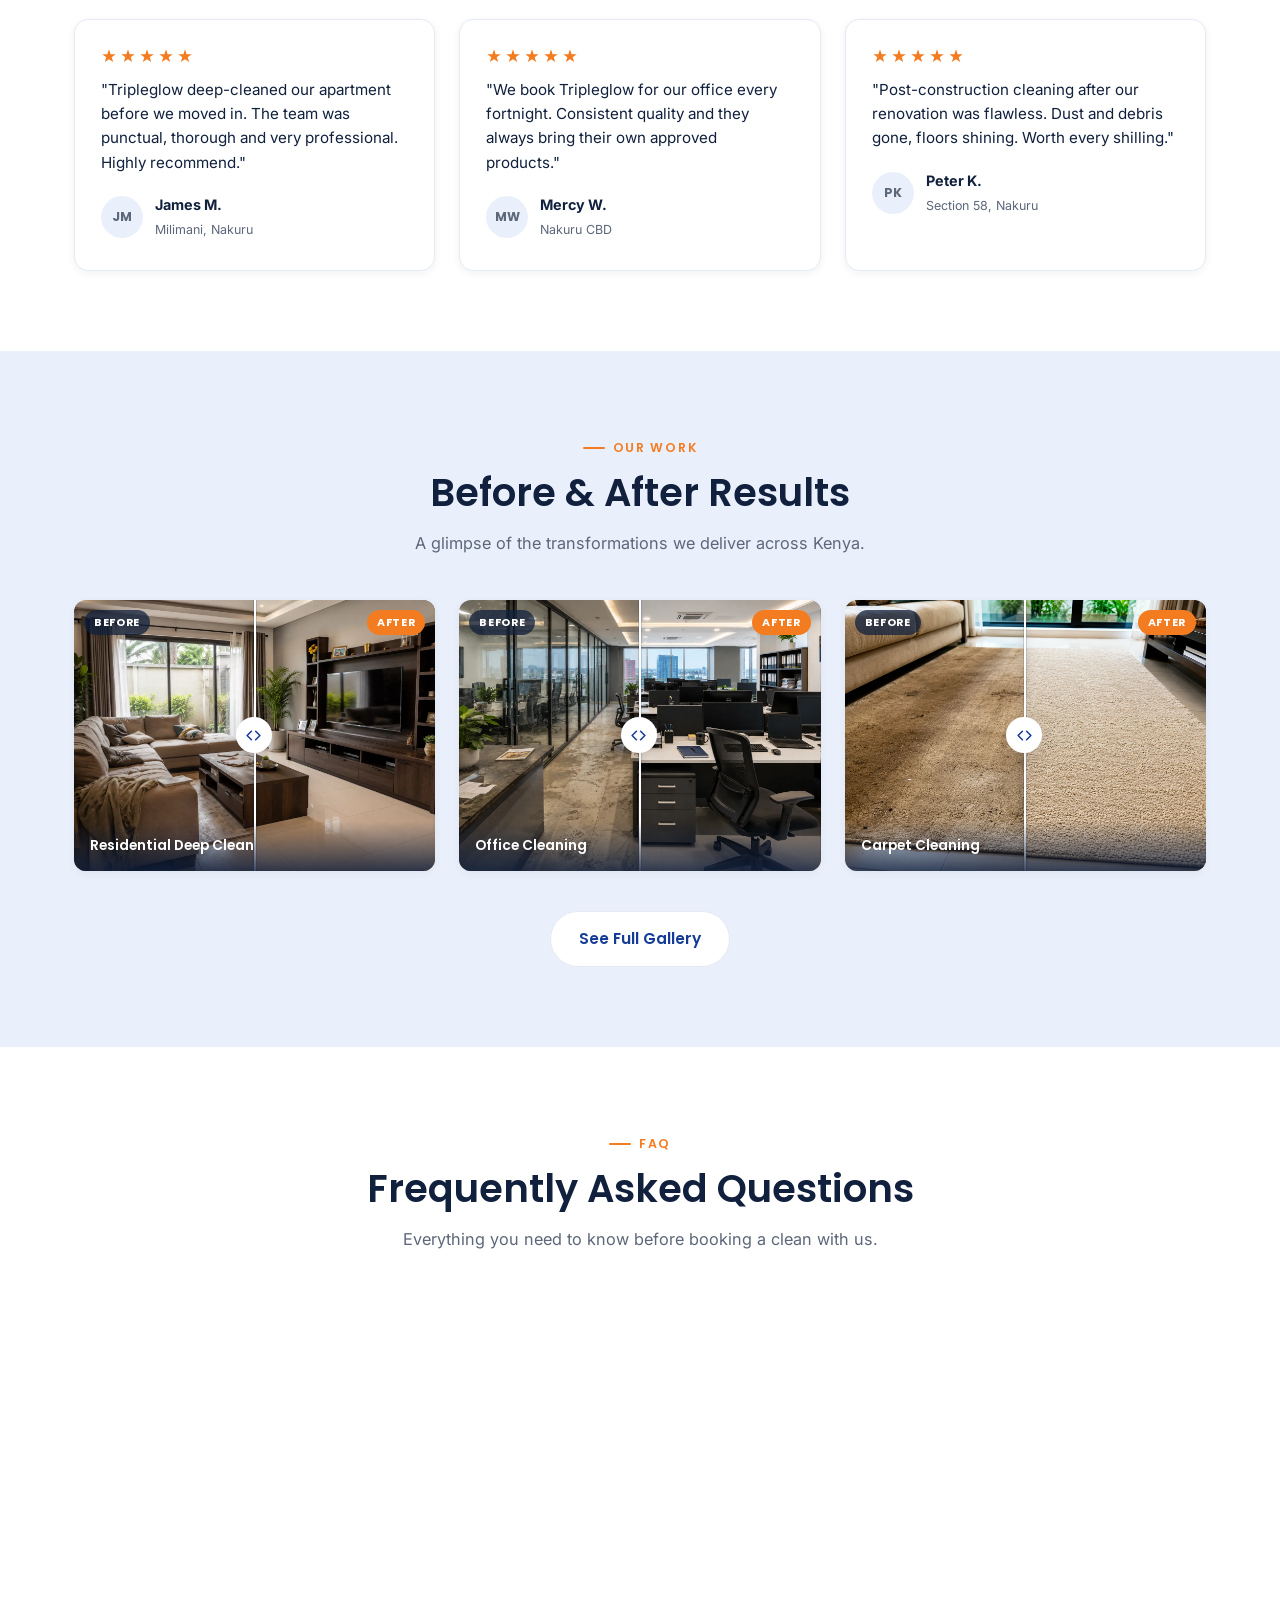
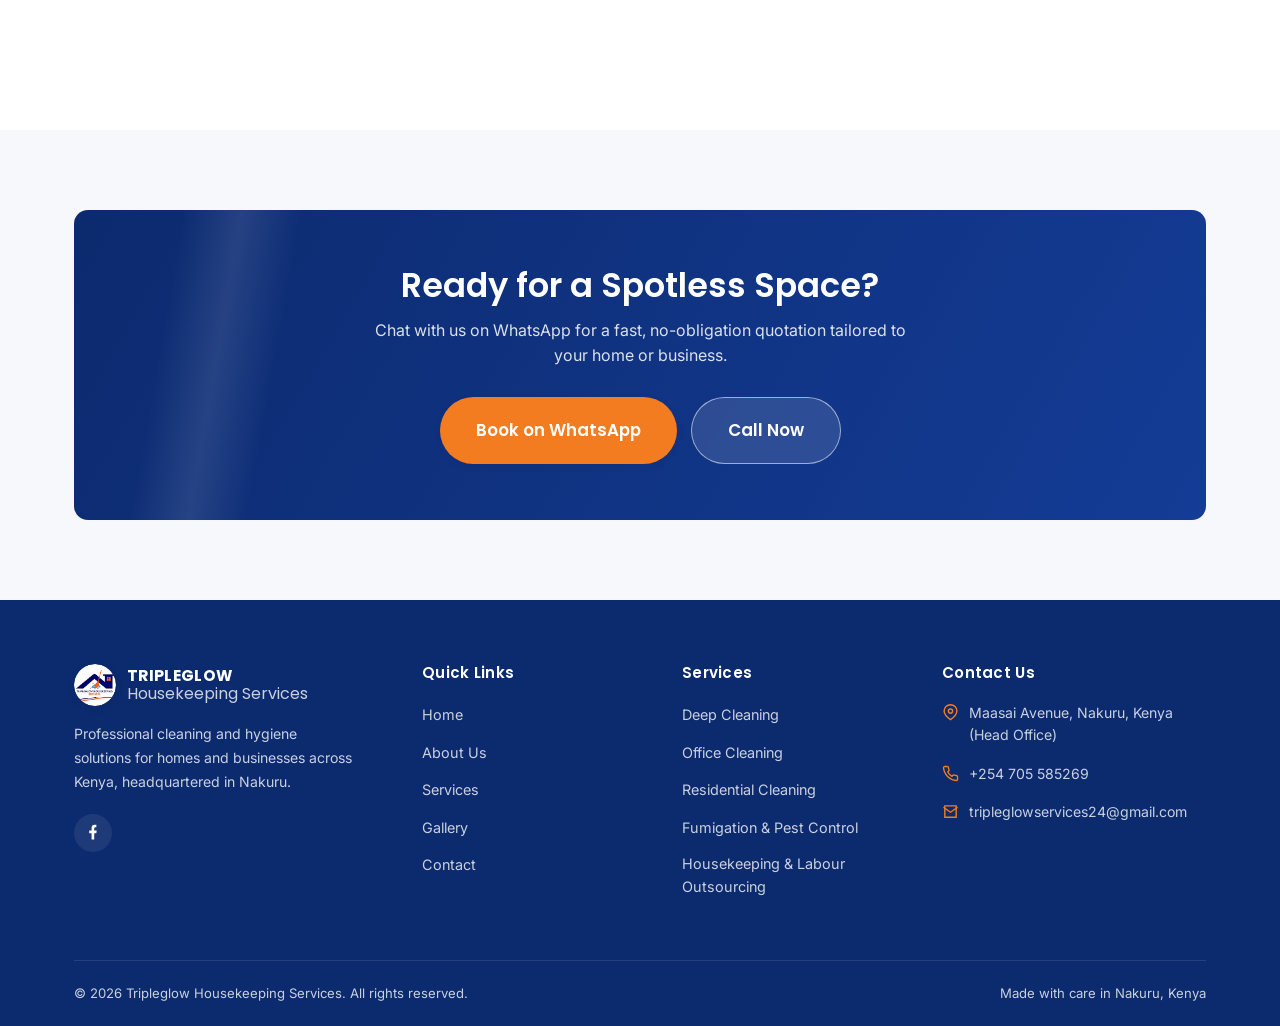
==== commit 12108744: "Bust CSS cache with version query param" ====
--- a/index.html
+++ b/index.html
@@ -40,7 +40,7 @@
 <link rel="preconnect" href="https://fonts.googleapis.com">
 <link rel="preconnect" href="https://fonts.gstatic.com" crossorigin>
 <link href="https://fonts.googleapis.com/css2?family=Poppins:wght@500;600;700&family=Inter:wght@400;500;600&display=swap" rel="stylesheet">
-<link rel="stylesheet" href="css/style.css">
+<link rel="stylesheet" href="css/style.css?v=2">
 
 <script type="application/ld+json">
 {
--- a/css/style.css
+++ b/css/style.css
@@ -248,6 +248,7 @@
 .mobile-panel a:nth-child(5){ transition-delay: .32s; }
 .mobile-panel a.active{ color: var(--blue); }
 .mobile-panel .btn{
+  display: flex; align-items: center; justify-content: center; text-align: center;
   margin-top: 24px; opacity: 0; transform: translateX(28px);
   transition: opacity .45s var(--ease-out-expo) .38s, transform .45s var(--ease-out-expo) .38s;
 }
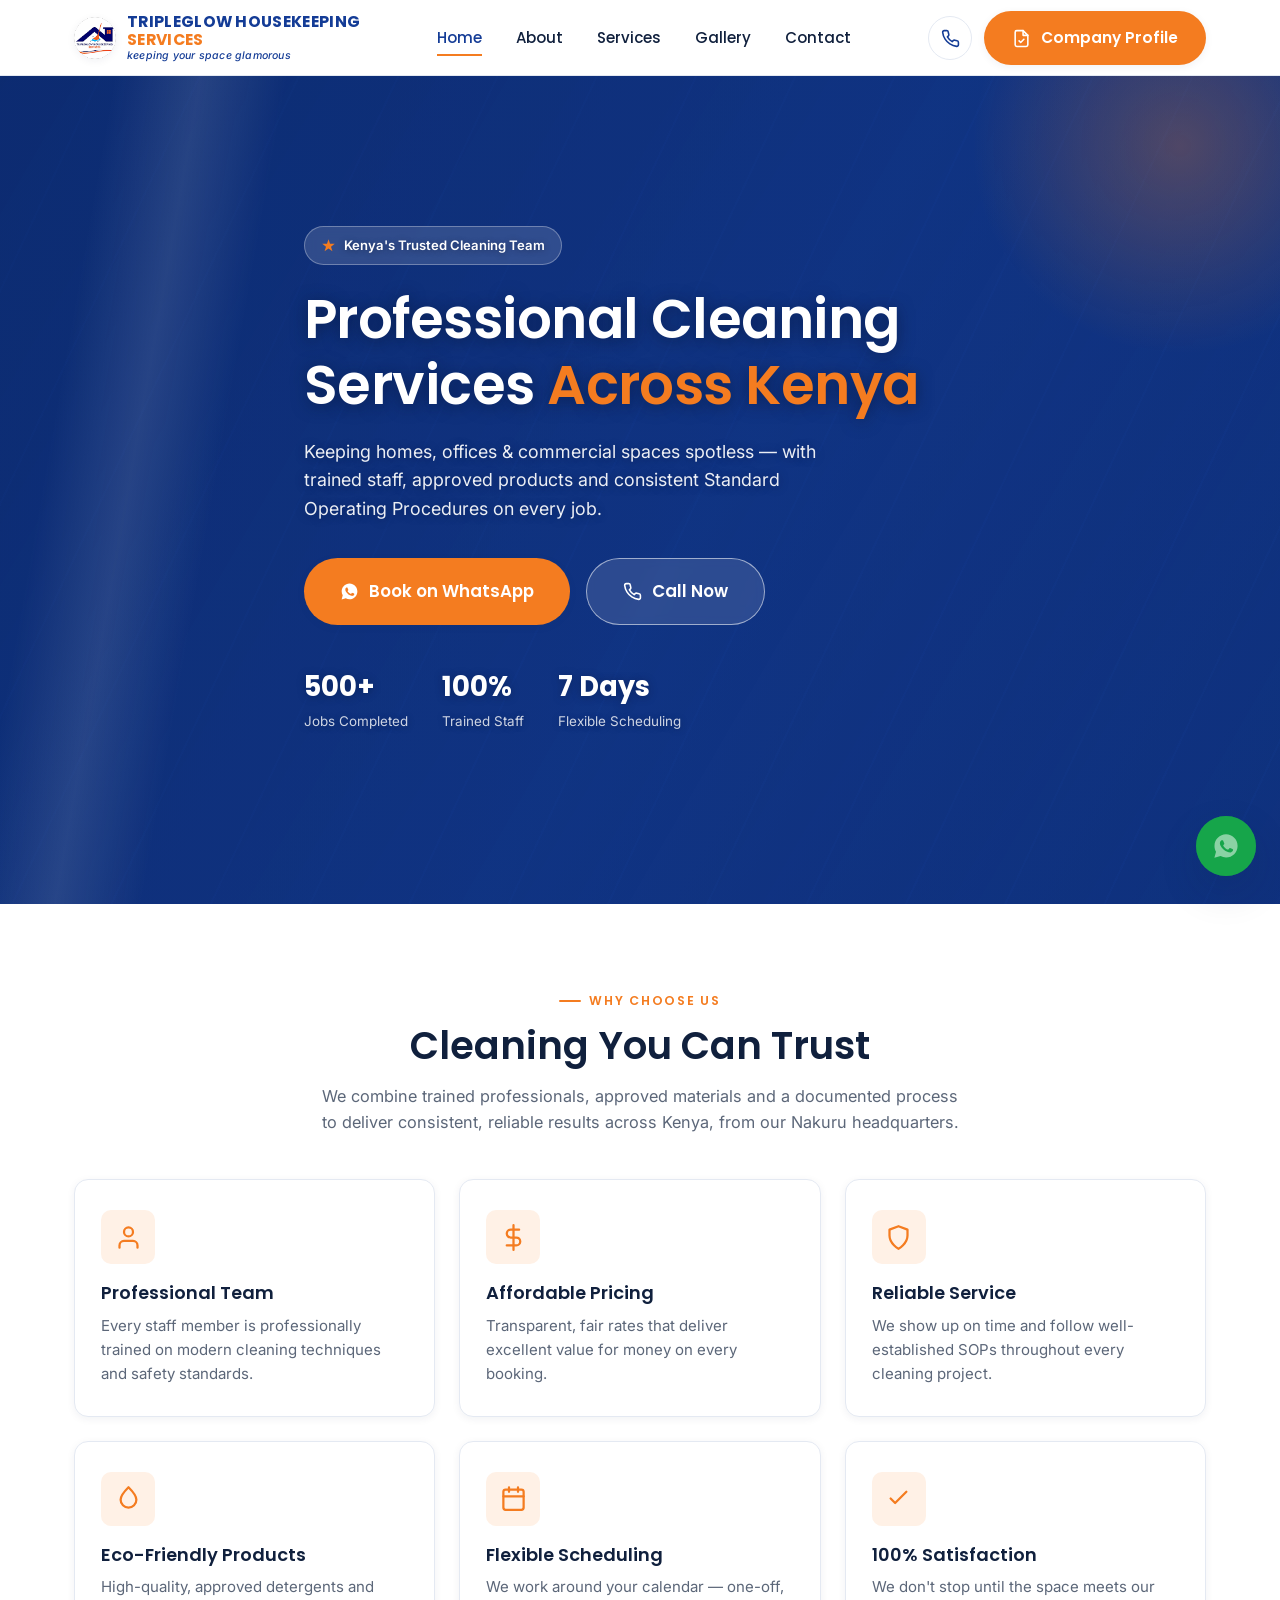
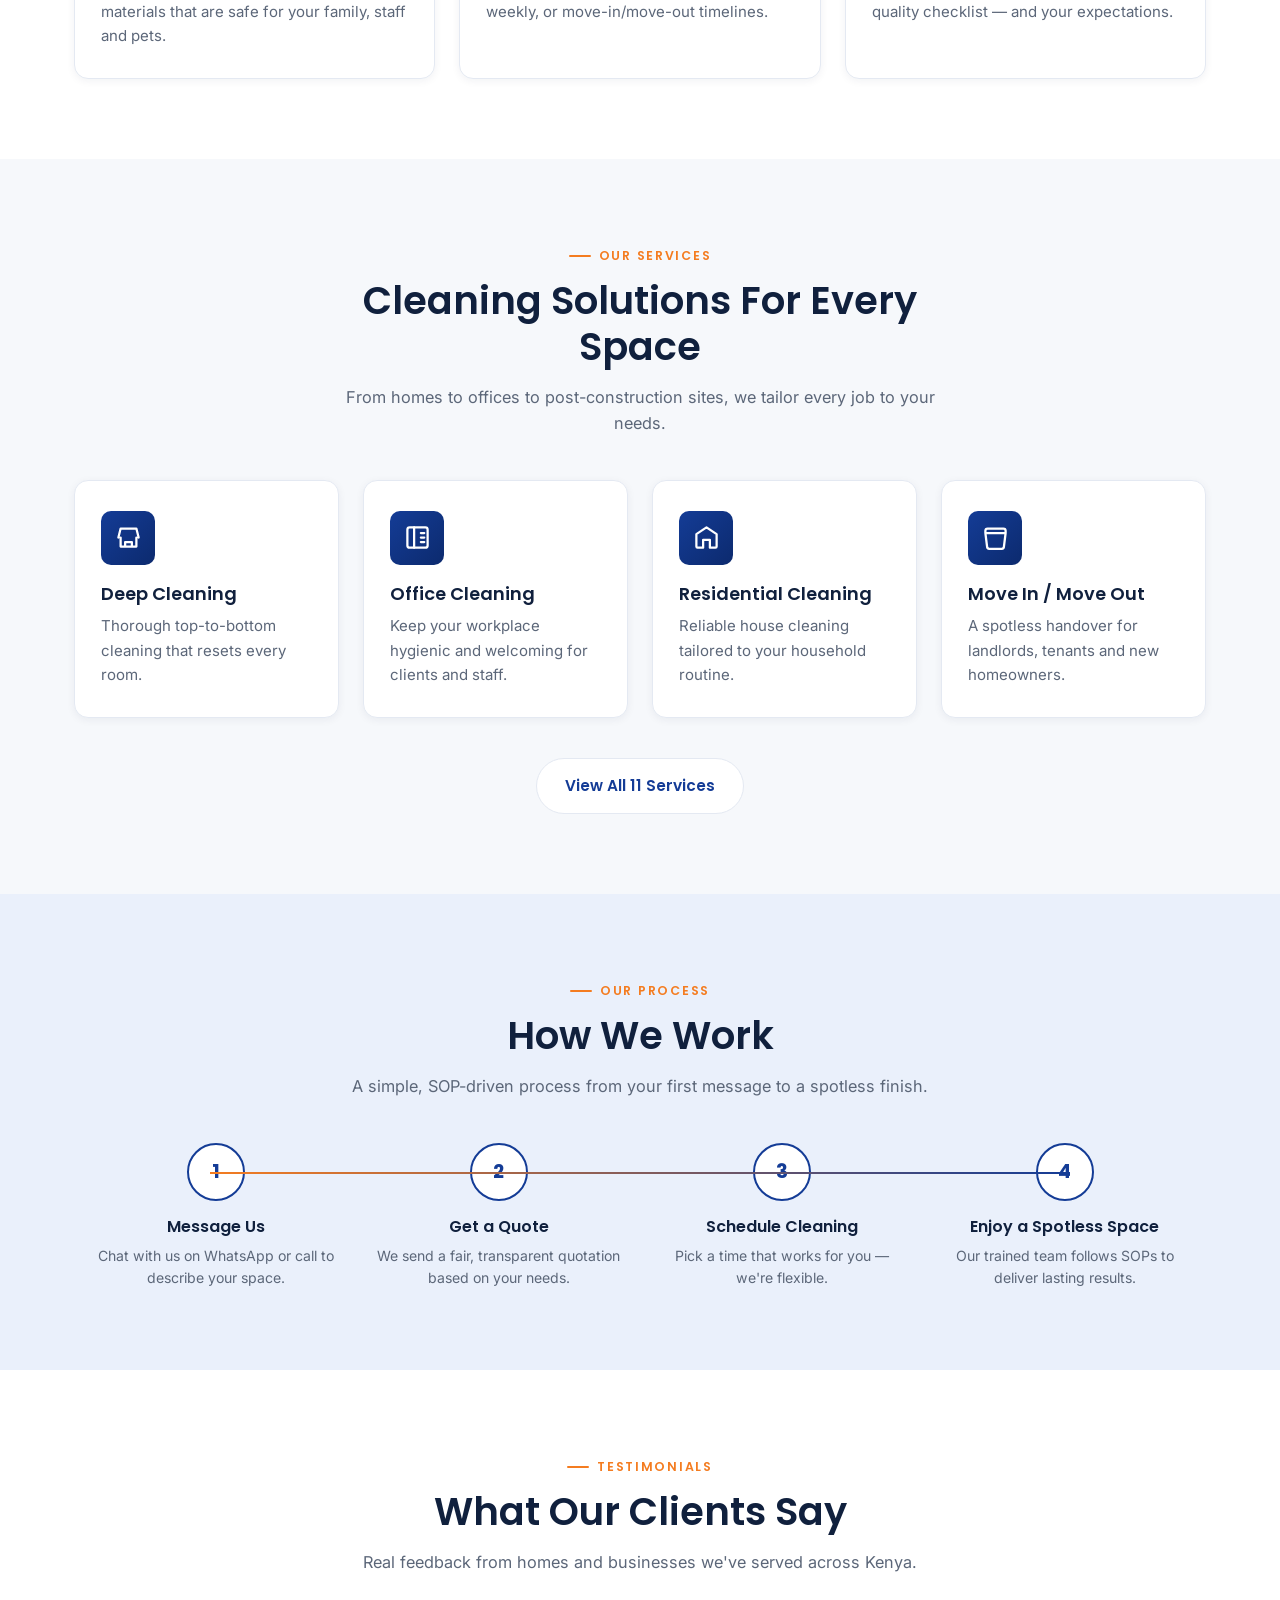
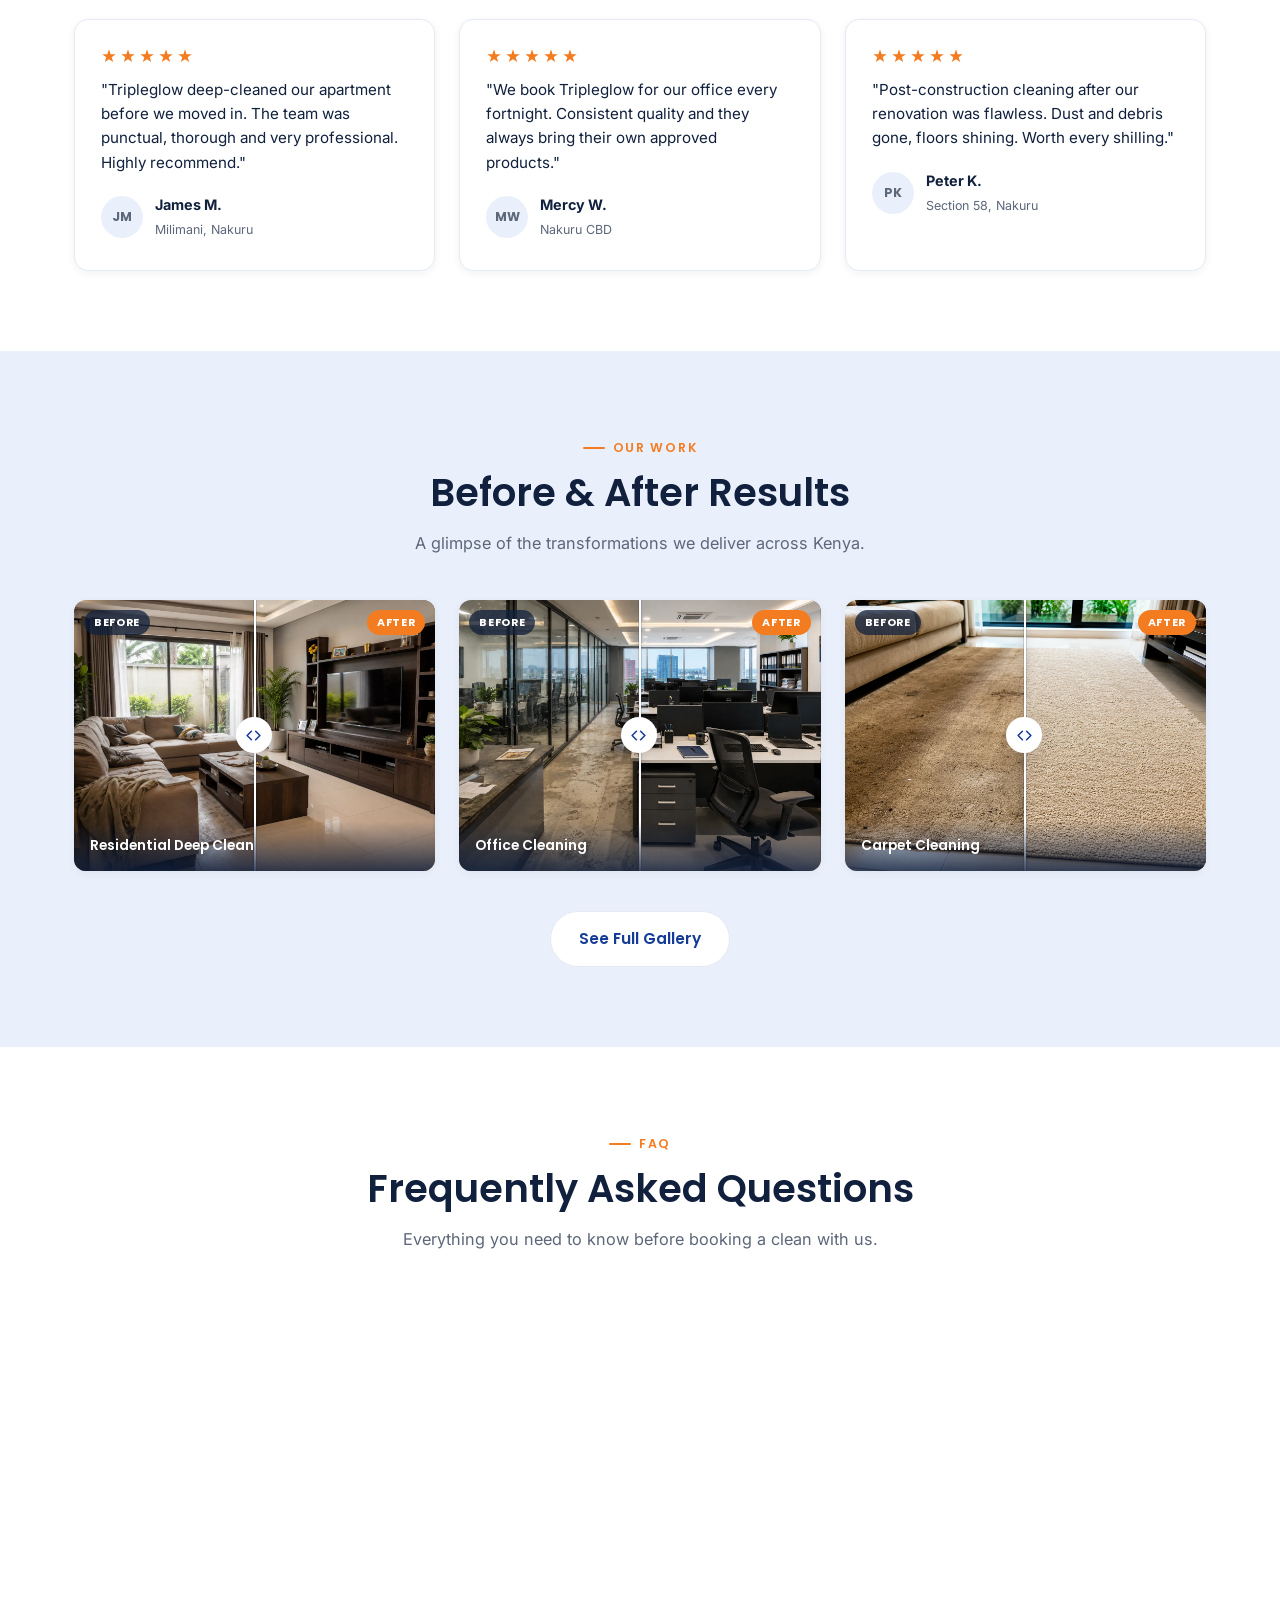
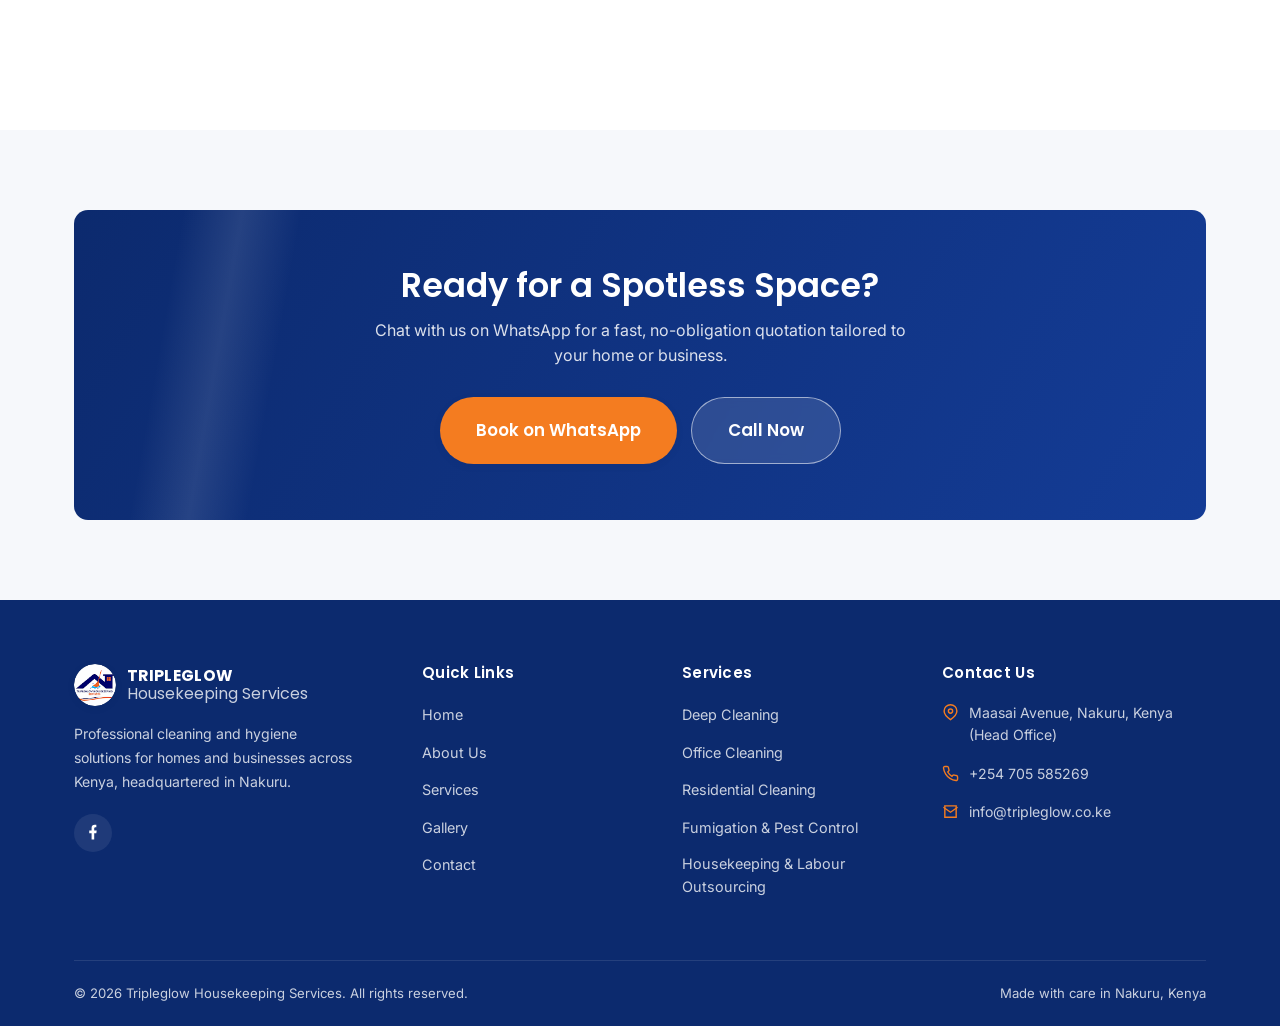
==== commit a98143d2: "Update contact email to info@tripleglow.co.ke" ====
--- a/index.html
+++ b/index.html
@@ -56,7 +56,7 @@
     "addressCountry": "KE"
   },
   "telephone": "+254705585269",
-  "email": "tripleglowservices24@gmail.com",
+  "email": "info@tripleglow.co.ke",
   "url": "https://tripleglow.co.ke/",
   "geo": {
     "@type": "GeoCoordinates",
@@ -564,7 +564,7 @@
         <ul class="footer-contact">
           <li><svg viewBox="0 0 24 24" fill="none" stroke="currentColor" stroke-width="2"><path d="M21 10c0 6-9 12-9 12S3 16 3 10a9 9 0 0 1 18 0z"/><circle cx="12" cy="10" r="3"/></svg><span>Maasai Avenue, Nakuru, Kenya (Head Office)</span></li>
           <li><svg viewBox="0 0 24 24" fill="none" stroke="currentColor" stroke-width="2"><path d="M22 16.92v3a2 2 0 0 1-2.18 2 19.79 19.79 0 0 1-8.63-3.07 19.5 19.5 0 0 1-6-6A19.79 19.79 0 0 1 2.12 4.18 2 2 0 0 1 4.11 2h3a2 2 0 0 1 2 1.72c.127.96.361 1.903.7 2.81a2 2 0 0 1-.45 2.11L8.09 9.91a16 16 0 0 0 6 6l1.27-1.27a2 2 0 0 1 2.11-.45c.907.339 1.85.573 2.81.7A2 2 0 0 1 22 16.92z"/></svg><a href="tel:+254705585269">+254 705 585269</a></li>
-          <li><svg viewBox="0 0 24 24" fill="none" stroke="currentColor" stroke-width="2"><path d="M4 4h16v16H4z"/><path d="M22 6l-10 7L2 6"/></svg><a href="mailto:tripleglowservices24@gmail.com">tripleglowservices24@gmail.com</a></li>
+          <li><svg viewBox="0 0 24 24" fill="none" stroke="currentColor" stroke-width="2"><path d="M4 4h16v16H4z"/><path d="M22 6l-10 7L2 6"/></svg><a href="mailto:info@tripleglow.co.ke">info@tripleglow.co.ke</a></li>
         </ul>
       </div>
     </div>
